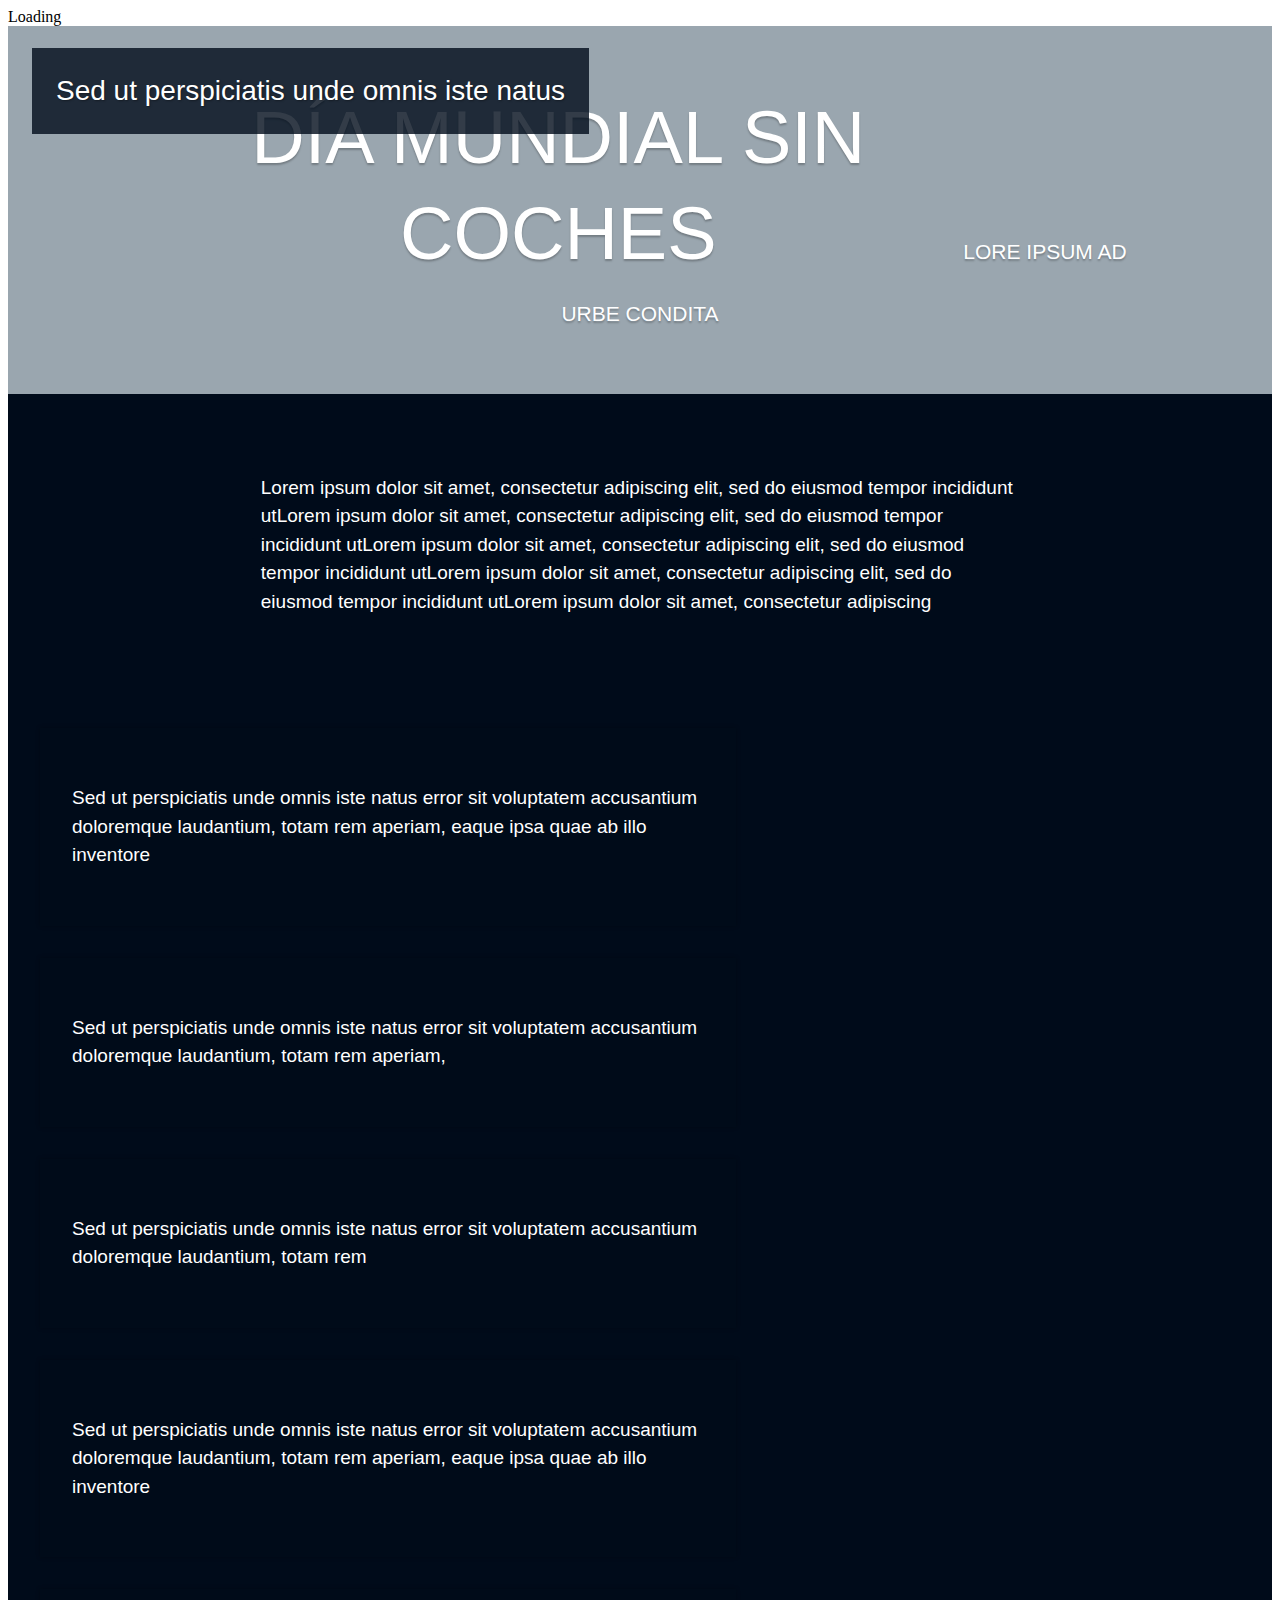
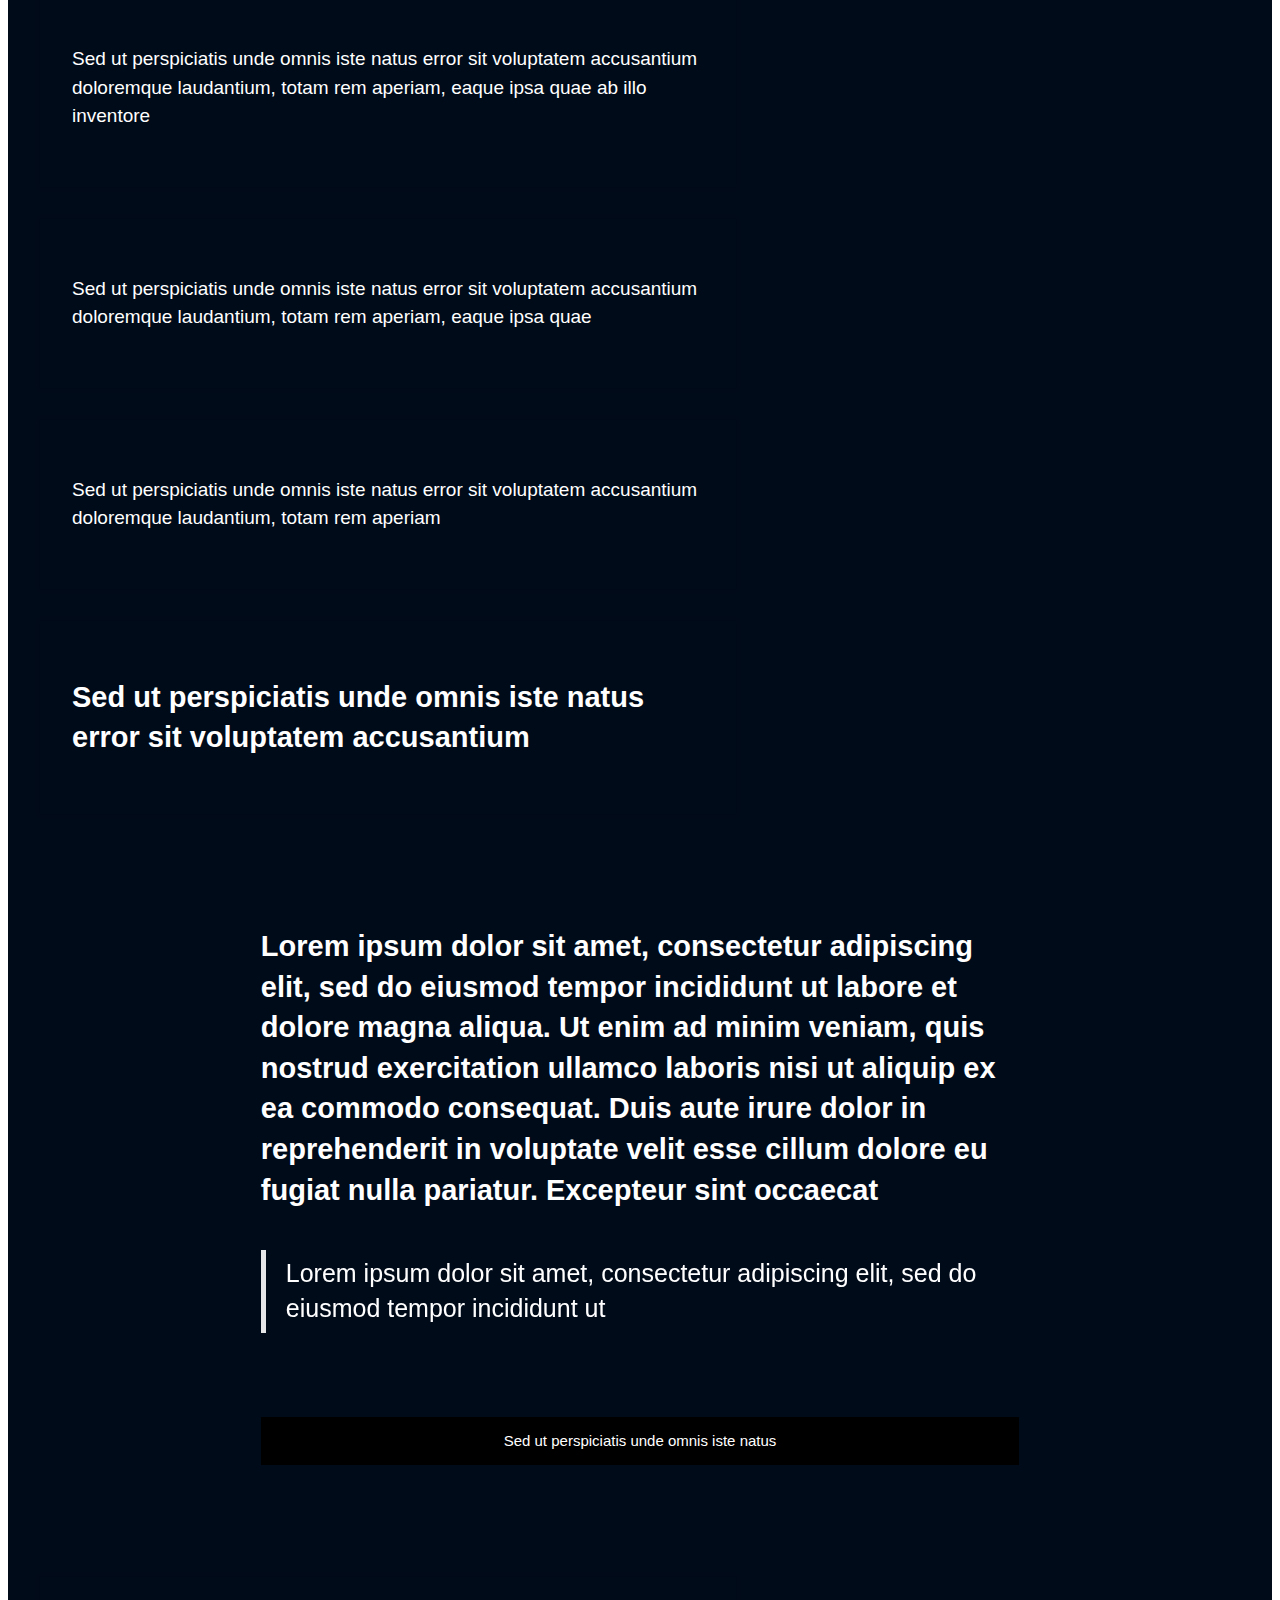
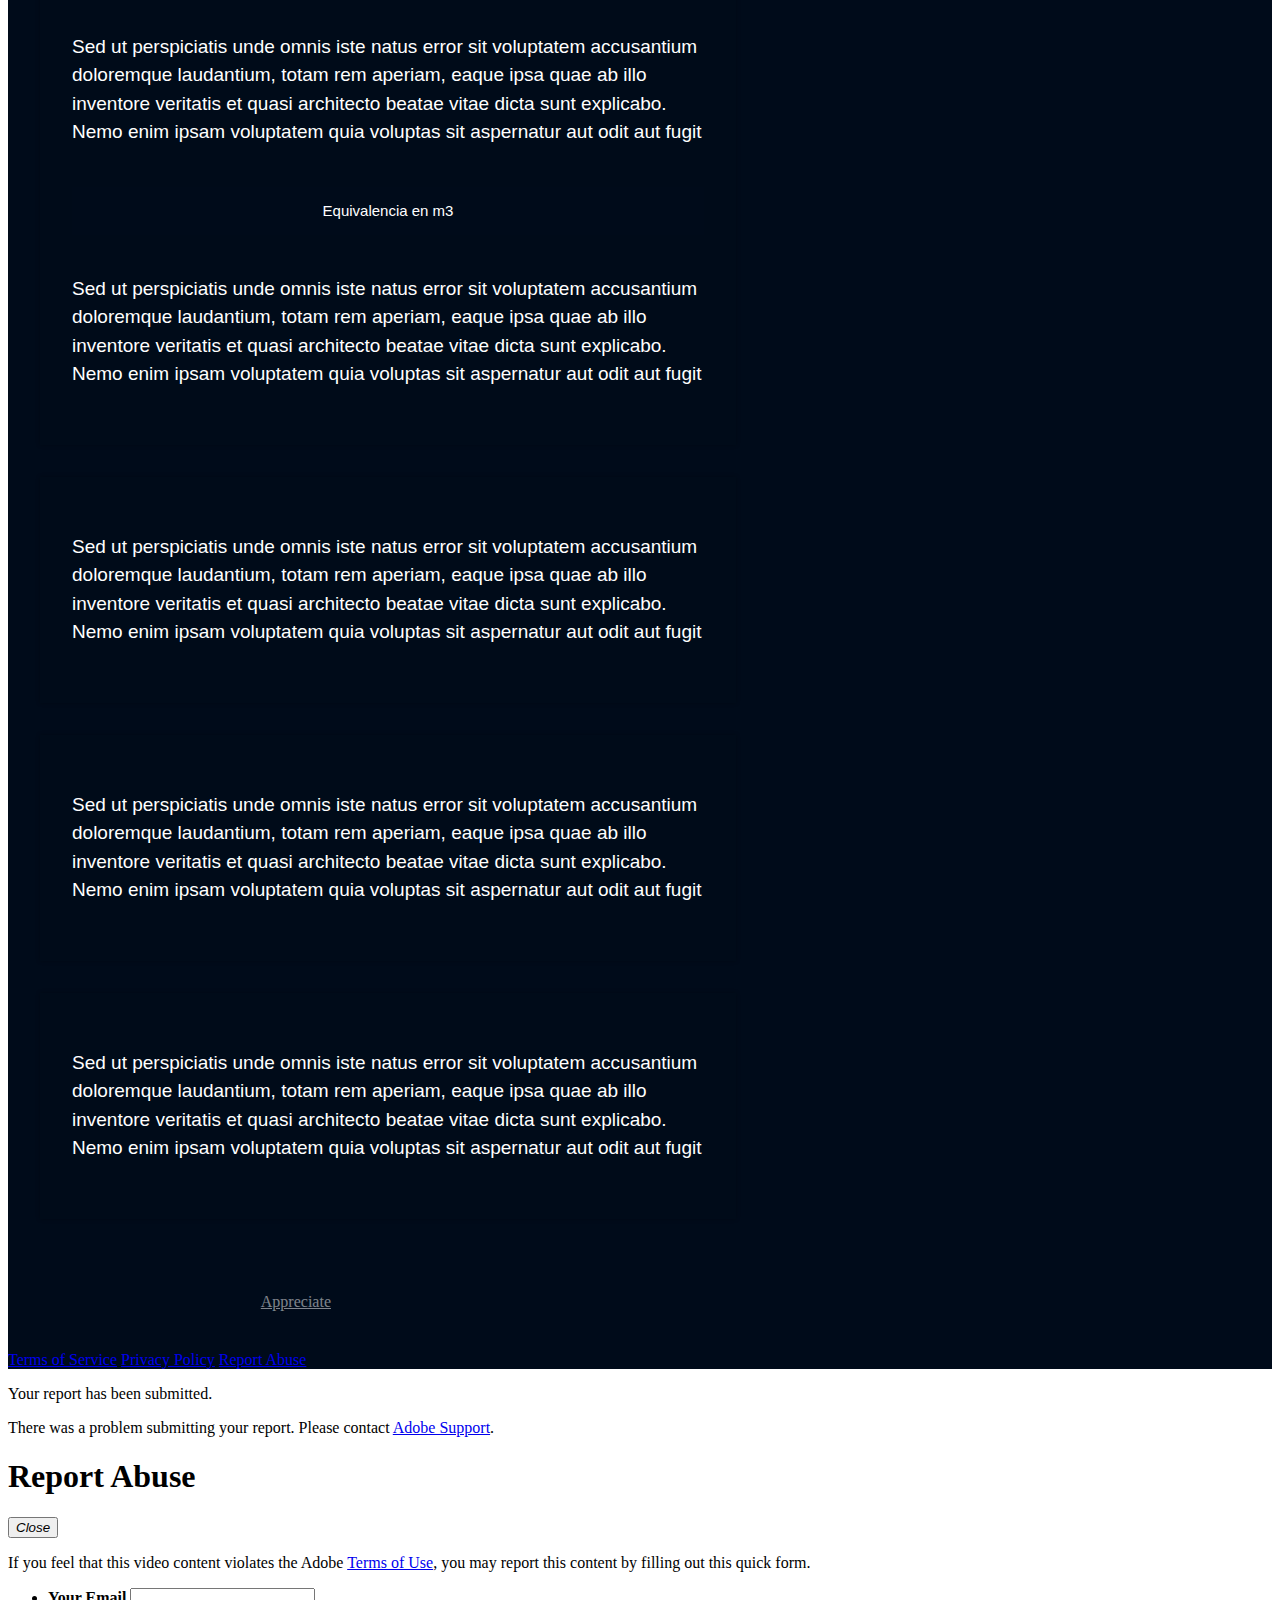
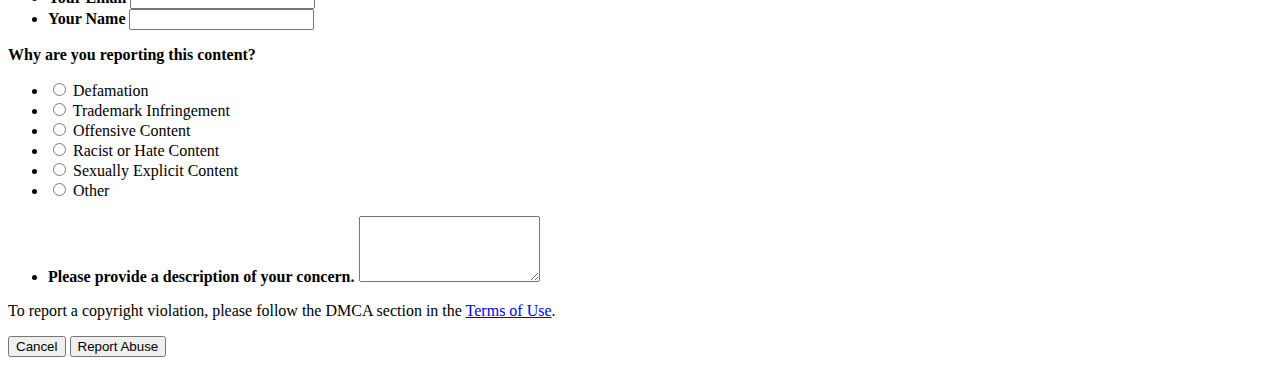
==== 01.html @ cd0003e7 "Add files via upload" ====
<!DOCTYPE html>
<html>
<head>
    <meta charset="utf-8">
    <title>DÍA MUNDIAL SIN COCHES</title>
    <meta content="yes" name="apple-touch-fullscreen" />
    <meta content="yes" name="apple-mobile-web-app-capable" />
    <meta content="black-translucent" name="apple-mobile-web-app-status-bar-style" />
    <meta content="width=device-width, initial-scale=1, maximum-scale=1" name="viewport" />

    <meta name="robots" content="noindex">

    <meta property="og:title" content="DÍA MUNDIAL SIN COCHES">
    <meta property="og:type" content="website">
    <meta property="og:image" content="https://spark.adobe.com/page/9IHoolXHl6PRs/embed.jpg?buster=1567089507368">
    <meta property="og:image:width" content="1024">
    <meta property="og:image:height" content="512">
    <meta property="og:description" content="See the story">

    <meta name="twitter:card" content="summary_large_image">
    <meta name="twitter:title" content="DÍA MUNDIAL SIN COCHES">
    <meta name="twitter:image:src" content="https://spark.adobe.com/page/9IHoolXHl6PRs/embed.jpg?buster=1567089507368">
    <meta name="twitter:description" content="See the story">

    <link rel="apple-touch-icon" href="https://spark.adobe.com/page/9IHoolXHl6PRs/embed.jpg?buster=1567089507368">
    <link rel="shortcut icon" href="https://d6uhzlpot4xwe.cloudfront.net/runtime/1.22/images/favicon.ico">

    <meta property="fb:app_id" content="919039361464473">

    <script src="https://d6uhzlpot4xwe.cloudfront.net/runtime/1.22/base-fonts.gz.js"></script>
    <script src="https://d6uhzlpot4xwe.cloudfront.net/runtime/1.22/font-subgroup-kits/futura-pt.gz.js"></script>
    <script src="https://d6uhzlpot4xwe.cloudfront.net/runtime/1.22/typekit-load.gz.js"></script>
    <link href="https://d6uhzlpot4xwe.cloudfront.net/runtime/1.22/runtime.gz.css" type="text/css" rel="stylesheet">
    <style>
      /* custom-theme base */

      .custom-0ec53ae5-fa51-4ff1-b37f-2ac4430c96ac-theme .single-column-section .section-background,
      .custom-0ec53ae5-fa51-4ff1-b37f-2ac4430c96ac-theme .title-section {
        background-color: #9aa6af;
      }

      .custom-0ec53ae5-fa51-4ff1-b37f-2ac4430c96ac-theme .title-header {
        height: 100%;
        text-align: center;
        box-sizing: border-box;
        font-size: 0;
      }

      .custom-0ec53ae5-fa51-4ff1-b37f-2ac4430c96ac-theme .title-top-left .title-header,
      .custom-0ec53ae5-fa51-4ff1-b37f-2ac4430c96ac-theme .title-left .title-header,
      .custom-0ec53ae5-fa51-4ff1-b37f-2ac4430c96ac-theme .title-bottom-left .title-header {
        text-align: left;
      }
      .custom-0ec53ae5-fa51-4ff1-b37f-2ac4430c96ac-theme .title-top .title-header,
      .custom-0ec53ae5-fa51-4ff1-b37f-2ac4430c96ac-theme .title-center .title-header,
      .custom-0ec53ae5-fa51-4ff1-b37f-2ac4430c96ac-theme .title-bottom .title-header {
        text-align: center;
      }
      .custom-0ec53ae5-fa51-4ff1-b37f-2ac4430c96ac-theme .title-top-right .title-header,
      .custom-0ec53ae5-fa51-4ff1-b37f-2ac4430c96ac-theme .title-right .title-header,
      .custom-0ec53ae5-fa51-4ff1-b37f-2ac4430c96ac-theme .title-bottom-right .title-header {
        text-align: right;
      }

      .custom-0ec53ae5-fa51-4ff1-b37f-2ac4430c96ac-theme .title-header:before {
        content: '';
        display: inline-block;
        width: 0;
        height: 100%;
        vertical-align: bottom;
      }

      .custom-0ec53ae5-fa51-4ff1-b37f-2ac4430c96ac-theme .title-top-left .title-header:before,
      .custom-0ec53ae5-fa51-4ff1-b37f-2ac4430c96ac-theme .title-top .title-header:before,
      .custom-0ec53ae5-fa51-4ff1-b37f-2ac4430c96ac-theme .title-top-right .title-header:before {
        vertical-align: top;
      }

      .custom-0ec53ae5-fa51-4ff1-b37f-2ac4430c96ac-theme .title-left .title-header:before,
      .custom-0ec53ae5-fa51-4ff1-b37f-2ac4430c96ac-theme .title-center .title-header:before,
      .custom-0ec53ae5-fa51-4ff1-b37f-2ac4430c96ac-theme .title-right .title-header:before {
        vertical-align: middle;
      }

      .custom-0ec53ae5-fa51-4ff1-b37f-2ac4430c96ac-theme .title-header-view {
        position: relative;
        display: inline-block;
        top: 0;
        right: 0;
        bottom: 0;
        left: 0;
      }

      .custom-0ec53ae5-fa51-4ff1-b37f-2ac4430c96ac-theme .title-header .gradient-overlay {
        background-color: rgba(0, 0, 0, 0);
        background-image: -webkit-linear-gradient( -270deg /*[gradient-angle-aligned-center]*/, rgba(0,0,0,0)  /*[gradient-stop-0-color-aligned-center]*/ 0% /*[gradient-stop-0-percent-aligned-center]*/, rgba(0,0,0,0.25)  /*[gradient-stop-1-color-aligned-center]*/ 25% /*[gradient-stop-1-percent-aligned-center]*/, rgba(0,0,0,0.50)  /*[gradient-stop-2-color-aligned-center]*/ 50% /*[gradient-stop-2-percent-aligned-center]*/, rgba(0,0,0,0.25)  /*[gradient-stop-3-color-aligned-center]*/ 75% /*[gradient-stop-3-percent-aligned-center]*/, rgba(0,0,0,0)  /*[gradient-stop-4-color-aligned-center]*/ 100% /*[gradient-stop-4-percent-aligned-center]*/);
        background-image: linear-gradient(0deg,rgba(0, 0, 0, 0) 0%, rgba(0, 0, 0, 0.25) 25%, rgba(0, 0, 0, 0.50) 50%, rgba(0, 0, 0, 0.25) 75%, rgba(0, 0, 0, 0) 100%);
      }

      .custom-0ec53ae5-fa51-4ff1-b37f-2ac4430c96ac-theme .title-top-left .title-header .gradient-overlay,
      .custom-0ec53ae5-fa51-4ff1-b37f-2ac4430c96ac-theme .title-top .title-header .gradient-overlay,
      .custom-0ec53ae5-fa51-4ff1-b37f-2ac4430c96ac-theme .title-top-right .title-header .gradient-overlay {
        background-image: -webkit-linear-gradient( -270deg /*[gradient-angle-aligned-top]*/, rgba(0,0,0,0)  /*[gradient-stop-0-color-aligned-top]*/ 0% /*[gradient-stop-0-percent-aligned-top]*/, rgba(0,0,0,0.5)  /*[gradient-stop-1-color-aligned-top]*/ 100% /*[gradient-stop-1-percent-aligned-top]*/);
        background-image: linear-gradient(0deg,rgba(0, 0, 0, 0) 0%, rgba(0, 0, 0, 0.5) 100%);
      }

      .custom-0ec53ae5-fa51-4ff1-b37f-2ac4430c96ac-theme .title-bottom-left .title-header .gradient-overlay,
      .custom-0ec53ae5-fa51-4ff1-b37f-2ac4430c96ac-theme .title-bottom .title-header .gradient-overlay,
      .custom-0ec53ae5-fa51-4ff1-b37f-2ac4430c96ac-theme .title-bottom-right .title-header .gradient-overlay {
        background-image: -webkit-linear-gradient( -270deg /*[gradient-angle-aligned-bottom]*/, rgba(0,0,0,0.5) /*[gradient-stop-0-color-aligned-bottom]*/ 0% /*[gradient-stop-0-percent-aligned-bottom]*/, rgba(0,0,0,0) /*[gradient-stop-1-color-aligned-bottom]*/ 100% /*[gradient-stop-1-percent-aligned-bottom]*/);
        background-image: linear-gradient(0deg,rgba(0, 0, 0, 0.5) 0%, rgba(0, 0, 0, 0) 100%);
      }

      .custom-0ec53ae5-fa51-4ff1-b37f-2ac4430c96ac-theme .card-flipbook-section .section-content .content-container {
        box-shadow: 0 0 4px rgba(0,0,0,.25);
      }

      .custom-0ec53ae5-fa51-4ff1-b37f-2ac4430c96ac-theme .card-flipbook-section .section-content .card-right .content-container {
        margin-left: auto;
      }

      .custom-0ec53ae5-fa51-4ff1-b37f-2ac4430c96ac-theme .card-flipbook-section .section-content .card-center .content-container {
        margin-left: auto;
        margin-right: auto;
      }

      /* custom-0ec53ae5-fa51-4ff1-b37f-2ac4430c96ac-theme components */

      .custom-0ec53ae5-fa51-4ff1-b37f-2ac4430c96ac-theme.article,
.custom-0ec53ae5-fa51-4ff1-b37f-2ac4430c96ac-theme .section {
  background-color: rgba(0,11,26,1);
}

.custom-0ec53ae5-fa51-4ff1-b37f-2ac4430c96ac-theme .section-content .content-container {
  padding-left: 20%;
  padding-right: 20%;
}

/*
 * Browsers vary in their default behavior of <b>/<strong> tags. Some default to
 * font-weight: bold (Chrome) and others default to font-weight: bolder (Firefox).
 * We explicitly match Chrome's behavior here so that font face fallback logic
 * is consistent between browsers (MRVL-15001)
 */
.custom-0ec53ae5-fa51-4ff1-b37f-2ac4430c96ac-theme strong,
.custom-0ec53ae5-fa51-4ff1-b37f-2ac4430c96ac-theme b {
  font-weight: bold;
}

  @font-face {
    font-family: oswald;
    font-weight: 400;
    font-style: normal;
    src: url(fonts/f40a575d-f33d-48fd-8306-7b1dbc5da2fe?asset_id=f40a575d-f33d-48fd-8306-7b1dbc5da2fe&img_etag=42c10e31778c0b506737cbee12c02ad9);
  }
  @font-face {
    font-family: oswald;
    font-weight: 400;
    font-style: normal;
    src: url(fonts/74c356ef-a642-4f60-b1d9-2aa09b110ccc?asset_id=74c356ef-a642-4f60-b1d9-2aa09b110ccc&img_etag=583702db6f3ca09f0ca7b20a0d59df31);
  }
  @font-face {
    font-family: oswald;
    font-weight: 700;
    font-style: normal;
    src: url(fonts/f6e82606-60df-4d10-b71c-6a7e5472b177?asset_id=f6e82606-60df-4d10-b71c-6a7e5472b177&img_etag=e98cc209f00b204ad986d69244e93115);
  }
  @font-face {
    font-family: oswald;
    font-weight: 400;
    font-style: italic;
  }
  @font-face {
    font-family: oswald;
    font-weight: 700;
    font-style: italic;
  }
/* title-section middle-rule treatment */

.custom-0ec53ae5-fa51-4ff1-b37f-2ac4430c96ac-theme .title-section {
  background-color: #9aa6af;
}
.custom-0ec53ae5-fa51-4ff1-b37f-2ac4430c96ac-theme .title-header {
  padding: 64px 5% 64px 5%;
  background-color: transparent;
}
.custom-0ec53ae5-fa51-4ff1-b37f-2ac4430c96ac-theme .title-header-view {
  padding: 0px 0px 0px 0px;
  width: 100%;
  max-width: 89%;
  background-color: transparent;
  border-radius: 0px 0px 0px 0px;
}
.custom-0ec53ae5-fa51-4ff1-b37f-2ac4430c96ac-theme .title-header .gradient-overlay {
  right: -25%;
  left: -25%;
}
.custom-0ec53ae5-fa51-4ff1-b37f-2ac4430c96ac-theme .title-top-left .title-header .gradient-overlay,
.custom-0ec53ae5-fa51-4ff1-b37f-2ac4430c96ac-theme .title-top .title-header .gradient-overlay,
.custom-0ec53ae5-fa51-4ff1-b37f-2ac4430c96ac-theme .title-top-right .title-header .gradient-overlay {
  top: -64px;
  bottom: -50%;
  height: auto;
}
.custom-0ec53ae5-fa51-4ff1-b37f-2ac4430c96ac-theme .title-bottom-left .title-header .gradient-overlay,
.custom-0ec53ae5-fa51-4ff1-b37f-2ac4430c96ac-theme .title-bottom .title-header .gradient-overlay,
.custom-0ec53ae5-fa51-4ff1-b37f-2ac4430c96ac-theme .title-bottom-right .title-header .gradient-overlay {
  top: -50%;
  bottom: -64px;
  height: auto;
}
.custom-0ec53ae5-fa51-4ff1-b37f-2ac4430c96ac-theme .title-header .title {
  display: inline-block;
  margin: 0 0;
  padding: 0 0 16px 0;
  max-width: 80%;
  max-height: 3.9000000000000004em;
  color: rgba(255,255,255,1);
  font-family: oswald,sans-serif;
  font-size: 74px;
  font-style: normal;
  font-weight: 400;
  text-transform: none;
  line-height: 1.3;
  letter-spacing: normal;
  text-shadow: 0px 2px 2px rgba(0,0,0,0.25);
}
.custom-0ec53ae5-fa51-4ff1-b37f-2ac4430c96ac-theme .title-header .title:after {
  content: '';
  display: inline-block;
  position: absolute;
  top: auto;
  right: 0px;
  bottom: 0px;
  left: 0px;
  margin: 0px 0px 0px 0px;
  padding: 0px 0px 0px 0px;
  height: 3px;
  z-index: -1;
  background-color: rgba(0,0,0,0.75);
  box-shadow: 0px 0px 2px transparent;
  border-radius: 0px 0px 0px 0px;
}
.custom-0ec53ae5-fa51-4ff1-b37f-2ac4430c96ac-theme .title-header .subtitle {
  margin-top: 1.2rem;
  padding: 0;
  max-height: 4.5em;
  color: rgba(255,255,255,1);
  font-family: oswald,sans-serif;
  font-size: 21px;
  font-style: normal;
  font-weight: 400;
  text-transform: none;
  line-height: 1.5;
  letter-spacing: normal;
  text-shadow: 0px 2px 2px rgba(0,0,0,0.25);
}

@media ( max-width: 767px ) {
  .custom-0ec53ae5-fa51-4ff1-b37f-2ac4430c96ac-theme .title-header {
    padding: 32px 5% 32px 5%;
  }
}

/* Wide Screen Widths */

@media (min-width: 1300px) {
  /* each pair of title padding values should sum to 30% */
  .custom-0ec53ae5-fa51-4ff1-b37f-2ac4430c96ac-theme .title-top-left .title-header-view,
  .custom-0ec53ae5-fa51-4ff1-b37f-2ac4430c96ac-theme .title-left .title-header-view,
  .custom-0ec53ae5-fa51-4ff1-b37f-2ac4430c96ac-theme .title-bottom-left .title-header-view {
    padding-left: 10%;
    padding-right: 20%;
  }
  .custom-0ec53ae5-fa51-4ff1-b37f-2ac4430c96ac-theme .title-top .title-header-view,
  .custom-0ec53ae5-fa51-4ff1-b37f-2ac4430c96ac-theme .title-center .title-header-view,
  .custom-0ec53ae5-fa51-4ff1-b37f-2ac4430c96ac-theme .title-bottom .title-header-view{
    padding-left: 15%;
    padding-right: 15%;
  }
  .custom-0ec53ae5-fa51-4ff1-b37f-2ac4430c96ac-theme .title-top-right .title-header-view,
  .custom-0ec53ae5-fa51-4ff1-b37f-2ac4430c96ac-theme .title-right .title-header-view,
  .custom-0ec53ae5-fa51-4ff1-b37f-2ac4430c96ac-theme .title-bottom-right .title-header-view {
    padding-left: 20%;
    padding-right: 10%;
  }
}

/* Extra Wide Screen Widths */

@media (min-width: 1800px) {
  /* each pair of title padding values should sum to 50% */
  .custom-0ec53ae5-fa51-4ff1-b37f-2ac4430c96ac-theme .title-top-left .title-header-view,
  .custom-0ec53ae5-fa51-4ff1-b37f-2ac4430c96ac-theme .title-left .title-header-view,
  .custom-0ec53ae5-fa51-4ff1-b37f-2ac4430c96ac-theme .title-bottom-left .title-header-view {
    padding-left: 15%;
    padding-right: 35%;
  }
  .custom-0ec53ae5-fa51-4ff1-b37f-2ac4430c96ac-theme .title-top .title-header-view,
  .custom-0ec53ae5-fa51-4ff1-b37f-2ac4430c96ac-theme .title-center .title-header-view,
  .custom-0ec53ae5-fa51-4ff1-b37f-2ac4430c96ac-theme .title-bottom .title-header-view {
    padding-left: 25%;
    padding-right: 25%;
  }
  .custom-0ec53ae5-fa51-4ff1-b37f-2ac4430c96ac-theme .title-top-right .title-header-view,
  .custom-0ec53ae5-fa51-4ff1-b37f-2ac4430c96ac-theme .title-right .title-header-view,
  .custom-0ec53ae5-fa51-4ff1-b37f-2ac4430c96ac-theme .title-bottom-right .title-header-view {
    padding-left: 35%;
    padding-right: 15%;
  }
}

/* Super Wide Screen Widths */

@media (min-width: 2300px) {
  /* each pair of title padding values should sum to 60% */
  .custom-0ec53ae5-fa51-4ff1-b37f-2ac4430c96ac-theme .title-top-left .title-header-view,
  .custom-0ec53ae5-fa51-4ff1-b37f-2ac4430c96ac-theme .title-left .title-header-view,
  .custom-0ec53ae5-fa51-4ff1-b37f-2ac4430c96ac-theme .title-bottom-left .title-header-view {
    padding-left: 20%;
    padding-right: 40%;
  }
  .custom-0ec53ae5-fa51-4ff1-b37f-2ac4430c96ac-theme .title-top .title-header-view,
  .custom-0ec53ae5-fa51-4ff1-b37f-2ac4430c96ac-theme .title-center .title-header-view,
  .custom-0ec53ae5-fa51-4ff1-b37f-2ac4430c96ac-theme .title-bottom .title-header-view {
    padding-left: 30%;
    padding-right: 30%;
  }
  .custom-0ec53ae5-fa51-4ff1-b37f-2ac4430c96ac-theme .title-top-right .title-header-view,
  .custom-0ec53ae5-fa51-4ff1-b37f-2ac4430c96ac-theme .title-right .title-header-view,
  .custom-0ec53ae5-fa51-4ff1-b37f-2ac4430c96ac-theme .title-bottom-right .title-header-view {
    padding-left: 40%;
    padding-right: 20%;
  }
}


@media ( max-width: 767px ) {
  .custom-0ec53ae5-fa51-4ff1-b37f-2ac4430c96ac-theme .title-header .title {
    font-size: 39px;
  }
}
@media ( max-width: 767px ) {
  .custom-0ec53ae5-fa51-4ff1-b37f-2ac4430c96ac-theme .title-header .subtitle {
    font-size: 17px;
  }
}



/* heading double-rule treatment */

.custom-0ec53ae5-fa51-4ff1-b37f-2ac4430c96ac-theme .content-container h3 {
  position: relative;
  z-index: 0;
  font-family: oswald,sans-serif;
  font-size: 48px;
  font-style: normal;
  font-weight: 400;
  text-transform: none;
  line-height: 1.3;
  letter-spacing: normal;
  color: rgba(255,255,255,1);
  text-align: left;
  margin: 0;
  padding: 0 0 17px 0;
}

.custom-0ec53ae5-fa51-4ff1-b37f-2ac4430c96ac-theme .content-container h3:before {
  content: "";
  display: inline-block;
  z-index: -1;
  position: absolute;
  top: auto;
  right: 0px;
  bottom: 0px;
  left: 0px;
  height: 3px;
  background-color: rgba(0,0,0,0.9);
}

.custom-0ec53ae5-fa51-4ff1-b37f-2ac4430c96ac-theme .content-container h3:after {
  content: "";
  display: inline-block;
  z-index: -2;
  position: absolute;
  top: auto;
  right: 0px;
  bottom: 7px;
  left: 0px;
  height: 3px;
  background-color: rgba(0,0,0,0.9);
}



@media ( max-width: 767px ) {
  .custom-0ec53ae5-fa51-4ff1-b37f-2ac4430c96ac-theme .content-container h3 {
    font-size: 29px;
  }
}

.custom-0ec53ae5-fa51-4ff1-b37f-2ac4430c96ac-theme .content-container h4 {
  font-family: oswald,sans-serif;
  font-size: 29px;
  font-style: normal;
  font-weight: 700;
  text-transform: none;
  line-height: 1.4;
  letter-spacing: normal;
  color: rgba(255,255,255,1);
  text-align: left;
}

@media ( max-width: 767px ) {
  .custom-0ec53ae5-fa51-4ff1-b37f-2ac4430c96ac-theme .content-container h4 {
    font-size: 21px;
  }
}
.custom-0ec53ae5-fa51-4ff1-b37f-2ac4430c96ac-theme .single-column-section .content-container p,
.custom-0ec53ae5-fa51-4ff1-b37f-2ac4430c96ac-theme .card-flipbook-section .content-container p {
  font-family: oswald,sans-serif;
  font-size: 19px;
  font-style: normal;
  font-weight: 400;
  text-transform: none;
  line-height: 1.5;
  letter-spacing: normal;
  color: rgba(255,255,255,1);
}

@media ( max-width: 767px ) {
  .custom-0ec53ae5-fa51-4ff1-b37f-2ac4430c96ac-theme .single-column-section .content-container p,
  .custom-0ec53ae5-fa51-4ff1-b37f-2ac4430c96ac-theme .card-flipbook-section .content-container p {
    font-size: 17px;
  }
}
.custom-0ec53ae5-fa51-4ff1-b37f-2ac4430c96ac-theme .content-container ul li {
  font-family: oswald,sans-serif;
  font-size: 19px;
  font-style: normal;
  font-weight: 400;
  text-transform: none;
  line-height: 1.5;
  letter-spacing: normal;
  color: rgba(255,255,255,1);
  margin-left: 36px;
  margin-right: 0px;
}

@media ( max-width: 767px ) {
  .custom-0ec53ae5-fa51-4ff1-b37f-2ac4430c96ac-theme .content-container ul li {
    font-size: 17px;
  }
}
.custom-0ec53ae5-fa51-4ff1-b37f-2ac4430c96ac-theme .content-container ol li {
  font-family: oswald,sans-serif;
  font-size: 19px;
  font-style: normal;
  font-weight: 400;
  text-transform: none;
  line-height: 1.5;
  letter-spacing: normal;
  color: rgba(255,255,255,1);
  margin-left: 36px;
  margin-right: 0px;
}

@media ( max-width: 767px ) {
  .custom-0ec53ae5-fa51-4ff1-b37f-2ac4430c96ac-theme .content-container ol li {
    font-size: 17px;
  }
}




/* blockquote left rule treatment */

.custom-0ec53ae5-fa51-4ff1-b37f-2ac4430c96ac-theme .content-container blockquote {
  z-index: 0;
  position: relative;
  font-family: oswald,sans-serif;
  font-size: 25px;
  font-style: normal;
  font-weight: 400;
  text-transform: none;
  line-height: 1.4;
  letter-spacing: normal;
  color: rgba(255,255,255,1);
  text-align: left;
  margin-top: 0px;
  margin-bottom: 0px;
  margin-left: 0px;
  margin-right: 0px;
  padding-top: .25em;
  padding-bottom: .25em;
  padding-left: 1em;
  padding-right: 1em;
}
.custom-0ec53ae5-fa51-4ff1-b37f-2ac4430c96ac-theme .content-container blockquote:before {
  content: "";
  display: inline-block;
  z-index: -1;
  position: absolute;
  top: 0px;
  right: auto;
  bottom: 0px;
  left: 0px;
  width: 5px;
  background-color: rgba(255,255,255,0.9);
}


@media ( max-width: 767px ) {
  .custom-0ec53ae5-fa51-4ff1-b37f-2ac4430c96ac-theme .content-container blockquote {
    font-size: 19px;
  }
}

.custom-0ec53ae5-fa51-4ff1-b37f-2ac4430c96ac-theme .image-wrapper {
  overflow: hidden;
}


/* inline image caption background treatment */

.custom-0ec53ae5-fa51-4ff1-b37f-2ac4430c96ac-theme .single-column-section .caption, .custom-0ec53ae5-fa51-4ff1-b37f-2ac4430c96ac-theme .card-flipbook-section .caption {
  background-color: rgba(0,11,26,1);
  font-family: oswald,sans-serif;
  font-size: 15px;
  font-style: normal;
  font-weight: 400;
  text-transform: none;
  line-height: 1.6;
  letter-spacing: normal;
  color: rgba(255,255,255,1);
  text-align: center;
  margin: 0px 0px;
  padding: .8em .8em;
}



@media ( max-width: 767px ) {
  .custom-0ec53ae5-fa51-4ff1-b37f-2ac4430c96ac-theme .card-flipbook-section .caption, .custom-0ec53ae5-fa51-4ff1-b37f-2ac4430c96ac-theme .single-column-section .caption {
    font-size: 15px;
  }
}

/* button square treatment */

.custom-0ec53ae5-fa51-4ff1-b37f-2ac4430c96ac-theme .content-container a.link-button {
  display: inline-block;
  padding-top: 8px;
  padding-left: 17px;
  padding-right: 17px;
  padding-bottom: 6px;
  font-family: oswald,sans-serif;
  font-size: 17px;
  font-style: normal;
  font-weight: 400;
  text-transform: none;
  line-height: 1.5;
  letter-spacing: normal;
  text-decoration: none;
  text-align: center;
  color: rgba(0,11,26,1);
  background-color: rgba(255,255,255,1);

  -webkit-transition: color .15s linear, background-color .15s ease-in-out, border-color .15s ease-in-out;
  -moz-transition: color .15s linear, background-color .15s ease-in-out, border-color .15s ease-in-out;
  -o-transition: color .15s linear, background-color .15s ease-in-out, border-color .15s ease-in-out;
  -ms-transition: color .15s linear, background-color .15s ease-in-out, border-color .15s ease-in-out;
  transition: color .15s linear, background-color .15s ease-in-out, border-color .15s ease-in-out;
}
.custom-0ec53ae5-fa51-4ff1-b37f-2ac4430c96ac-theme .content-container a.link-button:hover {
  color: rgba(0,11,26,1);
  background-color: rgba(217,217,217,1);
}

@media ( max-width: 767px ) {
  .custom-0ec53ae5-fa51-4ff1-b37f-2ac4430c96ac-theme .content-container a.link-button {
    padding-top: 6px;
    padding-left: 17px;
    padding-right: 17px;
    padding-bottom: 4px;
  }
}





@media ( max-width: 767px ) {
  .custom-0ec53ae5-fa51-4ff1-b37f-2ac4430c96ac-theme .content-container a.link-button {
    font-size: 16px;
  }
}

.custom-0ec53ae5-fa51-4ff1-b37f-2ac4430c96ac-theme .single-column-section .content-container a:not(.link-button),
.custom-0ec53ae5-fa51-4ff1-b37f-2ac4430c96ac-theme .card-flipbook-section .content-container a:not(.link-button),
.custom-0ec53ae5-fa51-4ff1-b37f-2ac4430c96ac-theme .photo-grid-section    .content-container a:not(.link-button),
.custom-0ec53ae5-fa51-4ff1-b37f-2ac4430c96ac-theme .full-width-section    .content-container a:not(.link-button) {
  background-color: transparent;
  color: rgba(128,143,164,1);
  text-decoration: 
none;
  -webkit-transition: color .15s linear;
  -moz-transition: color .15s linear;
  -o-transition: color .15s linear;
  -ms-transition: color .15s linear;
  transition: color .15s linear;
}
.custom-0ec53ae5-fa51-4ff1-b37f-2ac4430c96ac-theme .single-column-section .content-container a:not(.link-button):hover,
.custom-0ec53ae5-fa51-4ff1-b37f-2ac4430c96ac-theme .card-flipbook-section .content-container a:not(.link-button):hover,
.custom-0ec53ae5-fa51-4ff1-b37f-2ac4430c96ac-theme .photo-grid-section    .content-container a:not(.link-button):hover,
.custom-0ec53ae5-fa51-4ff1-b37f-2ac4430c96ac-theme .full-width-section    .content-container a:not(.link-button):hover {
  color: rgba(255,255,255,1);
}



/* full width image caption background treatment */

.custom-0ec53ae5-fa51-4ff1-b37f-2ac4430c96ac-theme .full-width-section .caption {
  background-color: rgba(0,0,0,1);
  font-family: oswald,sans-serif;
  font-size: 15px;
  font-style: normal;
  font-weight: 400;
  text-transform: none;
  line-height: 1.6;
  letter-spacing: normal;
  color: rgba(255,255,255,1);
  text-align: center;
  margin: 0px 0px;
  padding: .8em .8em;
}
.custom-0ec53ae5-fa51-4ff1-b37f-2ac4430c96ac-theme .full-width-section .caption {
  padding-right: 5%;
  padding-left: 5%;
}



@media ( max-width: 767px ) {
  .custom-0ec53ae5-fa51-4ff1-b37f-2ac4430c96ac-theme .full-width-section .caption {
    font-size: 15px;
  }
}
/* fillscreen section */


.custom-0ec53ae5-fa51-4ff1-b37f-2ac4430c96ac-theme .fullscreen-photo-section .pull-quote {
  position: absolute;
  top: 0px;
  right: auto;
  bottom: auto;
  left: 0px;
  margin: 96px 32px;
  padding: 24px;
  max-width: 50%;
  font-family: oswald,sans-serif;
  font-size: 25px;
  font-style: normal;
  font-weight: 400;
  text-transform: none;
  line-height: 1.4;
  letter-spacing: normal;
  text-shadow: 1px 1px 2px rgba(0,0,0,.35);
  color: rgba(255,255,255,1);
  background-color: rgba(0,11,26,0.8);
  -webkit-box-sizing: border-box;
  -moz-box-sizing: border-box;
  -o-box-sizing: border-box;
  -ms-box-sizing: border-box;
  box-sizing: border-box;
}

.custom-0ec53ae5-fa51-4ff1-b37f-2ac4430c96ac-theme .fullscreen-photo-section .pull-quote .content-container {
  color: rgba(255,255,255,1);
}

@media ( max-width: 767px ) {
  .custom-0ec53ae5-fa51-4ff1-b37f-2ac4430c96ac-theme .fullscreen-photo-section .pull-quote {
    font-size: 19px;
    margin: 48px 16px;
    padding: 12px;
  }
}


/* window section */

.custom-0ec53ae5-fa51-4ff1-b37f-2ac4430c96ac-theme .window-section .pull-quote {
  position: absolute;
  top: 0px;
  right: auto;
  bottom: auto;
  left: 0px;
  margin: 48px 32px;
  padding: 24px;
  max-width: 50%;
  font-family: futura-pt,sans-serif;
  font-size: 28px;
  font-style: normal;
  font-weight: 500;
  text-transform: none;
  line-height: 1.35;
  letter-spacing: normal;
  text-shadow: 1px 1px 2px rgba(0,0,0,.35);
  color: rgba(255,255,255,1);
  background-color: rgba(0,11,26,0.8);
  -webkit-box-sizing: border-box;
  -moz-box-sizing: border-box;
  -o-box-sizing: border-box;
  -ms-box-sizing: border-box;
  box-sizing: border-box;
}

.custom-0ec53ae5-fa51-4ff1-b37f-2ac4430c96ac-theme .window-section .pull-quote .content-container {
  color: rgba(255,255,255,1);
}

@media ( max-width: 767px ) {
  .custom-0ec53ae5-fa51-4ff1-b37f-2ac4430c96ac-theme .window-section .pull-quote {
    font-size: 21px;
    margin: 24px 16px;
    padding: 12px;
  }
}



/* photo grid no treatment */

.custom-0ec53ae5-fa51-4ff1-b37f-2ac4430c96ac-theme .grid-caption {
  margin: .5em 0px;
  font-family: oswald,sans-serif;
  font-size: 15px;
  font-style: normal;
  font-weight: 400;
  text-transform: none;
  line-height: 1.6;
  letter-spacing: normal;
  text-align: center;
  color: rgba(255,255,255,1)
}



@media ( max-width: 767px ) {
  .custom-0ec53ae5-fa51-4ff1-b37f-2ac4430c96ac-theme .grid-caption {
    font-size: 15px;
  }
}

.custom-0ec53ae5-fa51-4ff1-b37f-2ac4430c96ac-theme .card-flipbook-section .section-content .content-container {
  background-color: rgba(0,11,26,0.9);
}
.custom-0ec53ae5-fa51-4ff1-b37f-2ac4430c96ac-theme .content-spacer {
  height: 0.125rem;
}
.custom-0ec53ae5-fa51-4ff1-b37f-2ac4430c96ac-theme .content-item-spacer {
  height: 5.000rem;
}
.custom-0ec53ae5-fa51-4ff1-b37f-2ac4430c96ac-theme .section .section-content .content-container {
  padding-top: 2.500rem;
  padding-bottom: 2.500rem;
}
.custom-0ec53ae5-fa51-4ff1-b37f-2ac4430c96ac-theme .full-width-section .section-content .content-container {
  padding-top: 0;
  padding-bottom: 0;
}
.custom-0ec53ae5-fa51-4ff1-b37f-2ac4430c96ac-theme .section.large-content-spacing-top .section-content .content-container {
  padding-top: 5.000rem;
}
.custom-0ec53ae5-fa51-4ff1-b37f-2ac4430c96ac-theme .section.large-content-spacing-bottom .section-content .content-container {
  padding-bottom: 5.000rem;
}
.custom-0ec53ae5-fa51-4ff1-b37f-2ac4430c96ac-theme .content-container > :first-child {
  margin-top: 0;
}
.custom-0ec53ae5-fa51-4ff1-b37f-2ac4430c96ac-theme .content-container > :last-child {
  margin-bottom: 0;
}
.custom-0ec53ae5-fa51-4ff1-b37f-2ac4430c96ac-theme ul,
.custom-0ec53ae5-fa51-4ff1-b37f-2ac4430c96ac-theme ol {
  padding: 0
}
.custom-0ec53ae5-fa51-4ff1-b37f-2ac4430c96ac-theme li {
  margin-bottom: 0.500rem;
}
.custom-0ec53ae5-fa51-4ff1-b37f-2ac4430c96ac-theme li:last-child {
  margin-bottom: 0;
}
.custom-0ec53ae5-fa51-4ff1-b37f-2ac4430c96ac-theme .content-container p {
  margin-top: 0;
  margin-bottom: 0;
}
.custom-0ec53ae5-fa51-4ff1-b37f-2ac4430c96ac-theme .content-container p + p{
  margin-top: 2.500rem;
}
.custom-0ec53ae5-fa51-4ff1-b37f-2ac4430c96ac-theme .content-container ol + p{
  margin-top: 2.500rem;
}
.custom-0ec53ae5-fa51-4ff1-b37f-2ac4430c96ac-theme .content-container ul + p{
  margin-top: 2.500rem;
}
.custom-0ec53ae5-fa51-4ff1-b37f-2ac4430c96ac-theme .content-container h3 + p{
  margin-top: 2.500rem;
}
.custom-0ec53ae5-fa51-4ff1-b37f-2ac4430c96ac-theme .content-container h4 + p{
  margin-top: 2.500rem;
}
.custom-0ec53ae5-fa51-4ff1-b37f-2ac4430c96ac-theme .content-container blockquote + p{
  margin-top: 2.500rem;
}
.custom-0ec53ae5-fa51-4ff1-b37f-2ac4430c96ac-theme .content-container .link-button-wrapper + p{
  margin-top: 2.500rem;
}
.custom-0ec53ae5-fa51-4ff1-b37f-2ac4430c96ac-theme .content-container div.image + p{
  margin-top: 2.500rem;
}
.custom-0ec53ae5-fa51-4ff1-b37f-2ac4430c96ac-theme .content-container ol {
  margin-top: 0;
  margin-bottom: 0;
}
.custom-0ec53ae5-fa51-4ff1-b37f-2ac4430c96ac-theme .content-container p + ol{
  margin-top: 2.500rem;
}
.custom-0ec53ae5-fa51-4ff1-b37f-2ac4430c96ac-theme .content-container ol + ol{
  margin-top: 2.500rem;
}
.custom-0ec53ae5-fa51-4ff1-b37f-2ac4430c96ac-theme .content-container ul + ol{
  margin-top: 2.500rem;
}
.custom-0ec53ae5-fa51-4ff1-b37f-2ac4430c96ac-theme .content-container h3 + ol{
  margin-top: 2.500rem;
}
.custom-0ec53ae5-fa51-4ff1-b37f-2ac4430c96ac-theme .content-container h4 + ol{
  margin-top: 2.500rem;
}
.custom-0ec53ae5-fa51-4ff1-b37f-2ac4430c96ac-theme .content-container blockquote + ol{
  margin-top: 2.500rem;
}
.custom-0ec53ae5-fa51-4ff1-b37f-2ac4430c96ac-theme .content-container .link-button-wrapper + ol{
  margin-top: 2.500rem;
}
.custom-0ec53ae5-fa51-4ff1-b37f-2ac4430c96ac-theme .content-container div.image + ol{
  margin-top: 2.500rem;
}
.custom-0ec53ae5-fa51-4ff1-b37f-2ac4430c96ac-theme .content-container ul {
  margin-top: 0;
  margin-bottom: 0;
}
.custom-0ec53ae5-fa51-4ff1-b37f-2ac4430c96ac-theme .content-container p + ul{
  margin-top: 2.500rem;
}
.custom-0ec53ae5-fa51-4ff1-b37f-2ac4430c96ac-theme .content-container ol + ul{
  margin-top: 2.500rem;
}
.custom-0ec53ae5-fa51-4ff1-b37f-2ac4430c96ac-theme .content-container ul + ul{
  margin-top: 2.500rem;
}
.custom-0ec53ae5-fa51-4ff1-b37f-2ac4430c96ac-theme .content-container h3 + ul{
  margin-top: 2.500rem;
}
.custom-0ec53ae5-fa51-4ff1-b37f-2ac4430c96ac-theme .content-container h4 + ul{
  margin-top: 2.500rem;
}
.custom-0ec53ae5-fa51-4ff1-b37f-2ac4430c96ac-theme .content-container blockquote + ul{
  margin-top: 2.500rem;
}
.custom-0ec53ae5-fa51-4ff1-b37f-2ac4430c96ac-theme .content-container .link-button-wrapper + ul{
  margin-top: 2.500rem;
}
.custom-0ec53ae5-fa51-4ff1-b37f-2ac4430c96ac-theme .content-container div.image + ul{
  margin-top: 2.500rem;
}
.custom-0ec53ae5-fa51-4ff1-b37f-2ac4430c96ac-theme .content-container h3 {
  margin-top: 0;
  margin-bottom: 0;
}
.custom-0ec53ae5-fa51-4ff1-b37f-2ac4430c96ac-theme .content-container p + h3{
  margin-top: 2.500rem;
}
.custom-0ec53ae5-fa51-4ff1-b37f-2ac4430c96ac-theme .content-container ol + h3{
  margin-top: 2.500rem;
}
.custom-0ec53ae5-fa51-4ff1-b37f-2ac4430c96ac-theme .content-container ul + h3{
  margin-top: 2.500rem;
}
.custom-0ec53ae5-fa51-4ff1-b37f-2ac4430c96ac-theme .content-container h3 + h3{
  margin-top: 2.500rem;
}
.custom-0ec53ae5-fa51-4ff1-b37f-2ac4430c96ac-theme .content-container h4 + h3{
  margin-top: 2.500rem;
}
.custom-0ec53ae5-fa51-4ff1-b37f-2ac4430c96ac-theme .content-container blockquote + h3{
  margin-top: 2.500rem;
}
.custom-0ec53ae5-fa51-4ff1-b37f-2ac4430c96ac-theme .content-container .link-button-wrapper + h3{
  margin-top: 2.500rem;
}
.custom-0ec53ae5-fa51-4ff1-b37f-2ac4430c96ac-theme .content-container div.image + h3{
  margin-top: 2.500rem;
}
.custom-0ec53ae5-fa51-4ff1-b37f-2ac4430c96ac-theme .content-container h4 {
  margin-top: 0;
  margin-bottom: 0;
}
.custom-0ec53ae5-fa51-4ff1-b37f-2ac4430c96ac-theme .content-container p + h4{
  margin-top: 2.500rem;
}
.custom-0ec53ae5-fa51-4ff1-b37f-2ac4430c96ac-theme .content-container ol + h4{
  margin-top: 2.500rem;
}
.custom-0ec53ae5-fa51-4ff1-b37f-2ac4430c96ac-theme .content-container ul + h4{
  margin-top: 2.500rem;
}
.custom-0ec53ae5-fa51-4ff1-b37f-2ac4430c96ac-theme .content-container h3 + h4{
  margin-top: 2.500rem;
}
.custom-0ec53ae5-fa51-4ff1-b37f-2ac4430c96ac-theme .content-container h4 + h4{
  margin-top: 2.500rem;
}
.custom-0ec53ae5-fa51-4ff1-b37f-2ac4430c96ac-theme .content-container blockquote + h4{
  margin-top: 2.500rem;
}
.custom-0ec53ae5-fa51-4ff1-b37f-2ac4430c96ac-theme .content-container .link-button-wrapper + h4{
  margin-top: 2.500rem;
}
.custom-0ec53ae5-fa51-4ff1-b37f-2ac4430c96ac-theme .content-container div.image + h4{
  margin-top: 2.500rem;
}
.custom-0ec53ae5-fa51-4ff1-b37f-2ac4430c96ac-theme .content-container blockquote {
  margin-top: 0;
  margin-bottom: 0;
}
.custom-0ec53ae5-fa51-4ff1-b37f-2ac4430c96ac-theme .content-container p + blockquote{
  margin-top: 2.500rem;
}
.custom-0ec53ae5-fa51-4ff1-b37f-2ac4430c96ac-theme .content-container ol + blockquote{
  margin-top: 2.500rem;
}
.custom-0ec53ae5-fa51-4ff1-b37f-2ac4430c96ac-theme .content-container ul + blockquote{
  margin-top: 2.500rem;
}
.custom-0ec53ae5-fa51-4ff1-b37f-2ac4430c96ac-theme .content-container h3 + blockquote{
  margin-top: 2.500rem;
}
.custom-0ec53ae5-fa51-4ff1-b37f-2ac4430c96ac-theme .content-container h4 + blockquote{
  margin-top: 2.500rem;
}
.custom-0ec53ae5-fa51-4ff1-b37f-2ac4430c96ac-theme .content-container blockquote + blockquote{
  margin-top: 2.500rem;
}
.custom-0ec53ae5-fa51-4ff1-b37f-2ac4430c96ac-theme .content-container .link-button-wrapper + blockquote{
  margin-top: 2.500rem;
}
.custom-0ec53ae5-fa51-4ff1-b37f-2ac4430c96ac-theme .content-container div.image + blockquote{
  margin-top: 2.500rem;
}
.custom-0ec53ae5-fa51-4ff1-b37f-2ac4430c96ac-theme .content-container .link-button-wrapper {
  margin-top: 0;
  margin-bottom: 0;
}
.custom-0ec53ae5-fa51-4ff1-b37f-2ac4430c96ac-theme .content-container p + .link-button-wrapper{
  margin-top: 2.500rem;
}
.custom-0ec53ae5-fa51-4ff1-b37f-2ac4430c96ac-theme .content-container ol + .link-button-wrapper{
  margin-top: 2.500rem;
}
.custom-0ec53ae5-fa51-4ff1-b37f-2ac4430c96ac-theme .content-container ul + .link-button-wrapper{
  margin-top: 2.500rem;
}
.custom-0ec53ae5-fa51-4ff1-b37f-2ac4430c96ac-theme .content-container h3 + .link-button-wrapper{
  margin-top: 2.500rem;
}
.custom-0ec53ae5-fa51-4ff1-b37f-2ac4430c96ac-theme .content-container h4 + .link-button-wrapper{
  margin-top: 2.500rem;
}
.custom-0ec53ae5-fa51-4ff1-b37f-2ac4430c96ac-theme .content-container blockquote + .link-button-wrapper{
  margin-top: 2.500rem;
}
.custom-0ec53ae5-fa51-4ff1-b37f-2ac4430c96ac-theme .content-container .link-button-wrapper + .link-button-wrapper{
  margin-top: 2.500rem;
}
.custom-0ec53ae5-fa51-4ff1-b37f-2ac4430c96ac-theme .content-container div.image + .link-button-wrapper{
  margin-top: 2.500rem;
}
.custom-0ec53ae5-fa51-4ff1-b37f-2ac4430c96ac-theme .content-container div.image {
  margin-top: 0;
  margin-bottom: 0;
}
.custom-0ec53ae5-fa51-4ff1-b37f-2ac4430c96ac-theme .content-container p + div.image{
  margin-top: 2.500rem;
}
.custom-0ec53ae5-fa51-4ff1-b37f-2ac4430c96ac-theme .content-container ol + div.image{
  margin-top: 2.500rem;
}
.custom-0ec53ae5-fa51-4ff1-b37f-2ac4430c96ac-theme .content-container ul + div.image{
  margin-top: 2.500rem;
}
.custom-0ec53ae5-fa51-4ff1-b37f-2ac4430c96ac-theme .content-container h3 + div.image{
  margin-top: 2.500rem;
}
.custom-0ec53ae5-fa51-4ff1-b37f-2ac4430c96ac-theme .content-container h4 + div.image{
  margin-top: 2.500rem;
}
.custom-0ec53ae5-fa51-4ff1-b37f-2ac4430c96ac-theme .content-container blockquote + div.image{
  margin-top: 2.500rem;
}
.custom-0ec53ae5-fa51-4ff1-b37f-2ac4430c96ac-theme .content-container .link-button-wrapper + div.image{
  margin-top: 2.500rem;
}
.custom-0ec53ae5-fa51-4ff1-b37f-2ac4430c96ac-theme .content-container div.image + div.image{
  margin-top: 2.500rem;
}
.custom-0ec53ae5-fa51-4ff1-b37f-2ac4430c96ac-theme .photo-grid-section + .single-column-section h3:first-child,
.custom-0ec53ae5-fa51-4ff1-b37f-2ac4430c96ac-theme .photo-grid-section + .single-column-section h4:first-child,
.custom-0ec53ae5-fa51-4ff1-b37f-2ac4430c96ac-theme .photo-grid-section + .single-column-section blockquote:first-child {
  margin-top: 2.500rem;
}
.custom-0ec53ae5-fa51-4ff1-b37f-2ac4430c96ac-theme .photo-grid-section + .single-column-section blockquote:last-child {
  margin-top: 2.500rem;
}
@media (max-width: 767px) {
  .custom-0ec53ae5-fa51-4ff1-b37f-2ac4430c96ac-theme .content-spacer {
    height: 0.125rem;
  }
  .custom-0ec53ae5-fa51-4ff1-b37f-2ac4430c96ac-theme .content-item-spacer {
    height: 2.500rem;
  }
  .custom-0ec53ae5-fa51-4ff1-b37f-2ac4430c96ac-theme .section .section-content .content-container {
    padding-top: 1.250rem;
    padding-bottom: 1.250rem;
  }
  .custom-0ec53ae5-fa51-4ff1-b37f-2ac4430c96ac-theme .full-width-section .section-content .content-container {
    padding-top: 0;
    padding-bottom: 0;
  }
  .custom-0ec53ae5-fa51-4ff1-b37f-2ac4430c96ac-theme .section.large-content-spacing-top .section-content .content-container {
    padding-top: 2.500rem;
  }
  .custom-0ec53ae5-fa51-4ff1-b37f-2ac4430c96ac-theme .section.large-content-spacing-bottom .section-content .content-container {
    padding-bottom: 2.500rem;
  }
  .custom-0ec53ae5-fa51-4ff1-b37f-2ac4430c96ac-theme .content-container > :first-child {
    margin-top: 0;
  }
  .custom-0ec53ae5-fa51-4ff1-b37f-2ac4430c96ac-theme .content-container > :last-child {
    margin-bottom: 0;
  }
  .custom-0ec53ae5-fa51-4ff1-b37f-2ac4430c96ac-theme ul,
  .custom-0ec53ae5-fa51-4ff1-b37f-2ac4430c96ac-theme ol {
    padding: 0
  }
  .custom-0ec53ae5-fa51-4ff1-b37f-2ac4430c96ac-theme li {
    margin-bottom: 0.250rem;
  }
  .custom-0ec53ae5-fa51-4ff1-b37f-2ac4430c96ac-theme li:last-child {
    margin-bottom: 0;
  }
  .custom-0ec53ae5-fa51-4ff1-b37f-2ac4430c96ac-theme .content-container p {
    margin-top: 0;
    margin-bottom: 0;
  }
  .custom-0ec53ae5-fa51-4ff1-b37f-2ac4430c96ac-theme .content-container p + p{
    margin-top: 1.250rem;
  }
  .custom-0ec53ae5-fa51-4ff1-b37f-2ac4430c96ac-theme .content-container ol + p{
    margin-top: 1.250rem;
  }
  .custom-0ec53ae5-fa51-4ff1-b37f-2ac4430c96ac-theme .content-container ul + p{
    margin-top: 1.250rem;
  }
  .custom-0ec53ae5-fa51-4ff1-b37f-2ac4430c96ac-theme .content-container h3 + p{
    margin-top: 1.250rem;
  }
  .custom-0ec53ae5-fa51-4ff1-b37f-2ac4430c96ac-theme .content-container h4 + p{
    margin-top: 1.250rem;
  }
  .custom-0ec53ae5-fa51-4ff1-b37f-2ac4430c96ac-theme .content-container blockquote + p{
    margin-top: 1.250rem;
  }
  .custom-0ec53ae5-fa51-4ff1-b37f-2ac4430c96ac-theme .content-container .link-button-wrapper + p{
    margin-top: 1.250rem;
  }
  .custom-0ec53ae5-fa51-4ff1-b37f-2ac4430c96ac-theme .content-container div.image + p{
    margin-top: 1.250rem;
  }
  .custom-0ec53ae5-fa51-4ff1-b37f-2ac4430c96ac-theme .content-container ol {
    margin-top: 0;
    margin-bottom: 0;
  }
  .custom-0ec53ae5-fa51-4ff1-b37f-2ac4430c96ac-theme .content-container p + ol{
    margin-top: 1.250rem;
  }
  .custom-0ec53ae5-fa51-4ff1-b37f-2ac4430c96ac-theme .content-container ol + ol{
    margin-top: 1.250rem;
  }
  .custom-0ec53ae5-fa51-4ff1-b37f-2ac4430c96ac-theme .content-container ul + ol{
    margin-top: 1.250rem;
  }
  .custom-0ec53ae5-fa51-4ff1-b37f-2ac4430c96ac-theme .content-container h3 + ol{
    margin-top: 1.250rem;
  }
  .custom-0ec53ae5-fa51-4ff1-b37f-2ac4430c96ac-theme .content-container h4 + ol{
    margin-top: 1.250rem;
  }
  .custom-0ec53ae5-fa51-4ff1-b37f-2ac4430c96ac-theme .content-container blockquote + ol{
    margin-top: 1.250rem;
  }
  .custom-0ec53ae5-fa51-4ff1-b37f-2ac4430c96ac-theme .content-container .link-button-wrapper + ol{
    margin-top: 1.250rem;
  }
  .custom-0ec53ae5-fa51-4ff1-b37f-2ac4430c96ac-theme .content-container div.image + ol{
    margin-top: 1.250rem;
  }
  .custom-0ec53ae5-fa51-4ff1-b37f-2ac4430c96ac-theme .content-container ul {
    margin-top: 0;
    margin-bottom: 0;
  }
  .custom-0ec53ae5-fa51-4ff1-b37f-2ac4430c96ac-theme .content-container p + ul{
    margin-top: 1.250rem;
  }
  .custom-0ec53ae5-fa51-4ff1-b37f-2ac4430c96ac-theme .content-container ol + ul{
    margin-top: 1.250rem;
  }
  .custom-0ec53ae5-fa51-4ff1-b37f-2ac4430c96ac-theme .content-container ul + ul{
    margin-top: 1.250rem;
  }
  .custom-0ec53ae5-fa51-4ff1-b37f-2ac4430c96ac-theme .content-container h3 + ul{
    margin-top: 1.250rem;
  }
  .custom-0ec53ae5-fa51-4ff1-b37f-2ac4430c96ac-theme .content-container h4 + ul{
    margin-top: 1.250rem;
  }
  .custom-0ec53ae5-fa51-4ff1-b37f-2ac4430c96ac-theme .content-container blockquote + ul{
    margin-top: 1.250rem;
  }
  .custom-0ec53ae5-fa51-4ff1-b37f-2ac4430c96ac-theme .content-container .link-button-wrapper + ul{
    margin-top: 1.250rem;
  }
  .custom-0ec53ae5-fa51-4ff1-b37f-2ac4430c96ac-theme .content-container div.image + ul{
    margin-top: 1.250rem;
  }
  .custom-0ec53ae5-fa51-4ff1-b37f-2ac4430c96ac-theme .content-container h3 {
    margin-top: 0;
    margin-bottom: 0;
  }
  .custom-0ec53ae5-fa51-4ff1-b37f-2ac4430c96ac-theme .content-container p + h3{
    margin-top: 1.250rem;
  }
  .custom-0ec53ae5-fa51-4ff1-b37f-2ac4430c96ac-theme .content-container ol + h3{
    margin-top: 1.250rem;
  }
  .custom-0ec53ae5-fa51-4ff1-b37f-2ac4430c96ac-theme .content-container ul + h3{
    margin-top: 1.250rem;
  }
  .custom-0ec53ae5-fa51-4ff1-b37f-2ac4430c96ac-theme .content-container h3 + h3{
    margin-top: 1.250rem;
  }
  .custom-0ec53ae5-fa51-4ff1-b37f-2ac4430c96ac-theme .content-container h4 + h3{
    margin-top: 1.250rem;
  }
  .custom-0ec53ae5-fa51-4ff1-b37f-2ac4430c96ac-theme .content-container blockquote + h3{
    margin-top: 1.250rem;
  }
  .custom-0ec53ae5-fa51-4ff1-b37f-2ac4430c96ac-theme .content-container .link-button-wrapper + h3{
    margin-top: 1.250rem;
  }
  .custom-0ec53ae5-fa51-4ff1-b37f-2ac4430c96ac-theme .content-container div.image + h3{
    margin-top: 1.250rem;
  }
  .custom-0ec53ae5-fa51-4ff1-b37f-2ac4430c96ac-theme .content-container h4 {
    margin-top: 0;
    margin-bottom: 0;
  }
  .custom-0ec53ae5-fa51-4ff1-b37f-2ac4430c96ac-theme .content-container p + h4{
    margin-top: 1.250rem;
  }
  .custom-0ec53ae5-fa51-4ff1-b37f-2ac4430c96ac-theme .content-container ol + h4{
    margin-top: 1.250rem;
  }
  .custom-0ec53ae5-fa51-4ff1-b37f-2ac4430c96ac-theme .content-container ul + h4{
    margin-top: 1.250rem;
  }
  .custom-0ec53ae5-fa51-4ff1-b37f-2ac4430c96ac-theme .content-container h3 + h4{
    margin-top: 1.250rem;
  }
  .custom-0ec53ae5-fa51-4ff1-b37f-2ac4430c96ac-theme .content-container h4 + h4{
    margin-top: 1.250rem;
  }
  .custom-0ec53ae5-fa51-4ff1-b37f-2ac4430c96ac-theme .content-container blockquote + h4{
    margin-top: 1.250rem;
  }
  .custom-0ec53ae5-fa51-4ff1-b37f-2ac4430c96ac-theme .content-container .link-button-wrapper + h4{
    margin-top: 1.250rem;
  }
  .custom-0ec53ae5-fa51-4ff1-b37f-2ac4430c96ac-theme .content-container div.image + h4{
    margin-top: 1.250rem;
  }
  .custom-0ec53ae5-fa51-4ff1-b37f-2ac4430c96ac-theme .content-container blockquote {
    margin-top: 0;
    margin-bottom: 0;
  }
  .custom-0ec53ae5-fa51-4ff1-b37f-2ac4430c96ac-theme .content-container p + blockquote{
    margin-top: 1.250rem;
  }
  .custom-0ec53ae5-fa51-4ff1-b37f-2ac4430c96ac-theme .content-container ol + blockquote{
    margin-top: 1.250rem;
  }
  .custom-0ec53ae5-fa51-4ff1-b37f-2ac4430c96ac-theme .content-container ul + blockquote{
    margin-top: 1.250rem;
  }
  .custom-0ec53ae5-fa51-4ff1-b37f-2ac4430c96ac-theme .content-container h3 + blockquote{
    margin-top: 1.250rem;
  }
  .custom-0ec53ae5-fa51-4ff1-b37f-2ac4430c96ac-theme .content-container h4 + blockquote{
    margin-top: 1.250rem;
  }
  .custom-0ec53ae5-fa51-4ff1-b37f-2ac4430c96ac-theme .content-container blockquote + blockquote{
    margin-top: 1.250rem;
  }
  .custom-0ec53ae5-fa51-4ff1-b37f-2ac4430c96ac-theme .content-container .link-button-wrapper + blockquote{
    margin-top: 1.250rem;
  }
  .custom-0ec53ae5-fa51-4ff1-b37f-2ac4430c96ac-theme .content-container div.image + blockquote{
    margin-top: 1.250rem;
  }
  .custom-0ec53ae5-fa51-4ff1-b37f-2ac4430c96ac-theme .content-container .link-button-wrapper {
    margin-top: 0;
    margin-bottom: 0;
  }
  .custom-0ec53ae5-fa51-4ff1-b37f-2ac4430c96ac-theme .content-container p + .link-button-wrapper{
    margin-top: 1.250rem;
  }
  .custom-0ec53ae5-fa51-4ff1-b37f-2ac4430c96ac-theme .content-container ol + .link-button-wrapper{
    margin-top: 1.250rem;
  }
  .custom-0ec53ae5-fa51-4ff1-b37f-2ac4430c96ac-theme .content-container ul + .link-button-wrapper{
    margin-top: 1.250rem;
  }
  .custom-0ec53ae5-fa51-4ff1-b37f-2ac4430c96ac-theme .content-container h3 + .link-button-wrapper{
    margin-top: 1.250rem;
  }
  .custom-0ec53ae5-fa51-4ff1-b37f-2ac4430c96ac-theme .content-container h4 + .link-button-wrapper{
    margin-top: 1.250rem;
  }
  .custom-0ec53ae5-fa51-4ff1-b37f-2ac4430c96ac-theme .content-container blockquote + .link-button-wrapper{
    margin-top: 1.250rem;
  }
  .custom-0ec53ae5-fa51-4ff1-b37f-2ac4430c96ac-theme .content-container .link-button-wrapper + .link-button-wrapper{
    margin-top: 1.250rem;
  }
  .custom-0ec53ae5-fa51-4ff1-b37f-2ac4430c96ac-theme .content-container div.image + .link-button-wrapper{
    margin-top: 1.250rem;
  }
  .custom-0ec53ae5-fa51-4ff1-b37f-2ac4430c96ac-theme .content-container div.image {
    margin-top: 0;
    margin-bottom: 0;
  }
  .custom-0ec53ae5-fa51-4ff1-b37f-2ac4430c96ac-theme .content-container p + div.image{
    margin-top: 1.250rem;
  }
  .custom-0ec53ae5-fa51-4ff1-b37f-2ac4430c96ac-theme .content-container ol + div.image{
    margin-top: 1.250rem;
  }
  .custom-0ec53ae5-fa51-4ff1-b37f-2ac4430c96ac-theme .content-container ul + div.image{
    margin-top: 1.250rem;
  }
  .custom-0ec53ae5-fa51-4ff1-b37f-2ac4430c96ac-theme .content-container h3 + div.image{
    margin-top: 1.250rem;
  }
  .custom-0ec53ae5-fa51-4ff1-b37f-2ac4430c96ac-theme .content-container h4 + div.image{
    margin-top: 1.250rem;
  }
  .custom-0ec53ae5-fa51-4ff1-b37f-2ac4430c96ac-theme .content-container blockquote + div.image{
    margin-top: 1.250rem;
  }
  .custom-0ec53ae5-fa51-4ff1-b37f-2ac4430c96ac-theme .content-container .link-button-wrapper + div.image{
    margin-top: 1.250rem;
  }
  .custom-0ec53ae5-fa51-4ff1-b37f-2ac4430c96ac-theme .content-container div.image + div.image{
    margin-top: 1.250rem;
  }
  .custom-0ec53ae5-fa51-4ff1-b37f-2ac4430c96ac-theme .photo-grid-section + .single-column-section h3:first-child,
  .custom-0ec53ae5-fa51-4ff1-b37f-2ac4430c96ac-theme .photo-grid-section + .single-column-section h4:first-child,
  .custom-0ec53ae5-fa51-4ff1-b37f-2ac4430c96ac-theme .photo-grid-section + .single-column-section blockquote:first-child {
    margin-top: 1.250rem;
  }
  .custom-0ec53ae5-fa51-4ff1-b37f-2ac4430c96ac-theme .photo-grid-section + .single-column-section blockquote:last-child {
    margin-top: 1.250rem;
  }
}



/* Default Screen Widths */

.custom-0ec53ae5-fa51-4ff1-b37f-2ac4430c96ac-theme .section-content .content-container {
  padding-left: 20%;
  padding-right: 20%;
}

.custom-0ec53ae5-fa51-4ff1-b37f-2ac4430c96ac-theme .card-flipbook-section .section-content .content-container {
  width: 50%;
  margin: 32px 32px;
  padding: 56px 32px;
}

.custom-0ec53ae5-fa51-4ff1-b37f-2ac4430c96ac-theme .card-flipbook-section .section-content .card-center .content-container {
  width: 65%;
  max-width: 900px;
}

/* Narrow Screen Widths */

@media (max-width: 768px) {
  .custom-0ec53ae5-fa51-4ff1-b37f-2ac4430c96ac-theme .section-content .content-container {
    padding-left: 12.5%;
    padding-right: 12.5%;
  }
  .custom-0ec53ae5-fa51-4ff1-b37f-2ac4430c96ac-theme .card-flipbook-section .section-content .content-container {
    width: 60%;
    margin: 32px 32px;
    padding: 56px 32px;
  }
  .custom-0ec53ae5-fa51-4ff1-b37f-2ac4430c96ac-theme .card-flipbook-section .section-content .card-center .content-container {
    width: 75%;
    max-width: 900px;
  }
}

/* Extra Narrow Screen Widths */

@media (max-width: 480px) {
  .custom-0ec53ae5-fa51-4ff1-b37f-2ac4430c96ac-theme .section-content .content-container {
    padding-left: 7%;
    padding-right: 7%;
  }
  .custom-0ec53ae5-fa51-4ff1-b37f-2ac4430c96ac-theme .card-flipbook-section .section-content .content-container {
    width: 70%;
    margin: 18px 14px;
    padding: 31px 13px;
  }
  .custom-0ec53ae5-fa51-4ff1-b37f-2ac4430c96ac-theme .card-flipbook-section .section-content .card-center .content-container {
    width: 75%;
    max-width: 900px;
  }
}

/* Super Narrow Screen Widths */

@media (max-width: 320px) {
  .custom-0ec53ae5-fa51-4ff1-b37f-2ac4430c96ac-theme .section-content .content-container {
    padding-left: 7%;
    padding-right: 7%;
  }
  .custom-0ec53ae5-fa51-4ff1-b37f-2ac4430c96ac-theme .card-flipbook-section .section-content .content-container {
    width: 70%;
    margin: 18px 14px;
    padding: 31px 12px;
  }
  .custom-0ec53ae5-fa51-4ff1-b37f-2ac4430c96ac-theme .card-flipbook-section .section-content .card-center .content-container {
    width: 75%;
    max-width: 900px;
  }
}

/* Wide Screen Widths */

@media (min-width: 1300px) {
  .custom-0ec53ae5-fa51-4ff1-b37f-2ac4430c96ac-theme  .section-content .content-container {
    padding-left: 25%;
    padding-right: 25%;
  }

  .custom-0ec53ae5-fa51-4ff1-b37f-2ac4430c96ac-theme  .card-flipbook-section .section-content .content-container {
    width: 40%;
    margin: 32px 32px;
    padding: 56px 32px;
    max-width: 580px;
  }
  .custom-0ec53ae5-fa51-4ff1-b37f-2ac4430c96ac-theme  .card-flipbook-section .section-content .card-center .content-container {
    width: 65%;
    max-width: 900px;
  }
}

/* Extra Wide Screen Widths */

@media (min-width: 1800px) {
  .custom-0ec53ae5-fa51-4ff1-b37f-2ac4430c96ac-theme .section-content .content-container {
    padding-left: 30%;
    padding-right: 30%;
  }

  .custom-0ec53ae5-fa51-4ff1-b37f-2ac4430c96ac-theme .card-flipbook-section .section-content .content-container {
    width: 30%;
    margin: 32px 80px;
    padding: 56px 32px;
    max-width: 580px;
  }
  .custom-0ec53ae5-fa51-4ff1-b37f-2ac4430c96ac-theme .card-flipbook-section .section-content .card-center .content-container {
    width: 65%;
    max-width: 900px;
  }
}

/* Super Wide Screen Widths */

@media (min-width: 2300px) {
  .custom-0ec53ae5-fa51-4ff1-b37f-2ac4430c96ac-theme .section-content .content-container {
    padding-left: 33%;
    padding-right: 33%;
  }

  .custom-0ec53ae5-fa51-4ff1-b37f-2ac4430c96ac-theme  .card-flipbook-section .section-content .content-container {
    width: 25%;
    margin: 32px 80px;
    padding: 56px 32px;
    max-width: 580px;
  }
  .custom-0ec53ae5-fa51-4ff1-b37f-2ac4430c96ac-theme  .card-flipbook-section .section-content .card-center .content-container {
    width: 65%;
    max-width: 900px;
  }
}

.custom-0ec53ae5-fa51-4ff1-b37f-2ac4430c96ac-theme .section.author-section .author-appreciation-container {
  border-color: rgba(255,255,255,0.5);
}
.custom-0ec53ae5-fa51-4ff1-b37f-2ac4430c96ac-theme .section.author-section .author {
  font-family: oswald;
  color: rgba(255,255,255,1);
}

.custom-0ec53ae5-fa51-4ff1-b37f-2ac4430c96ac-theme .section.author-section .appreciate-button {
  color: rgba(255,255,255,0.5);
  border-color: rgba(255,255,255,0.5);
}

.custom-0ec53ae5-fa51-4ff1-b37f-2ac4430c96ac-theme .section.author-section .appreciate-button:before {
  background-image: url('[data-uri]');
}

.custom-0ec53ae5-fa51-4ff1-b37f-2ac4430c96ac-theme .section.author-section .appreciate-button:after {
  background-image: url('[data-uri]');
}

.custom-0ec53ae5-fa51-4ff1-b37f-2ac4430c96ac-theme .section.author-section .appreciate-button.appreciated:before {
  background-image: url('[data-uri]');
}

.custom-0ec53ae5-fa51-4ff1-b37f-2ac4430c96ac-theme .section.author-section .appreciate-button.appreciated:after {
  background-image: url('[data-uri]');
}

.publication-viewer.touch-disabled .custom-0ec53ae5-fa51-4ff1-b37f-2ac4430c96ac-theme .section.author-section .appreciate-button:hover {
  color: rgba(255,255,255,1);
  border-color: rgba(255,255,255,1);
}

.publication-viewer.touch-disabled .custom-0ec53ae5-fa51-4ff1-b37f-2ac4430c96ac-theme .section.author-section .appreciate-button:active {
  color: rgba(255,255,255,0.5);
  border-color: rgba(255,255,255,0.5);
}

.publication-viewer.touch-disabled .custom-0ec53ae5-fa51-4ff1-b37f-2ac4430c96ac-theme .section.author-section .appreciate-button:active:after {
  background-image: url('[data-uri]');
}

.publication-viewer.touch-disabled .custom-0ec53ae5-fa51-4ff1-b37f-2ac4430c96ac-theme .section.author-section .appreciate-button.appreciated:active:after {
  background-image: url('[data-uri]');
}


.custom-0ec53ae5-fa51-4ff1-b37f-2ac4430c96ac-theme .section.credits-section {
  color: rgba(255,255,255,1);
}

      /* behaviors css */
      /* Default content behaviors */

.custom-0ec53ae5-fa51-4ff1-b37f-2ac4430c96ac-theme div.image {
  -webkit-transition: opacity .5s cubic-bezier(0.455, 0.030, 0.515, 0.955), -webkit-transform .5s cubic-bezier(0.455, 0.030, 0.515, 0.955);
  -moz-transition: opacity .5s cubic-bezier(0.455, 0.030, 0.515, 0.955), -moz-transform .5s cubic-bezier(0.455, 0.030, 0.515, 0.955);
  -o-transition: opacity .5s cubic-bezier(0.455, 0.030, 0.515, 0.955), -o-transform .5s cubic-bezier(0.455, 0.030, 0.515, 0.955);
  -ms-transition: opacity .5s cubic-bezier(0.455, 0.030, 0.515, 0.955), -ms-transform .5s cubic-bezier(0.455, 0.030, 0.515, 0.955);
  transition: opacity .5s cubic-bezier(0.455, 0.030, 0.515, 0.955), transform .5s cubic-bezier(0.455, 0.030, 0.515, 0.955);

  opacity: 1;

  -webkit-transform: translate3d(0,0,0);
  -moz-transform: translate3d(0,0,0);
  -o-transform: translate3d(0,0,0);
  -ms-transform: translate3d(0,0,0);
  transform: translate3d(0,0,0);
}

.custom-0ec53ae5-fa51-4ff1-b37f-2ac4430c96ac-theme div.image.hidden {
  opacity: 0;

  -webkit-transform: translate3d(0,40px,0);
  -moz-transform: translate3d(0,40px,0);
  -o-transform: translate3d(0,40px,0);
  -ms-transform: translate3d(0,40px,0);
  transform: translate3d(0,40px,0);
}

.custom-0ec53ae5-fa51-4ff1-b37f-2ac4430c96ac-theme .caption,
.custom-0ec53ae5-fa51-4ff1-b37f-2ac4430c96ac-theme .grid-caption {
  -webkit-transition: opacity .5s cubic-bezier(0.250, 0.460, 0.450, 0.940), -webkit-transform .5s cubic-bezier(0.250, 0.460, 0.450, 0.940);
  -moz-transition: opacity .5s cubic-bezier(0.250, 0.460, 0.450, 0.940), -moz-transform .5s cubic-bezier(0.250, 0.460, 0.450, 0.940);
  -o-transition: opacity .5s cubic-bezier(0.250, 0.460, 0.450, 0.940), -o-transform .5s cubic-bezier(0.250, 0.460, 0.450, 0.940);
  -ms-transition: opacity .5s cubic-bezier(0.250, 0.460, 0.450, 0.940), -ms-transform .5s cubic-bezier(0.250, 0.460, 0.450, 0.940);
  transition: opacity .5s cubic-bezier(0.250, 0.460, 0.450, 0.940), transform .5s cubic-bezier(0.250, 0.460, 0.450, 0.940);

  opacity: 1;

  -webkit-transform: translate3d(0,0,0);
  -moz-transform: translate3d(0,0,0);
  -o-transform: translate3d(0,0,0);
  -ms-transform: translate3d(0,0,0);
  transform: translate3d(0,0,0);
}

.custom-0ec53ae5-fa51-4ff1-b37f-2ac4430c96ac-theme .caption.hidden,
.custom-0ec53ae5-fa51-4ff1-b37f-2ac4430c96ac-theme .grid-caption.hidden {
  opacity: 0;

  -webkit-transform: translate3d(20px,0,0);
  -moz-transform: translate3d(20px,0,0);
  -o-transform: translate3d(20px,0,0);
  -ms-transform: translate3d(20px,0,0);
  transform: translate3d(20px,0,0);
}

.custom-0ec53ae5-fa51-4ff1-b37f-2ac4430c96ac-theme blockquote {
  -webkit-transition: opacity .5s cubic-bezier(0.250, 0.460, 0.450, 0.940), -webkit-transform .5s cubic-bezier(0.250, 0.460, 0.450, 0.940);
  -moz-transition: opacity .5s cubic-bezier(0.250, 0.460, 0.450, 0.940), -moz-transform .5s cubic-bezier(0.250, 0.460, 0.450, 0.940);
  -o-transition: opacity .5s cubic-bezier(0.250, 0.460, 0.450, 0.940), -o-transform .5s cubic-bezier(0.250, 0.460, 0.450, 0.940);
  -ms-transition: opacity .5s cubic-bezier(0.250, 0.460, 0.450, 0.940), -ms-transform .5s cubic-bezier(0.250, 0.460, 0.450, 0.940);
  transition: opacity .5s cubic-bezier(0.250, 0.460, 0.450, 0.940), transform .5s cubic-bezier(0.250, 0.460, 0.450, 0.940);

  opacity: 1;

  -webkit-transform: translate3d(0,0,0);
  -moz-transform: translate3d(0,0,0);
  -o-transform: translate3d(0,0,0);
  -ms-transform: translate3d(0,0,0);
  transform: translate3d(0,0,0);
}

.custom-0ec53ae5-fa51-4ff1-b37f-2ac4430c96ac-theme blockquote.hidden {
  opacity: 0;

  -webkit-transform: translate3d(20px,0,0);
  -moz-transform: translate3d(20px,0,0);
  -o-transform: translate3d(20px,0,0);
  -ms-transform: translate3d(20px,0,0);
  transform: translate3d(20px,0,0);
}


      /* overrides to some alignments defined after component
         styles to make sure they will override the component
         defaults when they have the same specificity */

      .custom-0ec53ae5-fa51-4ff1-b37f-2ac4430c96ac-theme .link-button-wrapper, /* default */
      .custom-0ec53ae5-fa51-4ff1-b37f-2ac4430c96ac-theme .link-button-wrapper.link-left {
        text-align: left;
      }

      .custom-0ec53ae5-fa51-4ff1-b37f-2ac4430c96ac-theme .link-button-wrapper.link-center {
        text-align: center;
      }

      .custom-0ec53ae5-fa51-4ff1-b37f-2ac4430c96ac-theme .link-button-wrapper.link-right {
        text-align: right;
      }

      .custom-0ec53ae5-fa51-4ff1-b37f-2ac4430c96ac-theme p.text-left,
      .custom-0ec53ae5-fa51-4ff1-b37f-2ac4430c96ac-theme h3.text-left,
      .custom-0ec53ae5-fa51-4ff1-b37f-2ac4430c96ac-theme h4.text-left,
      .custom-0ec53ae5-fa51-4ff1-b37f-2ac4430c96ac-theme .caption.text-left,
      .custom-0ec53ae5-fa51-4ff1-b37f-2ac4430c96ac-theme .grid-caption.text-left {
        text-align: left;
      }

      .custom-0ec53ae5-fa51-4ff1-b37f-2ac4430c96ac-theme .caption, /* defaults */
      .custom-0ec53ae5-fa51-4ff1-b37f-2ac4430c96ac-theme .grid-caption,

      .custom-0ec53ae5-fa51-4ff1-b37f-2ac4430c96ac-theme p.text-center,
      .custom-0ec53ae5-fa51-4ff1-b37f-2ac4430c96ac-theme h3.text-center,
      .custom-0ec53ae5-fa51-4ff1-b37f-2ac4430c96ac-theme h4.text-center,
      .custom-0ec53ae5-fa51-4ff1-b37f-2ac4430c96ac-theme .caption.text-center,
      .custom-0ec53ae5-fa51-4ff1-b37f-2ac4430c96ac-theme .grid-caption.text-center {
        text-align: center;
      }

      .custom-0ec53ae5-fa51-4ff1-b37f-2ac4430c96ac-theme p.text-right,
      .custom-0ec53ae5-fa51-4ff1-b37f-2ac4430c96ac-theme h3.text-right,
      .custom-0ec53ae5-fa51-4ff1-b37f-2ac4430c96ac-theme h4.text-right,
      .custom-0ec53ae5-fa51-4ff1-b37f-2ac4430c96ac-theme .caption.text-right,
      .custom-0ec53ae5-fa51-4ff1-b37f-2ac4430c96ac-theme .grid-caption.text-right {
        text-align: right;
      }

      .custom-0ec53ae5-fa51-4ff1-b37f-2ac4430c96ac-theme .caption-right .pull-quote {
        right: 3%;
        left: auto;
        margin-left: 0;
        margin-right: 2rem;
      }
    </style>
    <noscript id="noscript-static-layout" data-href="https://d6uhzlpot4xwe.cloudfront.net/runtime/1.22/noscript.gz.css">
      <link href="https://d6uhzlpot4xwe.cloudfront.net/runtime/1.22/noscript.gz.css" type="text/css" rel="stylesheet">
    </noscript>
    <!--BEGIN-BUMPER-STYLE-SHEET-->
    <!--END-BUMPER-STYLE-SHEET-->
</head>
<body class="">
  <div id="app">
    <div id="publication-viewer" class="publication-viewer">
      <div id="luca-splash" class="splash">
        <div class="background" style="background-image: url(https://rawcdn.githack.com/Pgonzalez2017/dia_mundial_sin_coches/bb6e50969f5f7178756020ca49c3f2b906d6fa5f/COCHE_9.png); background-position: 50% 50%;"></div>
        <div class="content">
          <div class="logo"></div>
          <div class="loading-label">Loading</div>
          <div class="wp-progress-bar">
            <div class="wp-progress-bar-clip">
              <div class="wp-progress-bar-view"></div>
            </div>
          </div>
        </div>
      </div>
            <div class="publication-view">
        <div class="wp-swipe-panel-group">
          <div class="wp-swipe-panel-group-view">
              <div class="wp-swipe-panel-group-panel article-panel">
                <div class="article custom-0ec53ae5-fa51-4ff1-b37f-2ac4430c96ac-theme sections-article-layout" data-article-type="sections-article">
        <div class="section title-section title-center"  data-section-behavior="default-title"  data-layer="1" data-layer-name="over" data-scroll-after-animation="false">
        <div class="section-view">
          <div class="section-background">
            <div role="img" class="section-background-image" style="background-position: 50% 50%;"><a class="background-image-placeholder-link" href="https://rawcdn.githack.com/Pgonzalez2017/dia_mundial_sin_coches/bb6e50969f5f7178756020ca49c3f2b906d6fa5f/COCHE_9.png" data-image-width="1920" data-image-height="1080"></a></div>
          </div>
          <div class="title-header">
            <h2 class="title-header-view">
                <span class="gradient-overlay"></span>
                <span class="title">DÍA MUNDIAL SIN COCHES</span>
                <span class="subtitle">LORE IPSUM AD URBE CONDITA</span>
            </h2>
          </div>
          <div class="navigation-hint down"></div>
        </div>
      </div>
      <div class="section single-column-section  single-item-content-section large-content-spacing-top large-content-spacing-bottom bottom-shadow" data-section-behavior="default-single-column" data-layer="0" data-layer-name="over">
        <div class="section-view">
          <div class="section-content">
            <div class="section-content-view">
              <div class="content-container">
                          <p class=" " >Lorem ipsum dolor sit amet, consectetur adipiscing elit, sed do eiusmod tempor incididunt utLorem ipsum dolor sit amet, consectetur adipiscing elit, sed do eiusmod tempor incididunt utLorem ipsum dolor sit amet, consectetur adipiscing elit, sed do eiusmod tempor incididunt utLorem ipsum dolor sit amet, consectetur adipiscing elit, sed do eiusmod tempor incididunt utLorem ipsum dolor sit amet, consectetur adipiscing</p>
                    </div>
            </div>
          </div>
        </div>
      </div>
      <div class="section card-flipbook-section" data-section-behavior="default-column-overlay" data-spacing=".75" data-layer="-1" data-layer-name="under">
        <div class="section-view">
          <div class="section-background">
            <div role="img" class="section-background-image" style=" background-position: 49.791666666666664% 47.201946472019465%;" data-pan-and-zoom="zoom-in"><a class="background-image-placeholder-link" href="https://rawcdn.githack.com/Pgonzalez2017/dia_mundial_sin_coches/bb6e50969f5f7178756020ca49c3f2b906d6fa5f/COCHE_9.png" data-image-width="1024" data-image-height="576"></a></div>
            <div role="img" class="section-background-image" style=" background-position: 50% 50%;" data-pan-and-zoom="zoom-in"><a class="background-image-placeholder-link" href="https://rawcdn.githack.com/Pgonzalez2017/dia_mundial_sin_coches/bb6e50969f5f7178756020ca49c3f2b906d6fa5f/COCHE_9.png" data-image-width="1024" data-image-height="576"></a></div>
            <div role="img" class="section-background-image" style=" background-position: 50% 50%;" data-pan-and-zoom="zoom-in"><a class="background-image-placeholder-link" href="https://rawcdn.githack.com/Pgonzalez2017/dia_mundial_sin_coches/bb6e50969f5f7178756020ca49c3f2b906d6fa5f/COCHE_9.png" data-image-width="1024" data-image-height="576"></a></div>
            <div role="img" class="section-background-image" style=" background-position: 50% 50%;" data-pan-and-zoom="zoom-in"><a class="background-image-placeholder-link" href="https://rawcdn.githack.com/Pgonzalez2017/dia_mundial_sin_coches/bb6e50969f5f7178756020ca49c3f2b906d6fa5f/COCHE_9.png" data-image-width="1024" data-image-height="576"></a></div>
            <div role="img" class="section-background-image" style=" background-position: 50% 50%;" data-pan-and-zoom="zoom-in"><a class="background-image-placeholder-link" href="https://rawcdn.githack.com/Pgonzalez2017/dia_mundial_sin_coches/bb6e50969f5f7178756020ca49c3f2b906d6fa5f/COCHE_9.png" data-image-width="1024" data-image-height="576"></a></div>
            <div role="img" class="section-background-image" style=" background-position: 50% 50%;" data-pan-and-zoom="zoom-in"><a class="background-image-placeholder-link" href="https://rawcdn.githack.com/Pgonzalez2017/dia_mundial_sin_coches/bb6e50969f5f7178756020ca49c3f2b906d6fa5f/COCHE_9.png" data-image-width="1024" data-image-height="576"></a></div>
            <div role="img" class="section-background-image" style=" background-position: 50% 50%;" data-pan-and-zoom="zoom-in"><a class="background-image-placeholder-link" href="https://rawcdn.githack.com/Pgonzalez2017/dia_mundial_sin_coches/bb6e50969f5f7178756020ca49c3f2b906d6fa5f/COCHE_9.png" data-image-width="1024" data-image-height="576"></a></div>
            <div role="img" class="section-background-image" style=" background-position: 50% 50%;" data-pan-and-zoom="zoom-in"><a class="background-image-placeholder-link" href=https://rawcdn.githack.com/Pgonzalez2017/dia_mundial_sin_coches/bb6e50969f5f7178756020ca49c3f2b906d6fa5f/COCHE_9.png" data-image-width="1024" data-image-height="576"></a></div>
          </div>
          <div class="section-content">
            <div class="section-content-view card-left">
              <div class="content-container">
                          <p class=" " >Sed ut perspiciatis unde omnis iste natus error sit voluptatem accusantium doloremque laudantium, totam rem aperiam, eaque ipsa quae ab illo inventore</p>
                    </div>
            </div>
            <div class="section-content-view card-left">
              <div class="content-container">
                          <p class=" " >Sed ut perspiciatis unde omnis iste natus error sit voluptatem accusantium doloremque laudantium, totam rem aperiam,</p>
                    </div>
            </div>
            <div class="section-content-view card-left">
              <div class="content-container">
                          <p class=" " >Sed ut perspiciatis unde omnis iste natus error sit voluptatem accusantium doloremque laudantium, totam rem</p>
                    </div>
            </div>
            <div class="section-content-view card-left">
              <div class="content-container">
                          <p class=" " >Sed ut perspiciatis unde omnis iste natus error sit voluptatem accusantium doloremque laudantium, totam rem aperiam, eaque ipsa quae ab illo inventore</p>
                    </div>
            </div>
            <div class="section-content-view card-left">
              <div class="content-container">
                          <p class=" " >Sed ut perspiciatis unde omnis iste natus error sit voluptatem accusantium doloremque laudantium, totam rem aperiam, eaque ipsa quae ab illo inventore</p>
                    </div>
            </div>
            <div class="section-content-view card-left">
              <div class="content-container">
                          <p class=" " >Sed ut perspiciatis unde omnis iste natus error sit voluptatem accusantium doloremque laudantium, totam rem aperiam, eaque ipsa quae</p>
                    </div>
            </div>
            <div class="section-content-view card-left">
              <div class="content-container">
                          <p class=" " >Sed ut perspiciatis unde omnis iste natus error sit voluptatem accusantium doloremque laudantium, totam rem aperiam</p>
                    </div>
            </div>
            <div class="section-content-view card-left">
              <div class="content-container">
                          <h4 class=" " >Sed ut perspiciatis unde omnis iste natus error sit voluptatem accusantium</h4>
                    </div>
            </div>
          </div>
        </div>
      </div>
      <div class="section single-column-section  large-content-spacing-top large-content-spacing-bottom top-shadow" data-section-behavior="default-single-column" data-layer="1" data-layer-name="over">
        <div class="section-view">
          <div class="section-content">
            <div class="section-content-view">
              <div class="content-container">
                          <h4 class=" " >Lorem ipsum dolor sit amet, consectetur adipiscing elit, sed do eiusmod tempor incididunt ut labore et dolore magna aliqua. Ut enim ad minim veniam, quis nostrud exercitation ullamco laboris nisi ut aliquip ex ea commodo consequat. Duis aute irure dolor in reprehenderit in voluptate velit esse cillum dolore eu fugiat nulla pariatur. Excepteur sint occaecat</h4>
                                <blockquote class=" " >Lorem ipsum dolor sit amet, consectetur adipiscing elit, sed do eiusmod tempor incididunt ut</blockquote>
                    </div>
            </div>
          </div>
        </div>
      </div>
      <div class="section full-width-section" data-section-behavior="default-full-width-photo" data-layer="0" data-layer-name="over">
        <div class="section-view">
          <div class="section-content">
            <div class="section-content-view">
              <div class="content-container">
                      <div class="image">
                  <div class="image-wrapper">
                    <a href="images/ab3ebd8a-93cd-4bc1-9f71-71f8a2077b48.png?asset_id=9cba13cd-9b54-4304-8d4f-3b28ca775aec&amp;img_etag=e17f5d612c7724f179f953f9bec640b7&amp;size=1024" class="image-viewer-link" target="_blank" rel="nofollow noreferrer"><span class="image-placeholder-link" data-href="images/ab3ebd8a-93cd-4bc1-9f71-71f8a2077b48.png?asset_id=9cba13cd-9b54-4304-8d4f-3b28ca775aec&amp;img_etag=e17f5d612c7724f179f953f9bec640b7&amp;size=1024" style="width: 1920px; padding-top: 56.25%" data-image-width="1920" data-image-height="1080"></span></a>
                  </div>
                </div>
                    </div>
            </div>
          </div>
        </div>
      </div>
      <div class="section spacer-section content-spacer" data-section-behavior="default-spacer" data-layer-name="over">
      </div>
      <div class="section window-section height-50 caption-left" data-section-behavior="default-window" data-layer="0" data-layer-name="over">
        <div class="section-view">
          <div class="window section-background">
            <div role="img" class="section-background-image" style="background-position: 50% 50%;"><a class="background-image-placeholder-link" href="images/70e8d2ad-41d4-44f8-8577-a2925e61ec63.png?asset_id=f80daf40-3527-409a-b937-61b8eb8d66da&img_etag=002df9ab2ac737db108fcac06bab49c8&size=1024" data-image-width="1920" data-image-height="1080"></a></div>
          </div>
          <div class="pull-quote">
            <div class="pull-quote-view">
              <div class="content-container">Sed ut perspiciatis unde omnis iste natus</div>
            </div>
          </div>
        </div>
      </div>
      <div class="section spacer-section content-spacer" data-section-behavior="default-spacer" data-layer-name="over">
      </div>
      <div class="section full-width-section" data-section-behavior="default-full-width-photo" data-layer="0" data-layer-name="over">
        <div class="section-view">
          <div class="section-content">
            <div class="section-content-view">
              <div class="content-container">
                      <div class="image">
                  <div class="image-wrapper">
                    <a href="images/b144c1ac-7e2b-428d-a9c1-bdf7be7e65c1.png?asset_id=9666c2ab-cced-4525-8186-eb4bc1cb4d88&amp;img_etag=d376107fc91daf97c1fb55742f9a0896&amp;size=1024" class="image-viewer-link" target="_blank" rel="nofollow noreferrer"><span class="image-placeholder-link" data-href="images/b144c1ac-7e2b-428d-a9c1-bdf7be7e65c1.png?asset_id=9666c2ab-cced-4525-8186-eb4bc1cb4d88&amp;img_etag=d376107fc91daf97c1fb55742f9a0896&amp;size=1024" style="width: 1920px; padding-top: 56.25%" data-image-width="1920" data-image-height="1080"></span></a>
                  </div>
                    <div class="caption ">Sed ut perspiciatis unde omnis iste natus</div>
                </div>
                    </div>
            </div>
          </div>
        </div>
      </div>
      <div class="section spacer-section content-item-spacer bottom-shadow" data-section-behavior="default-spacer" data-layer-name="over">
      </div>
      <div class="section card-flipbook-section" data-section-behavior="default-column-overlay" data-spacing=".75" data-layer="-1" data-layer-name="under">
        <div class="section-view">
          <div class="section-background">
            <div role="img" class="section-background-image" style=" background-position: 50% 50%;" data-pan-and-zoom="zoom-in"><a class="background-image-placeholder-link" href="images/7825fa89-2686-4df5-a195-2bceb2a2d00c.png?asset_id=12d9b35f-afbe-4514-a0cf-dbcceccc7565&img_etag=31effd53e62a24631588e9fcd7da7a65&size=1024" data-image-width="1024" data-image-height="576"></a></div>
            <div role="img" class="section-background-image" style=" background-position: 50% 50%;" data-pan-and-zoom="zoom-in"><a class="background-image-placeholder-link" href="images/04f96b57-eade-4ef3-af17-79f5952cbe9b.png?asset_id=8a7ecf9c-b92f-49ec-95b5-025a5b1be32c&img_etag=002df9ab2ac737db108fcac06bab49c8&size=1024" data-image-width="1024" data-image-height="576"></a></div>
            <div role="img" class="section-background-image" style=" background-position: 50% 50%;" data-pan-and-zoom="zoom-in"><a class="background-image-placeholder-link" href="images/a94f5535-b759-4083-8bf9-37b1eafc4c4c.png?asset_id=733bf337-d731-427b-88fa-b2f54d8e4ad7&img_etag=d376107fc91daf97c1fb55742f9a0896&size=1024" data-image-width="1024" data-image-height="576"></a></div>
            <div role="img" class="section-background-image" style=" background-position: 50% 50%;" data-pan-and-zoom="zoom-in"><a class="background-image-placeholder-link" href="images/09cdde46-b227-420e-870b-f423620c945f.png?asset_id=48b0d511-237d-4753-b4e7-81e36d22dd0c&img_etag=9ec4fc23a54ea9d5390ce2ea0abfbaa1&size=1024" data-image-width="1024" data-image-height="576"></a></div>
          </div>
          <div class="section-content">
            <div class="section-content-view card-left">
              <div class="content-container">
                          <p class=" " >Sed ut perspiciatis unde omnis iste natus error sit voluptatem accusantium doloremque laudantium, totam rem aperiam, eaque ipsa quae ab illo inventore veritatis et quasi architecto beatae vitae dicta sunt explicabo. Nemo enim ipsam voluptatem quia voluptas sit aspernatur aut odit aut fugit </p>
                            <div class="image">
                  <div class="image-wrapper">
                    <a href="images/88e40a17-7d31-4bdb-996e-c82f0834d189.png?asset_id=be62fae2-b8f3-48b4-a037-e404369705e1&amp;img_etag=9ec4fc23a54ea9d5390ce2ea0abfbaa1&amp;size=1024" class="image-viewer-link" target="_blank" rel="nofollow noreferrer"><span class="image-placeholder-link" data-href="images/88e40a17-7d31-4bdb-996e-c82f0834d189.png?asset_id=be62fae2-b8f3-48b4-a037-e404369705e1&amp;img_etag=9ec4fc23a54ea9d5390ce2ea0abfbaa1&amp;size=1024" style="width: 1920px; padding-top: 56.25%" data-image-width="1920" data-image-height="1080"></span></a>
                  </div>
                    <div class="caption ">Equivalencia en m3</div>
                </div>
                                <p class=" " >Sed ut perspiciatis unde omnis iste natus error sit voluptatem accusantium doloremque laudantium, totam rem aperiam, eaque ipsa quae ab illo inventore veritatis et quasi architecto beatae vitae dicta sunt explicabo. Nemo enim ipsam voluptatem quia voluptas sit aspernatur aut odit aut fugit </p>
                    </div>
            </div>
            <div class="section-content-view card-left">
              <div class="content-container">
                          <p class=" " >Sed ut perspiciatis unde omnis iste natus error sit voluptatem accusantium doloremque laudantium, totam rem aperiam, eaque ipsa quae ab illo inventore veritatis et quasi architecto beatae vitae dicta sunt explicabo. Nemo enim ipsam voluptatem quia voluptas sit aspernatur aut odit aut fugit </p>
                    </div>
            </div>
            <div class="section-content-view card-left">
              <div class="content-container">
                          <p class=" " >Sed ut perspiciatis unde omnis iste natus error sit voluptatem accusantium doloremque laudantium, totam rem aperiam, eaque ipsa quae ab illo inventore veritatis et quasi architecto beatae vitae dicta sunt explicabo. Nemo enim ipsam voluptatem quia voluptas sit aspernatur aut odit aut fugit </p>
                    </div>
            </div>
            <div class="section-content-view card-left">
              <div class="content-container">
                          <p class=" " >Sed ut perspiciatis unde omnis iste natus error sit voluptatem accusantium doloremque laudantium, totam rem aperiam, eaque ipsa quae ab illo inventore veritatis et quasi architecto beatae vitae dicta sunt explicabo. Nemo enim ipsam voluptatem quia voluptas sit aspernatur aut odit aut fugit </p>
                    </div>
            </div>
          </div>
        </div>
      </div>
      <div class="section spacer-section content-spacer top-shadow" data-section-behavior="default-spacer" data-layer="1" data-layer-name="over">
      </div>
      <div class="section full-width-section" data-section-behavior="default-full-width-photo" data-layer="0" data-layer-name="over">
        <div class="section-view">
          <div class="section-content">
            <div class="section-content-view">
              <div class="content-container">
                      <div class="image">
                  <div class="image-wrapper">
                    <a href="images/31986375-a889-4996-af05-3e70f266df97.jpg?asset_id=f4f394fc-b368-4c00-afa6-d58a4add7ab4&amp;img_etag=f071345541e95185af0c9aaba9e1b43a&amp;size=1024" class="image-viewer-link" target="_blank" rel="nofollow noreferrer"><span class="image-placeholder-link" data-href="images/31986375-a889-4996-af05-3e70f266df97.jpg?asset_id=f4f394fc-b368-4c00-afa6-d58a4add7ab4&amp;img_etag=f071345541e95185af0c9aaba9e1b43a&amp;size=1024" style="width: 1920px; padding-top: 208.33333333333334%" data-image-width="1920" data-image-height="4000"></span></a>
                  </div>
                </div>
                    </div>
            </div>
          </div>
        </div>
      </div>
      <div class="section author-section  bottom-shadow" data-section-behavior="default-author" data-layer-name="over">
        <div class="section-view">
          <div class="section-content">
            <div class="section-content-view">
              <div class="content-container">
                <div class="author-appreciation-container">
                  <a href="https://spark.adobe.com/page/9IHoolXHl6PRs" class="button appreciate-button">Appreciate</a>
                </div>
              </div>
            </div>
          </div>
        </div>
      </div>
      <!--BUMPER-SECTION-TOP-LEVEL-START-->
      <div class="section bumper-section default-bumper-section" data-layer="-1" data-layer-name="under">
          <div class="section-view">
              <!--FOOTER-START-->
              <div class="footer">
                  <a class="tos" target="_blank" href="http://www.adobe.com/legal/terms.html" rel="nofollow">Terms of Service</a>
                  <a class="privacy" target="_blank" href="http://www.adobe.com/go/privacy" rel="nofollow">Privacy Policy</a>
                  <a class="js-report-abuse" href="#" target="_blank" rel="nofollow">Report Abuse</a>
              </div>
              <!--FOOTER-END-->
          </div>
      </div>
      <!--BUMPER-SECTION-TOP-LEVEL-END-->
</div>
</div>
          </div>
        </div>
      </div>
      <a href="#" class="publication-viewer-next-link"></a> <a href="#" class="publication-viewer-previous-link"></a>
    </div>
    <div class="banner success js-report-success">
        <p class="message">Your report has been submitted.</p>
    </div>
    <div class="banner error js-report-error">
        <p class="message">There was a problem submitting your report. Please contact <a href="http://helpx.adobe.com/support.html">Adobe Support</a>.</p>
    </div>
    <!-- REPORT ABUSE DIALOG -->
    <div class="report-abuse-dialog js-report-abuse-dialog">
      <div class="report-abuse-dialog-scrim">
      </div>

      <div class="report-abuse-dialog-content">
        <div class="spinner-modal js-spinner-modal">
          <div class="spinner-modal-spinner"></div>
        </div>
        <div class="header">
          <h1>Report Abuse</h1>
          <button title="Close" class="btn-close btn-reportabuse-close js-report-abuse-close"><em class="sprite30x30">Close</em></button>
        </div>

        <div class="report-abuse-dialog-content-inner">
          <div class="article">
            <div class="report-abuse-dialog-article-contents">
              <form class="report-abuse-form js-report-abuse-form">

                <p>If you feel that this video content violates the Adobe <a href="http://www.adobe.com/go/tou" target="_blank">Terms of Use</a>, you may report this content by filling out this quick form.</p>

                <ul class="group info">
                  <li>
                    <label id="email-label" for="email"><strong>Your Email</strong> <b></b></label>
                    <input id="email" name="email" type="email">
                  </li>
                  <li>
                    <label id="name-label" for="name"><strong>Your Name</strong> <b></b></label>
                    <input id="name" name="name" type="text">
                  </li>
                </ul>
                <p></p>

                <label id="radio-label"><strong>Why are you reporting this content?</strong><b></b></label>

                <ul class="radio">
                  <li>
                    <input type="radio" id="def" name="type" value="defamation">
                    <label for="def">Defamation</label>
                  </li>
                  <li>
                    <input type="radio" id="tra" name="type" value="trademark">
                    <label for="tra">Trademark Infringement</label>
                  </li>
                  <li>
                    <input type="radio" id="off" name="type" value="vulgar">
                    <label for="off">Offensive Content</label>
                  </li>
                  <li>
                    <input type="radio" id="rac" name="type" value="hate">
                    <label for="rac">Racist or Hate Content</label>
                  </li>
                  <li>
                    <input type="radio" id="exp" name="type" value="pornography">
                    <label for="exp">Sexually Explicit Content</label>
                  </li>
                  <li>
                    <input type="radio" id="oth" name="type" value="other">
                    <label for="oth">Other</label>
                  </li>
                </ul>

                <ul>
                  <li>
                    <label id="desc-label"><strong>Please provide a description of your concern.</strong><b></b></label>
                    <textarea maxlength="1024" name="description" rows="4" id="description"></textarea>
                  </li>
                </ul>

                <p class="notice">To report a copyright violation, please follow the DMCA section in the <a href="http://www.adobe.com/go/tou" target="_blank">Terms of Use</a>.</p>

                <div class="buttons">
                    <button type="button" class="button cancel js-report-abuse-cancel">Cancel </button>
                    <input type="submit" class="button" value="Report Abuse" >
                </div>
              </form>
            </div><!--dialog-article-contents-->
          </div><!--article-->
        </div><!--dialog-content-inner-->
      </div><!--dialog-content-->
    </div><!--report-abuse-dialog-->
  </div>
  <!-- javascripts go here -->
    <script type="text/javascript">window.useNewBumper = true; window.brandType = 'brandkit';</script>
    <script type="text/javascript" src="https://d6uhzlpot4xwe.cloudfront.net/runtime/1.22/runtime-prod.gz.js" charset="utf-8"></script>
  <!--BEGIN-BUMPER-BEHAVIORS-->
  <!--END-BUMPER-BEHAVIORS-->
</body>
</html>
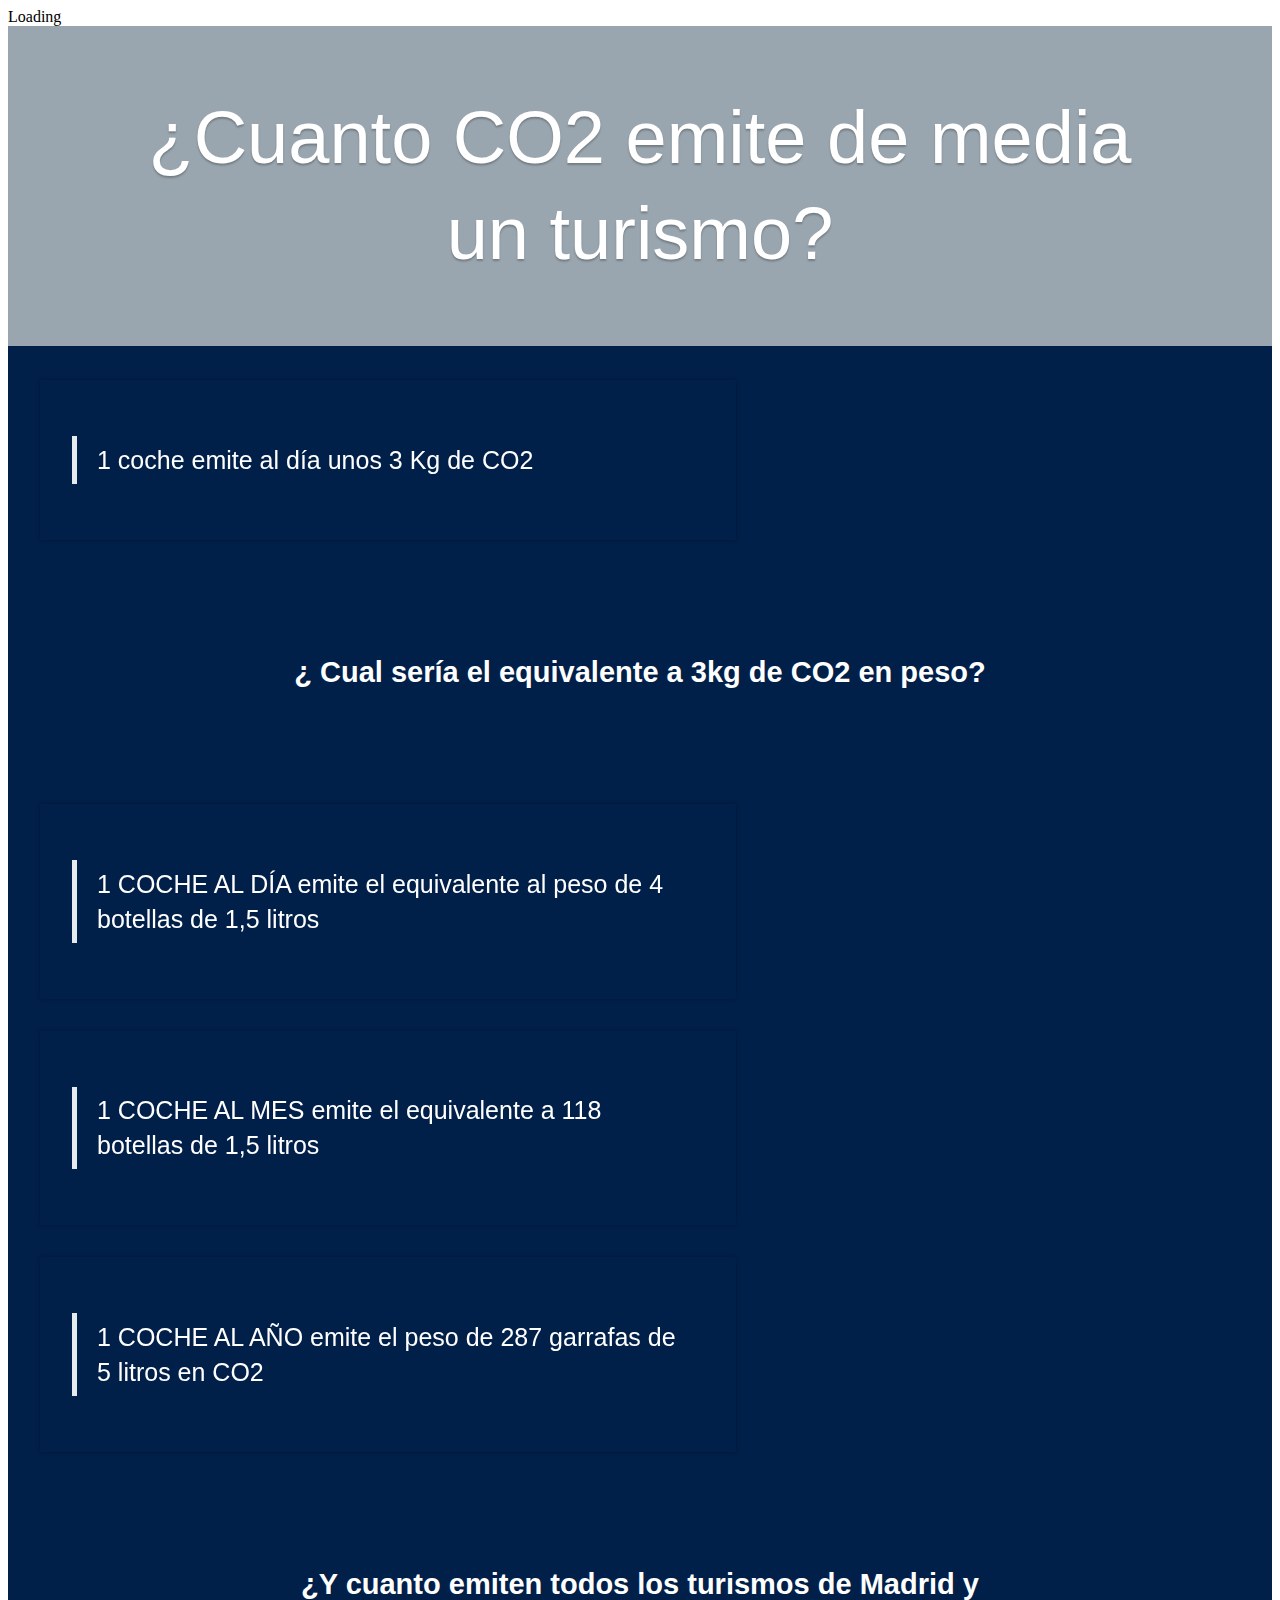
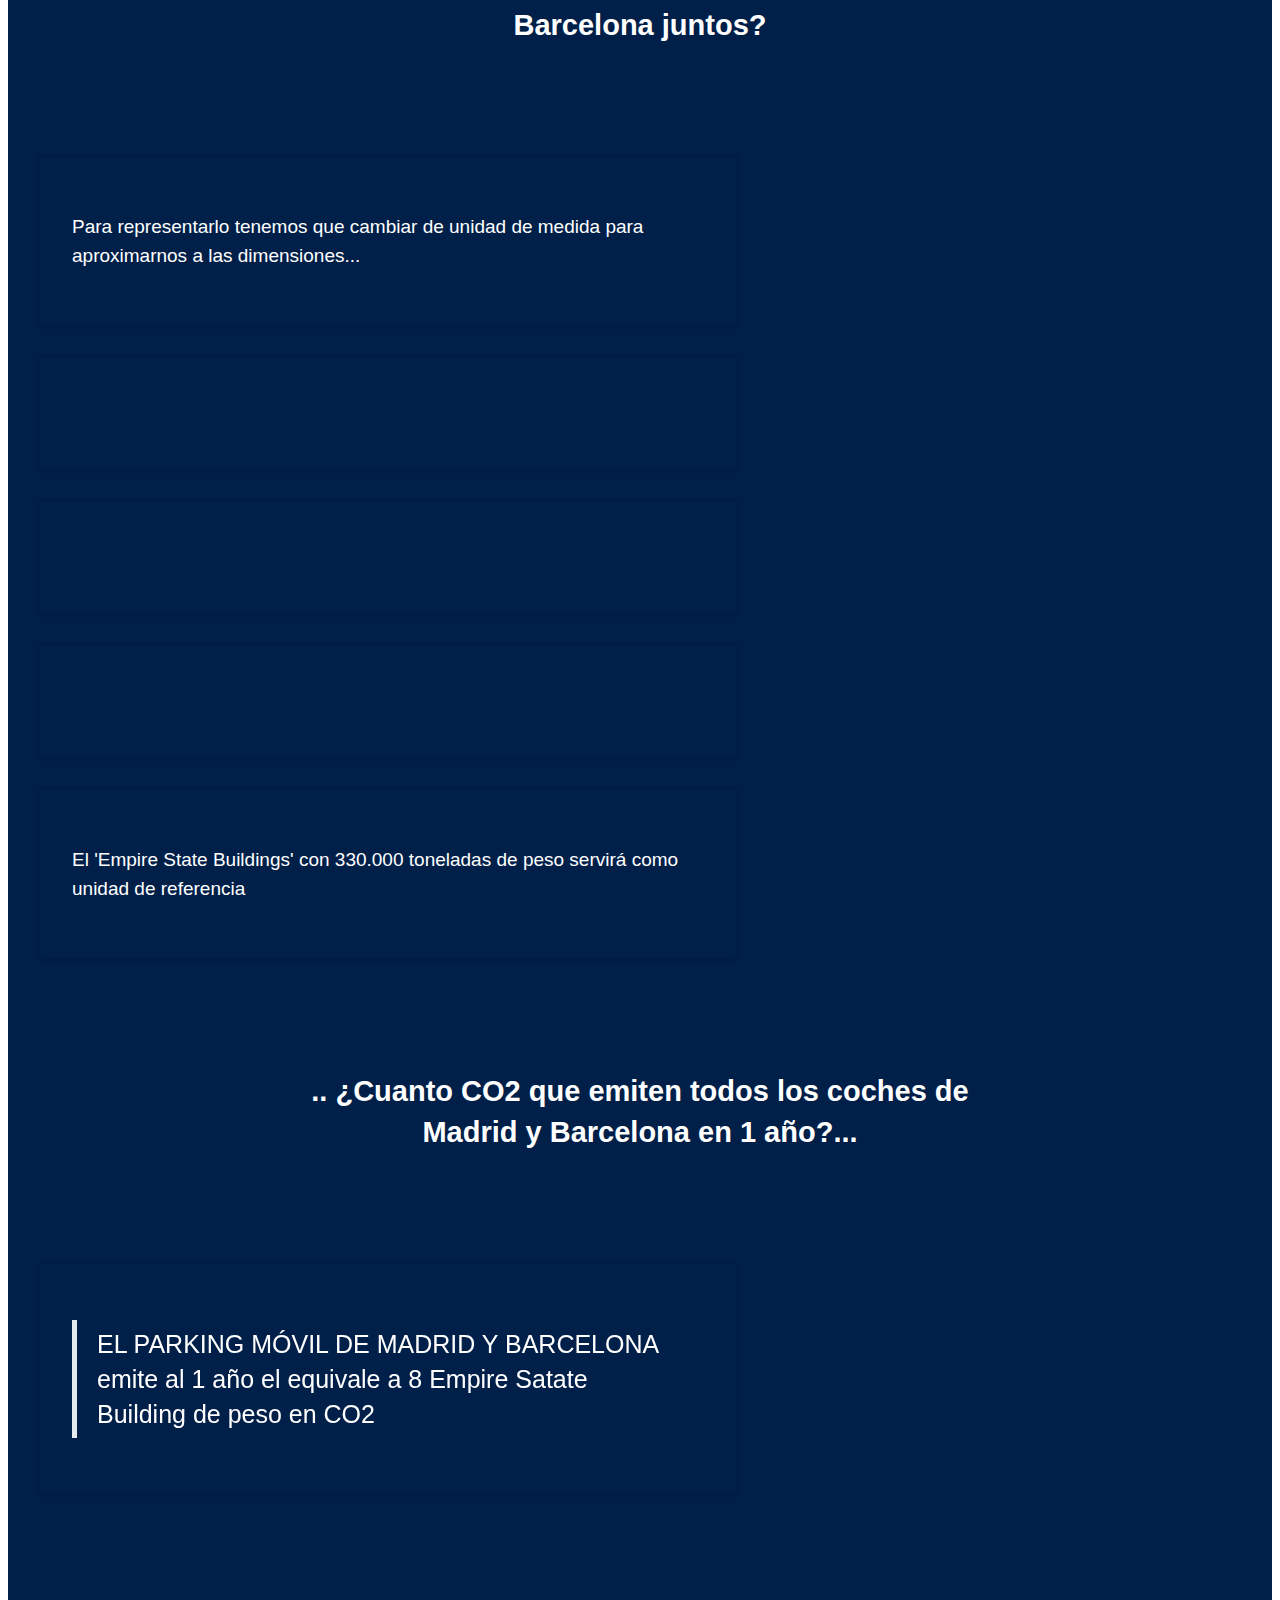
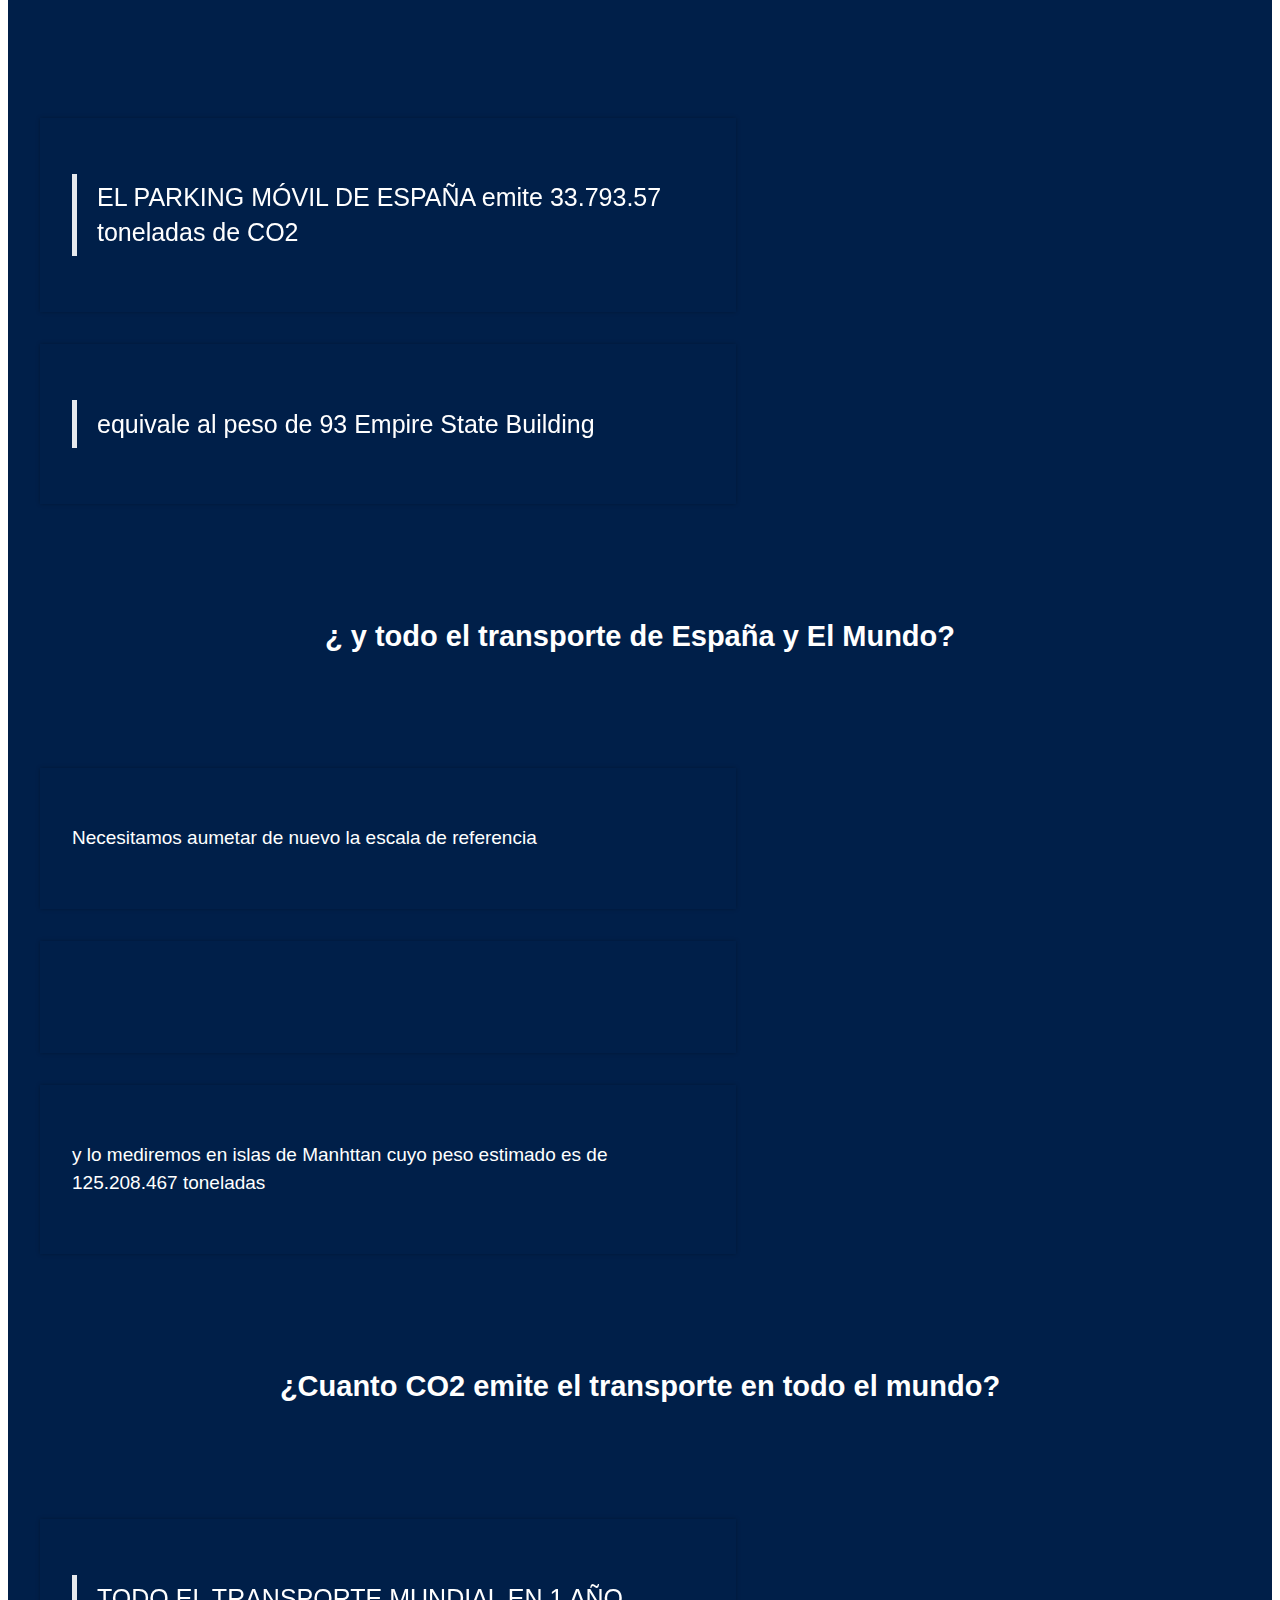
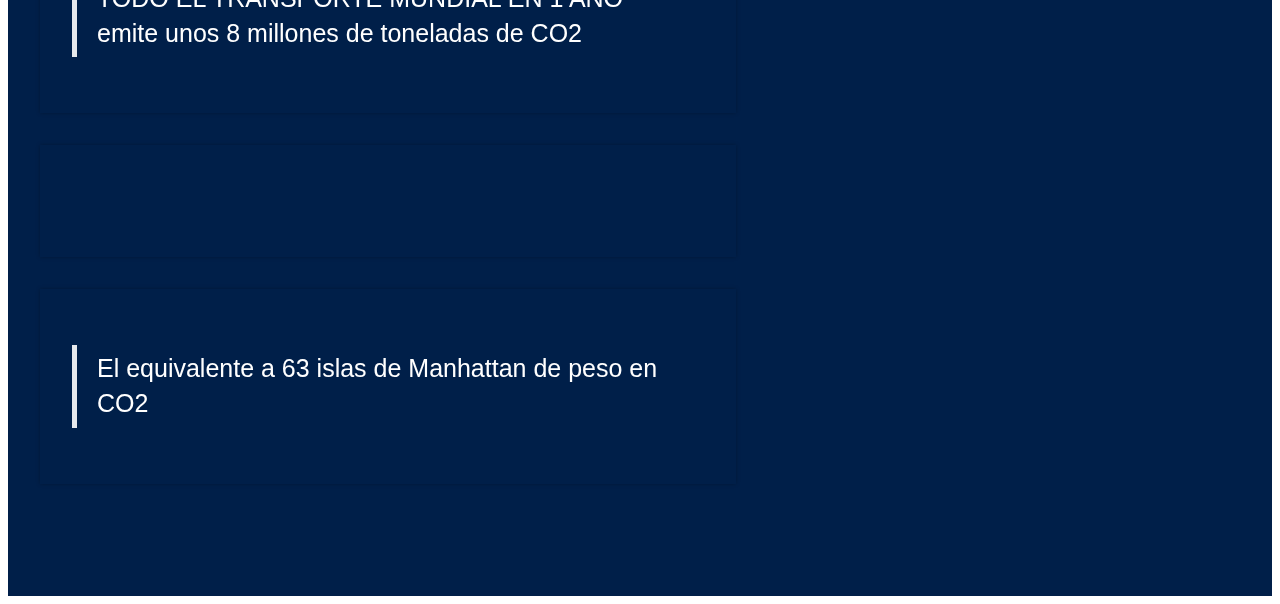
==== commit 0158d370: "Add files via upload" ====
--- a/01.html
+++ b/01.html
@@ -2,7 +2,7 @@
 <html>
 <head>
     <meta charset="utf-8">
-    <title>DÍA MUNDIAL SIN COCHES</title>
+    <title>¿Cuanto CO2 emite de media un turismo?</title>
     <meta content="yes" name="apple-touch-fullscreen" />
     <meta content="yes" name="apple-mobile-web-app-capable" />
     <meta content="black-translucent" name="apple-mobile-web-app-status-bar-style" />
@@ -10,59 +10,58 @@
 
     <meta name="robots" content="noindex">
 
-    <meta property="og:title" content="DÍA MUNDIAL SIN COCHES">
+    <meta property="og:title" content="¿Cuanto CO2 emite de media un turismo?">
     <meta property="og:type" content="website">
-    <meta property="og:image" content="https://spark.adobe.com/page/9IHoolXHl6PRs/embed.jpg?buster=1567089507368">
+    <meta property="og:image" content="https://spark.adobe.com/page/ViPtlC5syH0Ae/embed.jpg?buster=1568361303608">
     <meta property="og:image:width" content="1024">
     <meta property="og:image:height" content="512">
     <meta property="og:description" content="See the story">
 
     <meta name="twitter:card" content="summary_large_image">
-    <meta name="twitter:title" content="DÍA MUNDIAL SIN COCHES">
-    <meta name="twitter:image:src" content="https://spark.adobe.com/page/9IHoolXHl6PRs/embed.jpg?buster=1567089507368">
+    <meta name="twitter:title" content="¿Cuanto CO2 emite de media un turismo?">
+    <meta name="twitter:image:src" content="https://spark.adobe.com/page/ViPtlC5syH0Ae/embed.jpg?buster=1568361303608">
     <meta name="twitter:description" content="See the story">
 
-    <link rel="apple-touch-icon" href="https://spark.adobe.com/page/9IHoolXHl6PRs/embed.jpg?buster=1567089507368">
+    <link rel="apple-touch-icon" href="https://spark.adobe.com/page/ViPtlC5syH0Ae/embed.jpg?buster=1568361303608">
     <link rel="shortcut icon" href="https://d6uhzlpot4xwe.cloudfront.net/runtime/1.22/images/favicon.ico">
 
     <meta property="fb:app_id" content="919039361464473">
 
     <script src="https://d6uhzlpot4xwe.cloudfront.net/runtime/1.22/base-fonts.gz.js"></script>
-    <script src="https://d6uhzlpot4xwe.cloudfront.net/runtime/1.22/font-subgroup-kits/futura-pt.gz.js"></script>
     <script src="https://d6uhzlpot4xwe.cloudfront.net/runtime/1.22/typekit-load.gz.js"></script>
     <link href="https://d6uhzlpot4xwe.cloudfront.net/runtime/1.22/runtime.gz.css" type="text/css" rel="stylesheet">
     <style>
       /* custom-theme base */
 
-      .custom-0ec53ae5-fa51-4ff1-b37f-2ac4430c96ac-theme .single-column-section .section-background,
-      .custom-0ec53ae5-fa51-4ff1-b37f-2ac4430c96ac-theme .title-section {
+      .custom-f6b187a5-284e-4a99-9508-595328ece799-theme .single-column-section .section-background,
+      .custom-f6b187a5-284e-4a99-9508-595328ece799-theme .title-section {
         background-color: #9aa6af;
       }
 
-      .custom-0ec53ae5-fa51-4ff1-b37f-2ac4430c96ac-theme .title-header {
+      .custom-f6b187a5-284e-4a99-9508-595328ece799-theme .title-header {
         height: 100%;
         text-align: center;
         box-sizing: border-box;
         font-size: 0;
       }
 
-      .custom-0ec53ae5-fa51-4ff1-b37f-2ac4430c96ac-theme .title-top-left .title-header,
-      .custom-0ec53ae5-fa51-4ff1-b37f-2ac4430c96ac-theme .title-left .title-header,
-      .custom-0ec53ae5-fa51-4ff1-b37f-2ac4430c96ac-theme .title-bottom-left .title-header {
+      .custom-f6b187a5-284e-4a99-9508-595328ece799-theme .title-top-left .title-header,
+      .custom-f6b187a5-284e-4a99-9508-595328ece799-theme .title-left .title-header,
+      .custom-f6b187a5-284e-4a99-9508-595328ece799-theme .title-bottom-left .title-header {
         text-align: left;
       }
-      .custom-0ec53ae5-fa51-4ff1-b37f-2ac4430c96ac-theme .title-top .title-header,
-      .custom-0ec53ae5-fa51-4ff1-b37f-2ac4430c96ac-theme .title-center .title-header,
-      .custom-0ec53ae5-fa51-4ff1-b37f-2ac4430c96ac-theme .title-bottom .title-header {
+      .custom-f6b187a5-284e-4a99-9508-595328ece799-theme .title-top .title-header,
+      .custom-f6b187a5-284e-4a99-9508-595328ece799-theme .title-center .title-header,
+      .custom-f6b187a5-284e-4a99-9508-595328ece799-theme .title-bottom .title-header {
         text-align: center;
       }
-      .custom-0ec53ae5-fa51-4ff1-b37f-2ac4430c96ac-theme .title-top-right .title-header,
-      .custom-0ec53ae5-fa51-4ff1-b37f-2ac4430c96ac-theme .title-right .title-header,
-      .custom-0ec53ae5-fa51-4ff1-b37f-2ac4430c96ac-theme .title-bottom-right .title-header {
+      .custom-f6b187a5-284e-4a99-9508-595328ece799-theme .title-top-right .title-header,
+      .custom-f6b187a5-284e-4a99-9508-595328ece799-theme .title-right .title-header,
+      .custom-f6b187a5-284e-4a99-9508-595328ece799-theme .title-bottom-right .title-header {
         text-align: right;
       }
 
-      .custom-0ec53ae5-fa51-4ff1-b37f-2ac4430c96ac-theme .title-header:before {
+      .custom-f6b187a5-284e-4a99-9508-595328ece799-theme .title-header:before {
         content: '';
         display: inline-block;
         width: 0;
@@ -70,19 +69,19 @@
         vertical-align: bottom;
       }
 
-      .custom-0ec53ae5-fa51-4ff1-b37f-2ac4430c96ac-theme .title-top-left .title-header:before,
-      .custom-0ec53ae5-fa51-4ff1-b37f-2ac4430c96ac-theme .title-top .title-header:before,
-      .custom-0ec53ae5-fa51-4ff1-b37f-2ac4430c96ac-theme .title-top-right .title-header:before {
+      .custom-f6b187a5-284e-4a99-9508-595328ece799-theme .title-top-left .title-header:before,
+      .custom-f6b187a5-284e-4a99-9508-595328ece799-theme .title-top .title-header:before,
+      .custom-f6b187a5-284e-4a99-9508-595328ece799-theme .title-top-right .title-header:before {
         vertical-align: top;
       }
 
-      .custom-0ec53ae5-fa51-4ff1-b37f-2ac4430c96ac-theme .title-left .title-header:before,
-      .custom-0ec53ae5-fa51-4ff1-b37f-2ac4430c96ac-theme .title-center .title-header:before,
-      .custom-0ec53ae5-fa51-4ff1-b37f-2ac4430c96ac-theme .title-right .title-header:before {
+      .custom-f6b187a5-284e-4a99-9508-595328ece799-theme .title-left .title-header:before,
+      .custom-f6b187a5-284e-4a99-9508-595328ece799-theme .title-center .title-header:before,
+      .custom-f6b187a5-284e-4a99-9508-595328ece799-theme .title-right .title-header:before {
         vertical-align: middle;
       }
 
-      .custom-0ec53ae5-fa51-4ff1-b37f-2ac4430c96ac-theme .title-header-view {
+      .custom-f6b187a5-284e-4a99-9508-595328ece799-theme .title-header-view {
         position: relative;
         display: inline-block;
         top: 0;
@@ -91,47 +90,47 @@
         left: 0;
       }
 
-      .custom-0ec53ae5-fa51-4ff1-b37f-2ac4430c96ac-theme .title-header .gradient-overlay {
+      .custom-f6b187a5-284e-4a99-9508-595328ece799-theme .title-header .gradient-overlay {
         background-color: rgba(0, 0, 0, 0);
         background-image: -webkit-linear-gradient( -270deg /*[gradient-angle-aligned-center]*/, rgba(0,0,0,0)  /*[gradient-stop-0-color-aligned-center]*/ 0% /*[gradient-stop-0-percent-aligned-center]*/, rgba(0,0,0,0.25)  /*[gradient-stop-1-color-aligned-center]*/ 25% /*[gradient-stop-1-percent-aligned-center]*/, rgba(0,0,0,0.50)  /*[gradient-stop-2-color-aligned-center]*/ 50% /*[gradient-stop-2-percent-aligned-center]*/, rgba(0,0,0,0.25)  /*[gradient-stop-3-color-aligned-center]*/ 75% /*[gradient-stop-3-percent-aligned-center]*/, rgba(0,0,0,0)  /*[gradient-stop-4-color-aligned-center]*/ 100% /*[gradient-stop-4-percent-aligned-center]*/);
         background-image: linear-gradient(0deg,rgba(0, 0, 0, 0) 0%, rgba(0, 0, 0, 0.25) 25%, rgba(0, 0, 0, 0.50) 50%, rgba(0, 0, 0, 0.25) 75%, rgba(0, 0, 0, 0) 100%);
       }
 
-      .custom-0ec53ae5-fa51-4ff1-b37f-2ac4430c96ac-theme .title-top-left .title-header .gradient-overlay,
-      .custom-0ec53ae5-fa51-4ff1-b37f-2ac4430c96ac-theme .title-top .title-header .gradient-overlay,
-      .custom-0ec53ae5-fa51-4ff1-b37f-2ac4430c96ac-theme .title-top-right .title-header .gradient-overlay {
+      .custom-f6b187a5-284e-4a99-9508-595328ece799-theme .title-top-left .title-header .gradient-overlay,
+      .custom-f6b187a5-284e-4a99-9508-595328ece799-theme .title-top .title-header .gradient-overlay,
+      .custom-f6b187a5-284e-4a99-9508-595328ece799-theme .title-top-right .title-header .gradient-overlay {
         background-image: -webkit-linear-gradient( -270deg /*[gradient-angle-aligned-top]*/, rgba(0,0,0,0)  /*[gradient-stop-0-color-aligned-top]*/ 0% /*[gradient-stop-0-percent-aligned-top]*/, rgba(0,0,0,0.5)  /*[gradient-stop-1-color-aligned-top]*/ 100% /*[gradient-stop-1-percent-aligned-top]*/);
         background-image: linear-gradient(0deg,rgba(0, 0, 0, 0) 0%, rgba(0, 0, 0, 0.5) 100%);
       }
 
-      .custom-0ec53ae5-fa51-4ff1-b37f-2ac4430c96ac-theme .title-bottom-left .title-header .gradient-overlay,
-      .custom-0ec53ae5-fa51-4ff1-b37f-2ac4430c96ac-theme .title-bottom .title-header .gradient-overlay,
-      .custom-0ec53ae5-fa51-4ff1-b37f-2ac4430c96ac-theme .title-bottom-right .title-header .gradient-overlay {
+      .custom-f6b187a5-284e-4a99-9508-595328ece799-theme .title-bottom-left .title-header .gradient-overlay,
+      .custom-f6b187a5-284e-4a99-9508-595328ece799-theme .title-bottom .title-header .gradient-overlay,
+      .custom-f6b187a5-284e-4a99-9508-595328ece799-theme .title-bottom-right .title-header .gradient-overlay {
         background-image: -webkit-linear-gradient( -270deg /*[gradient-angle-aligned-bottom]*/, rgba(0,0,0,0.5) /*[gradient-stop-0-color-aligned-bottom]*/ 0% /*[gradient-stop-0-percent-aligned-bottom]*/, rgba(0,0,0,0) /*[gradient-stop-1-color-aligned-bottom]*/ 100% /*[gradient-stop-1-percent-aligned-bottom]*/);
         background-image: linear-gradient(0deg,rgba(0, 0, 0, 0.5) 0%, rgba(0, 0, 0, 0) 100%);
       }
 
-      .custom-0ec53ae5-fa51-4ff1-b37f-2ac4430c96ac-theme .card-flipbook-section .section-content .content-container {
+      .custom-f6b187a5-284e-4a99-9508-595328ece799-theme .card-flipbook-section .section-content .content-container {
         box-shadow: 0 0 4px rgba(0,0,0,.25);
       }
 
-      .custom-0ec53ae5-fa51-4ff1-b37f-2ac4430c96ac-theme .card-flipbook-section .section-content .card-right .content-container {
+      .custom-f6b187a5-284e-4a99-9508-595328ece799-theme .card-flipbook-section .section-content .card-right .content-container {
         margin-left: auto;
       }
 
-      .custom-0ec53ae5-fa51-4ff1-b37f-2ac4430c96ac-theme .card-flipbook-section .section-content .card-center .content-container {
+      .custom-f6b187a5-284e-4a99-9508-595328ece799-theme .card-flipbook-section .section-content .card-center .content-container {
         margin-left: auto;
         margin-right: auto;
       }
 
-      /* custom-0ec53ae5-fa51-4ff1-b37f-2ac4430c96ac-theme components */
-
-      .custom-0ec53ae5-fa51-4ff1-b37f-2ac4430c96ac-theme.article,
-.custom-0ec53ae5-fa51-4ff1-b37f-2ac4430c96ac-theme .section {
-  background-color: rgba(0,11,26,1);
-}
-
-.custom-0ec53ae5-fa51-4ff1-b37f-2ac4430c96ac-theme .section-content .content-container {
+      /* custom-f6b187a5-284e-4a99-9508-595328ece799-theme components */
+
+      .custom-f6b187a5-284e-4a99-9508-595328ece799-theme.article,
+.custom-f6b187a5-284e-4a99-9508-595328ece799-theme .section {
+  background-color: rgba(0,31,73,1);
+}
+
+.custom-f6b187a5-284e-4a99-9508-595328ece799-theme .section-content .content-container {
   padding-left: 20%;
   padding-right: 20%;
 }
@@ -142,8 +141,8 @@
  * We explicitly match Chrome's behavior here so that font face fallback logic
  * is consistent between browsers (MRVL-15001)
  */
-.custom-0ec53ae5-fa51-4ff1-b37f-2ac4430c96ac-theme strong,
-.custom-0ec53ae5-fa51-4ff1-b37f-2ac4430c96ac-theme b {
+.custom-f6b187a5-284e-4a99-9508-595328ece799-theme strong,
+.custom-f6b187a5-284e-4a99-9508-595328ece799-theme b {
   font-weight: bold;
 }
 
@@ -175,45 +174,43 @@
     font-weight: 700;
     font-style: italic;
   }
-/* title-section middle-rule treatment */
-
-.custom-0ec53ae5-fa51-4ff1-b37f-2ac4430c96ac-theme .title-section {
+/* title-section gradient-overlay treatment */
+
+.custom-f6b187a5-284e-4a99-9508-595328ece799-theme .title-section {
   background-color: #9aa6af;
 }
-.custom-0ec53ae5-fa51-4ff1-b37f-2ac4430c96ac-theme .title-header {
+.custom-f6b187a5-284e-4a99-9508-595328ece799-theme .title-header {
   padding: 64px 5% 64px 5%;
   background-color: transparent;
 }
-.custom-0ec53ae5-fa51-4ff1-b37f-2ac4430c96ac-theme .title-header-view {
+.custom-f6b187a5-284e-4a99-9508-595328ece799-theme .title-header-view {
   padding: 0px 0px 0px 0px;
   width: 100%;
   max-width: 89%;
   background-color: transparent;
   border-radius: 0px 0px 0px 0px;
 }
-.custom-0ec53ae5-fa51-4ff1-b37f-2ac4430c96ac-theme .title-header .gradient-overlay {
+.custom-f6b187a5-284e-4a99-9508-595328ece799-theme .title-header .gradient-overlay {
   right: -25%;
   left: -25%;
 }
-.custom-0ec53ae5-fa51-4ff1-b37f-2ac4430c96ac-theme .title-top-left .title-header .gradient-overlay,
-.custom-0ec53ae5-fa51-4ff1-b37f-2ac4430c96ac-theme .title-top .title-header .gradient-overlay,
-.custom-0ec53ae5-fa51-4ff1-b37f-2ac4430c96ac-theme .title-top-right .title-header .gradient-overlay {
+.custom-f6b187a5-284e-4a99-9508-595328ece799-theme .title-top-left .title-header .gradient-overlay,
+.custom-f6b187a5-284e-4a99-9508-595328ece799-theme .title-top .title-header .gradient-overlay,
+.custom-f6b187a5-284e-4a99-9508-595328ece799-theme .title-top-right .title-header .gradient-overlay {
   top: -64px;
   bottom: -50%;
   height: auto;
 }
-.custom-0ec53ae5-fa51-4ff1-b37f-2ac4430c96ac-theme .title-bottom-left .title-header .gradient-overlay,
-.custom-0ec53ae5-fa51-4ff1-b37f-2ac4430c96ac-theme .title-bottom .title-header .gradient-overlay,
-.custom-0ec53ae5-fa51-4ff1-b37f-2ac4430c96ac-theme .title-bottom-right .title-header .gradient-overlay {
+.custom-f6b187a5-284e-4a99-9508-595328ece799-theme .title-bottom-left .title-header .gradient-overlay,
+.custom-f6b187a5-284e-4a99-9508-595328ece799-theme .title-bottom .title-header .gradient-overlay,
+.custom-f6b187a5-284e-4a99-9508-595328ece799-theme .title-bottom-right .title-header .gradient-overlay {
   top: -50%;
   bottom: -64px;
   height: auto;
 }
-.custom-0ec53ae5-fa51-4ff1-b37f-2ac4430c96ac-theme .title-header .title {
-  display: inline-block;
+.custom-f6b187a5-284e-4a99-9508-595328ece799-theme .title-header .title {
   margin: 0 0;
-  padding: 0 0 16px 0;
-  max-width: 80%;
+  padding: 0 0;
   max-height: 3.9000000000000004em;
   color: rgba(255,255,255,1);
   font-family: oswald,sans-serif;
@@ -225,24 +222,8 @@
   letter-spacing: normal;
   text-shadow: 0px 2px 2px rgba(0,0,0,0.25);
 }
-.custom-0ec53ae5-fa51-4ff1-b37f-2ac4430c96ac-theme .title-header .title:after {
-  content: '';
-  display: inline-block;
-  position: absolute;
-  top: auto;
-  right: 0px;
-  bottom: 0px;
-  left: 0px;
-  margin: 0px 0px 0px 0px;
-  padding: 0px 0px 0px 0px;
-  height: 3px;
-  z-index: -1;
-  background-color: rgba(0,0,0,0.75);
-  box-shadow: 0px 0px 2px transparent;
-  border-radius: 0px 0px 0px 0px;
-}
-.custom-0ec53ae5-fa51-4ff1-b37f-2ac4430c96ac-theme .title-header .subtitle {
-  margin-top: 1.2rem;
+.custom-f6b187a5-284e-4a99-9508-595328ece799-theme .title-header .subtitle {
+  margin-top: 1rem;
   padding: 0;
   max-height: 4.5em;
   color: rgba(255,255,255,1);
@@ -255,9 +236,8 @@
   letter-spacing: normal;
   text-shadow: 0px 2px 2px rgba(0,0,0,0.25);
 }
-
 @media ( max-width: 767px ) {
-  .custom-0ec53ae5-fa51-4ff1-b37f-2ac4430c96ac-theme .title-header {
+  .custom-f6b187a5-284e-4a99-9508-595328ece799-theme .title-header {
     padding: 32px 5% 32px 5%;
   }
 }
@@ -266,21 +246,21 @@
 
 @media (min-width: 1300px) {
   /* each pair of title padding values should sum to 30% */
-  .custom-0ec53ae5-fa51-4ff1-b37f-2ac4430c96ac-theme .title-top-left .title-header-view,
-  .custom-0ec53ae5-fa51-4ff1-b37f-2ac4430c96ac-theme .title-left .title-header-view,
-  .custom-0ec53ae5-fa51-4ff1-b37f-2ac4430c96ac-theme .title-bottom-left .title-header-view {
+  .custom-f6b187a5-284e-4a99-9508-595328ece799-theme .title-top-left .title-header-view,
+  .custom-f6b187a5-284e-4a99-9508-595328ece799-theme .title-left .title-header-view,
+  .custom-f6b187a5-284e-4a99-9508-595328ece799-theme .title-bottom-left .title-header-view {
     padding-left: 10%;
     padding-right: 20%;
   }
-  .custom-0ec53ae5-fa51-4ff1-b37f-2ac4430c96ac-theme .title-top .title-header-view,
-  .custom-0ec53ae5-fa51-4ff1-b37f-2ac4430c96ac-theme .title-center .title-header-view,
-  .custom-0ec53ae5-fa51-4ff1-b37f-2ac4430c96ac-theme .title-bottom .title-header-view{
+  .custom-f6b187a5-284e-4a99-9508-595328ece799-theme .title-top .title-header-view,
+  .custom-f6b187a5-284e-4a99-9508-595328ece799-theme .title-center .title-header-view,
+  .custom-f6b187a5-284e-4a99-9508-595328ece799-theme .title-bottom .title-header-view{
     padding-left: 15%;
     padding-right: 15%;
   }
-  .custom-0ec53ae5-fa51-4ff1-b37f-2ac4430c96ac-theme .title-top-right .title-header-view,
-  .custom-0ec53ae5-fa51-4ff1-b37f-2ac4430c96ac-theme .title-right .title-header-view,
-  .custom-0ec53ae5-fa51-4ff1-b37f-2ac4430c96ac-theme .title-bottom-right .title-header-view {
+  .custom-f6b187a5-284e-4a99-9508-595328ece799-theme .title-top-right .title-header-view,
+  .custom-f6b187a5-284e-4a99-9508-595328ece799-theme .title-right .title-header-view,
+  .custom-f6b187a5-284e-4a99-9508-595328ece799-theme .title-bottom-right .title-header-view {
     padding-left: 20%;
     padding-right: 10%;
   }
@@ -290,21 +270,21 @@
 
 @media (min-width: 1800px) {
   /* each pair of title padding values should sum to 50% */
-  .custom-0ec53ae5-fa51-4ff1-b37f-2ac4430c96ac-theme .title-top-left .title-header-view,
-  .custom-0ec53ae5-fa51-4ff1-b37f-2ac4430c96ac-theme .title-left .title-header-view,
-  .custom-0ec53ae5-fa51-4ff1-b37f-2ac4430c96ac-theme .title-bottom-left .title-header-view {
+  .custom-f6b187a5-284e-4a99-9508-595328ece799-theme .title-top-left .title-header-view,
+  .custom-f6b187a5-284e-4a99-9508-595328ece799-theme .title-left .title-header-view,
+  .custom-f6b187a5-284e-4a99-9508-595328ece799-theme .title-bottom-left .title-header-view {
     padding-left: 15%;
     padding-right: 35%;
   }
-  .custom-0ec53ae5-fa51-4ff1-b37f-2ac4430c96ac-theme .title-top .title-header-view,
-  .custom-0ec53ae5-fa51-4ff1-b37f-2ac4430c96ac-theme .title-center .title-header-view,
-  .custom-0ec53ae5-fa51-4ff1-b37f-2ac4430c96ac-theme .title-bottom .title-header-view {
+  .custom-f6b187a5-284e-4a99-9508-595328ece799-theme .title-top .title-header-view,
+  .custom-f6b187a5-284e-4a99-9508-595328ece799-theme .title-center .title-header-view,
+  .custom-f6b187a5-284e-4a99-9508-595328ece799-theme .title-bottom .title-header-view {
     padding-left: 25%;
     padding-right: 25%;
   }
-  .custom-0ec53ae5-fa51-4ff1-b37f-2ac4430c96ac-theme .title-top-right .title-header-view,
-  .custom-0ec53ae5-fa51-4ff1-b37f-2ac4430c96ac-theme .title-right .title-header-view,
-  .custom-0ec53ae5-fa51-4ff1-b37f-2ac4430c96ac-theme .title-bottom-right .title-header-view {
+  .custom-f6b187a5-284e-4a99-9508-595328ece799-theme .title-top-right .title-header-view,
+  .custom-f6b187a5-284e-4a99-9508-595328ece799-theme .title-right .title-header-view,
+  .custom-f6b187a5-284e-4a99-9508-595328ece799-theme .title-bottom-right .title-header-view {
     padding-left: 35%;
     padding-right: 15%;
   }
@@ -314,21 +294,21 @@
 
 @media (min-width: 2300px) {
   /* each pair of title padding values should sum to 60% */
-  .custom-0ec53ae5-fa51-4ff1-b37f-2ac4430c96ac-theme .title-top-left .title-header-view,
-  .custom-0ec53ae5-fa51-4ff1-b37f-2ac4430c96ac-theme .title-left .title-header-view,
-  .custom-0ec53ae5-fa51-4ff1-b37f-2ac4430c96ac-theme .title-bottom-left .title-header-view {
+  .custom-f6b187a5-284e-4a99-9508-595328ece799-theme .title-top-left .title-header-view,
+  .custom-f6b187a5-284e-4a99-9508-595328ece799-theme .title-left .title-header-view,
+  .custom-f6b187a5-284e-4a99-9508-595328ece799-theme .title-bottom-left .title-header-view {
     padding-left: 20%;
     padding-right: 40%;
   }
-  .custom-0ec53ae5-fa51-4ff1-b37f-2ac4430c96ac-theme .title-top .title-header-view,
-  .custom-0ec53ae5-fa51-4ff1-b37f-2ac4430c96ac-theme .title-center .title-header-view,
-  .custom-0ec53ae5-fa51-4ff1-b37f-2ac4430c96ac-theme .title-bottom .title-header-view {
+  .custom-f6b187a5-284e-4a99-9508-595328ece799-theme .title-top .title-header-view,
+  .custom-f6b187a5-284e-4a99-9508-595328ece799-theme .title-center .title-header-view,
+  .custom-f6b187a5-284e-4a99-9508-595328ece799-theme .title-bottom .title-header-view {
     padding-left: 30%;
     padding-right: 30%;
   }
-  .custom-0ec53ae5-fa51-4ff1-b37f-2ac4430c96ac-theme .title-top-right .title-header-view,
-  .custom-0ec53ae5-fa51-4ff1-b37f-2ac4430c96ac-theme .title-right .title-header-view,
-  .custom-0ec53ae5-fa51-4ff1-b37f-2ac4430c96ac-theme .title-bottom-right .title-header-view {
+  .custom-f6b187a5-284e-4a99-9508-595328ece799-theme .title-top-right .title-header-view,
+  .custom-f6b187a5-284e-4a99-9508-595328ece799-theme .title-right .title-header-view,
+  .custom-f6b187a5-284e-4a99-9508-595328ece799-theme .title-bottom-right .title-header-view {
     padding-left: 40%;
     padding-right: 20%;
   }
@@ -336,22 +316,19 @@
 
 
 @media ( max-width: 767px ) {
-  .custom-0ec53ae5-fa51-4ff1-b37f-2ac4430c96ac-theme .title-header .title {
+  .custom-f6b187a5-284e-4a99-9508-595328ece799-theme .title-header .title {
     font-size: 39px;
   }
 }
 @media ( max-width: 767px ) {
-  .custom-0ec53ae5-fa51-4ff1-b37f-2ac4430c96ac-theme .title-header .subtitle {
+  .custom-f6b187a5-284e-4a99-9508-595328ece799-theme .title-header .subtitle {
     font-size: 17px;
   }
 }
 
-
-
-/* heading double-rule treatment */
-
-.custom-0ec53ae5-fa51-4ff1-b37f-2ac4430c96ac-theme .content-container h3 {
-  position: relative;
+/* heading no treatment */
+
+.custom-f6b187a5-284e-4a99-9508-595328ece799-theme .content-container h3 {
   z-index: 0;
   font-family: oswald,sans-serif;
   font-size: 48px;
@@ -362,45 +339,18 @@
   letter-spacing: normal;
   color: rgba(255,255,255,1);
   text-align: left;
-  margin: 0;
-  padding: 0 0 17px 0;
-}
-
-.custom-0ec53ae5-fa51-4ff1-b37f-2ac4430c96ac-theme .content-container h3:before {
-  content: "";
-  display: inline-block;
-  z-index: -1;
-  position: absolute;
-  top: auto;
-  right: 0px;
-  bottom: 0px;
-  left: 0px;
-  height: 3px;
-  background-color: rgba(0,0,0,0.9);
-}
-
-.custom-0ec53ae5-fa51-4ff1-b37f-2ac4430c96ac-theme .content-container h3:after {
-  content: "";
-  display: inline-block;
-  z-index: -2;
-  position: absolute;
-  top: auto;
-  right: 0px;
-  bottom: 7px;
-  left: 0px;
-  height: 3px;
-  background-color: rgba(0,0,0,0.9);
-}
+}
+
 
 
 
 @media ( max-width: 767px ) {
-  .custom-0ec53ae5-fa51-4ff1-b37f-2ac4430c96ac-theme .content-container h3 {
+  .custom-f6b187a5-284e-4a99-9508-595328ece799-theme .content-container h3 {
     font-size: 29px;
   }
 }
 
-.custom-0ec53ae5-fa51-4ff1-b37f-2ac4430c96ac-theme .content-container h4 {
+.custom-f6b187a5-284e-4a99-9508-595328ece799-theme .content-container h4 {
   font-family: oswald,sans-serif;
   font-size: 29px;
   font-style: normal;
@@ -413,12 +363,12 @@
 }
 
 @media ( max-width: 767px ) {
-  .custom-0ec53ae5-fa51-4ff1-b37f-2ac4430c96ac-theme .content-container h4 {
+  .custom-f6b187a5-284e-4a99-9508-595328ece799-theme .content-container h4 {
     font-size: 21px;
   }
 }
-.custom-0ec53ae5-fa51-4ff1-b37f-2ac4430c96ac-theme .single-column-section .content-container p,
-.custom-0ec53ae5-fa51-4ff1-b37f-2ac4430c96ac-theme .card-flipbook-section .content-container p {
+.custom-f6b187a5-284e-4a99-9508-595328ece799-theme .single-column-section .content-container p,
+.custom-f6b187a5-284e-4a99-9508-595328ece799-theme .card-flipbook-section .content-container p {
   font-family: oswald,sans-serif;
   font-size: 19px;
   font-style: normal;
@@ -430,12 +380,12 @@
 }
 
 @media ( max-width: 767px ) {
-  .custom-0ec53ae5-fa51-4ff1-b37f-2ac4430c96ac-theme .single-column-section .content-container p,
-  .custom-0ec53ae5-fa51-4ff1-b37f-2ac4430c96ac-theme .card-flipbook-section .content-container p {
+  .custom-f6b187a5-284e-4a99-9508-595328ece799-theme .single-column-section .content-container p,
+  .custom-f6b187a5-284e-4a99-9508-595328ece799-theme .card-flipbook-section .content-container p {
     font-size: 17px;
   }
 }
-.custom-0ec53ae5-fa51-4ff1-b37f-2ac4430c96ac-theme .content-container ul li {
+.custom-f6b187a5-284e-4a99-9508-595328ece799-theme .content-container ul li {
   font-family: oswald,sans-serif;
   font-size: 19px;
   font-style: normal;
@@ -449,11 +399,11 @@
 }
 
 @media ( max-width: 767px ) {
-  .custom-0ec53ae5-fa51-4ff1-b37f-2ac4430c96ac-theme .content-container ul li {
+  .custom-f6b187a5-284e-4a99-9508-595328ece799-theme .content-container ul li {
     font-size: 17px;
   }
 }
-.custom-0ec53ae5-fa51-4ff1-b37f-2ac4430c96ac-theme .content-container ol li {
+.custom-f6b187a5-284e-4a99-9508-595328ece799-theme .content-container ol li {
   font-family: oswald,sans-serif;
   font-size: 19px;
   font-style: normal;
@@ -467,7 +417,7 @@
 }
 
 @media ( max-width: 767px ) {
-  .custom-0ec53ae5-fa51-4ff1-b37f-2ac4430c96ac-theme .content-container ol li {
+  .custom-f6b187a5-284e-4a99-9508-595328ece799-theme .content-container ol li {
     font-size: 17px;
   }
 }
@@ -477,7 +427,7 @@
 
 /* blockquote left rule treatment */
 
-.custom-0ec53ae5-fa51-4ff1-b37f-2ac4430c96ac-theme .content-container blockquote {
+.custom-f6b187a5-284e-4a99-9508-595328ece799-theme .content-container blockquote {
   z-index: 0;
   position: relative;
   font-family: oswald,sans-serif;
@@ -498,7 +448,7 @@
   padding-left: 1em;
   padding-right: 1em;
 }
-.custom-0ec53ae5-fa51-4ff1-b37f-2ac4430c96ac-theme .content-container blockquote:before {
+.custom-f6b187a5-284e-4a99-9508-595328ece799-theme .content-container blockquote:before {
   content: "";
   display: inline-block;
   z-index: -1;
@@ -513,20 +463,18 @@
 
 
 @media ( max-width: 767px ) {
-  .custom-0ec53ae5-fa51-4ff1-b37f-2ac4430c96ac-theme .content-container blockquote {
+  .custom-f6b187a5-284e-4a99-9508-595328ece799-theme .content-container blockquote {
     font-size: 19px;
   }
 }
 
-.custom-0ec53ae5-fa51-4ff1-b37f-2ac4430c96ac-theme .image-wrapper {
+.custom-f6b187a5-284e-4a99-9508-595328ece799-theme .image-wrapper {
   overflow: hidden;
 }
 
-
-/* inline image caption background treatment */
-
-.custom-0ec53ae5-fa51-4ff1-b37f-2ac4430c96ac-theme .single-column-section .caption, .custom-0ec53ae5-fa51-4ff1-b37f-2ac4430c96ac-theme .card-flipbook-section .caption {
-  background-color: rgba(0,11,26,1);
+/* inline image no treatment */
+
+.custom-f6b187a5-284e-4a99-9508-595328ece799-theme .card-flipbook-section .caption, .custom-f6b187a5-284e-4a99-9508-595328ece799-theme .single-column-section .caption {
   font-family: oswald,sans-serif;
   font-size: 15px;
   font-style: normal;
@@ -536,21 +484,20 @@
   letter-spacing: normal;
   color: rgba(255,255,255,1);
   text-align: center;
-  margin: 0px 0px;
-  padding: .8em .8em;
+  margin: .5em 0px;
 }
 
 
 
 @media ( max-width: 767px ) {
-  .custom-0ec53ae5-fa51-4ff1-b37f-2ac4430c96ac-theme .card-flipbook-section .caption, .custom-0ec53ae5-fa51-4ff1-b37f-2ac4430c96ac-theme .single-column-section .caption {
+  .custom-f6b187a5-284e-4a99-9508-595328ece799-theme .card-flipbook-section .caption, .custom-f6b187a5-284e-4a99-9508-595328ece799-theme .single-column-section .caption {
     font-size: 15px;
   }
 }
 
 /* button square treatment */
 
-.custom-0ec53ae5-fa51-4ff1-b37f-2ac4430c96ac-theme .content-container a.link-button {
+.custom-f6b187a5-284e-4a99-9508-595328ece799-theme .content-container a.link-button {
   display: inline-block;
   padding-top: 8px;
   padding-left: 17px;
@@ -574,13 +521,13 @@
   -ms-transition: color .15s linear, background-color .15s ease-in-out, border-color .15s ease-in-out;
   transition: color .15s linear, background-color .15s ease-in-out, border-color .15s ease-in-out;
 }
-.custom-0ec53ae5-fa51-4ff1-b37f-2ac4430c96ac-theme .content-container a.link-button:hover {
+.custom-f6b187a5-284e-4a99-9508-595328ece799-theme .content-container a.link-button:hover {
   color: rgba(0,11,26,1);
   background-color: rgba(217,217,217,1);
 }
 
 @media ( max-width: 767px ) {
-  .custom-0ec53ae5-fa51-4ff1-b37f-2ac4430c96ac-theme .content-container a.link-button {
+  .custom-f6b187a5-284e-4a99-9508-595328ece799-theme .content-container a.link-button {
     padding-top: 6px;
     padding-left: 17px;
     padding-right: 17px;
@@ -593,38 +540,36 @@
 
 
 @media ( max-width: 767px ) {
-  .custom-0ec53ae5-fa51-4ff1-b37f-2ac4430c96ac-theme .content-container a.link-button {
+  .custom-f6b187a5-284e-4a99-9508-595328ece799-theme .content-container a.link-button {
     font-size: 16px;
   }
 }
 
-.custom-0ec53ae5-fa51-4ff1-b37f-2ac4430c96ac-theme .single-column-section .content-container a:not(.link-button),
-.custom-0ec53ae5-fa51-4ff1-b37f-2ac4430c96ac-theme .card-flipbook-section .content-container a:not(.link-button),
-.custom-0ec53ae5-fa51-4ff1-b37f-2ac4430c96ac-theme .photo-grid-section    .content-container a:not(.link-button),
-.custom-0ec53ae5-fa51-4ff1-b37f-2ac4430c96ac-theme .full-width-section    .content-container a:not(.link-button) {
+.custom-f6b187a5-284e-4a99-9508-595328ece799-theme .single-column-section .content-container a:not(.link-button),
+.custom-f6b187a5-284e-4a99-9508-595328ece799-theme .card-flipbook-section .content-container a:not(.link-button),
+.custom-f6b187a5-284e-4a99-9508-595328ece799-theme .photo-grid-section    .content-container a:not(.link-button),
+.custom-f6b187a5-284e-4a99-9508-595328ece799-theme .full-width-section    .content-container a:not(.link-button) {
   background-color: transparent;
   color: rgba(128,143,164,1);
   text-decoration: 
-none;
+underline;
   -webkit-transition: color .15s linear;
   -moz-transition: color .15s linear;
   -o-transition: color .15s linear;
   -ms-transition: color .15s linear;
   transition: color .15s linear;
 }
-.custom-0ec53ae5-fa51-4ff1-b37f-2ac4430c96ac-theme .single-column-section .content-container a:not(.link-button):hover,
-.custom-0ec53ae5-fa51-4ff1-b37f-2ac4430c96ac-theme .card-flipbook-section .content-container a:not(.link-button):hover,
-.custom-0ec53ae5-fa51-4ff1-b37f-2ac4430c96ac-theme .photo-grid-section    .content-container a:not(.link-button):hover,
-.custom-0ec53ae5-fa51-4ff1-b37f-2ac4430c96ac-theme .full-width-section    .content-container a:not(.link-button):hover {
-  color: rgba(255,255,255,1);
-}
-
-
-
-/* full width image caption background treatment */
-
-.custom-0ec53ae5-fa51-4ff1-b37f-2ac4430c96ac-theme .full-width-section .caption {
-  background-color: rgba(0,0,0,1);
+.custom-f6b187a5-284e-4a99-9508-595328ece799-theme .single-column-section .content-container a:not(.link-button):hover,
+.custom-f6b187a5-284e-4a99-9508-595328ece799-theme .card-flipbook-section .content-container a:not(.link-button):hover,
+.custom-f6b187a5-284e-4a99-9508-595328ece799-theme .photo-grid-section    .content-container a:not(.link-button):hover,
+.custom-f6b187a5-284e-4a99-9508-595328ece799-theme .full-width-section    .content-container a:not(.link-button):hover {
+  color: rgba(191,199,210,1);
+}
+
+
+/* full width image no treatment */
+
+.custom-f6b187a5-284e-4a99-9508-595328ece799-theme .full-width-section .caption {
   font-family: oswald,sans-serif;
   font-size: 15px;
   font-style: normal;
@@ -634,10 +579,9 @@
   letter-spacing: normal;
   color: rgba(255,255,255,1);
   text-align: center;
-  margin: 0px 0px;
-  padding: .8em .8em;
-}
-.custom-0ec53ae5-fa51-4ff1-b37f-2ac4430c96ac-theme .full-width-section .caption {
+  margin: .5em 0px;
+}
+.custom-f6b187a5-284e-4a99-9508-595328ece799-theme .full-width-section .caption {
   padding-right: 5%;
   padding-left: 5%;
 }
@@ -645,14 +589,14 @@
 
 
 @media ( max-width: 767px ) {
-  .custom-0ec53ae5-fa51-4ff1-b37f-2ac4430c96ac-theme .full-width-section .caption {
+  .custom-f6b187a5-284e-4a99-9508-595328ece799-theme .full-width-section .caption {
     font-size: 15px;
   }
 }
 /* fillscreen section */
 
 
-.custom-0ec53ae5-fa51-4ff1-b37f-2ac4430c96ac-theme .fullscreen-photo-section .pull-quote {
+.custom-f6b187a5-284e-4a99-9508-595328ece799-theme .fullscreen-photo-section .pull-quote {
   position: absolute;
   top: 0px;
   right: auto;
@@ -669,8 +613,8 @@
   line-height: 1.4;
   letter-spacing: normal;
   text-shadow: 1px 1px 2px rgba(0,0,0,.35);
-  color: rgba(255,255,255,1);
-  background-color: rgba(0,11,26,0.8);
+  color: rgba(64,87,119,1);
+  background-color: rgba(255,255,255,0.8);
   -webkit-box-sizing: border-box;
   -moz-box-sizing: border-box;
   -o-box-sizing: border-box;
@@ -678,12 +622,12 @@
   box-sizing: border-box;
 }
 
-.custom-0ec53ae5-fa51-4ff1-b37f-2ac4430c96ac-theme .fullscreen-photo-section .pull-quote .content-container {
-  color: rgba(255,255,255,1);
+.custom-f6b187a5-284e-4a99-9508-595328ece799-theme .fullscreen-photo-section .pull-quote .content-container {
+  color: rgba(64,87,119,1);
 }
 
 @media ( max-width: 767px ) {
-  .custom-0ec53ae5-fa51-4ff1-b37f-2ac4430c96ac-theme .fullscreen-photo-section .pull-quote {
+  .custom-f6b187a5-284e-4a99-9508-595328ece799-theme .fullscreen-photo-section .pull-quote {
     font-size: 19px;
     margin: 48px 16px;
     padding: 12px;
@@ -693,7 +637,7 @@
 
 /* window section */
 
-.custom-0ec53ae5-fa51-4ff1-b37f-2ac4430c96ac-theme .window-section .pull-quote {
+.custom-f6b187a5-284e-4a99-9508-595328ece799-theme .window-section .pull-quote {
   position: absolute;
   top: 0px;
   right: auto;
@@ -702,16 +646,16 @@
   margin: 48px 32px;
   padding: 24px;
   max-width: 50%;
-  font-family: futura-pt,sans-serif;
-  font-size: 28px;
+  font-family: oswald,sans-serif;
+  font-size: 25px;
   font-style: normal;
-  font-weight: 500;
+  font-weight: 400;
   text-transform: none;
-  line-height: 1.35;
+  line-height: 1.4;
   letter-spacing: normal;
   text-shadow: 1px 1px 2px rgba(0,0,0,.35);
-  color: rgba(255,255,255,1);
-  background-color: rgba(0,11,26,0.8);
+  color: rgba(64,87,119,1);
+  background-color: rgba(255,255,255,0.8);
   -webkit-box-sizing: border-box;
   -moz-box-sizing: border-box;
   -o-box-sizing: border-box;
@@ -719,13 +663,13 @@
   box-sizing: border-box;
 }
 
-.custom-0ec53ae5-fa51-4ff1-b37f-2ac4430c96ac-theme .window-section .pull-quote .content-container {
-  color: rgba(255,255,255,1);
+.custom-f6b187a5-284e-4a99-9508-595328ece799-theme .window-section .pull-quote .content-container {
+  color: rgba(64,87,119,1);
 }
 
 @media ( max-width: 767px ) {
-  .custom-0ec53ae5-fa51-4ff1-b37f-2ac4430c96ac-theme .window-section .pull-quote {
-    font-size: 21px;
+  .custom-f6b187a5-284e-4a99-9508-595328ece799-theme .window-section .pull-quote {
+    font-size: 19px;
     margin: 24px 16px;
     padding: 12px;
   }
@@ -735,7 +679,7 @@
 
 /* photo grid no treatment */
 
-.custom-0ec53ae5-fa51-4ff1-b37f-2ac4430c96ac-theme .grid-caption {
+.custom-f6b187a5-284e-4a99-9508-595328ece799-theme .grid-caption {
   margin: .5em 0px;
   font-family: oswald,sans-serif;
   font-size: 15px;
@@ -751,549 +695,550 @@
 
 
 @media ( max-width: 767px ) {
-  .custom-0ec53ae5-fa51-4ff1-b37f-2ac4430c96ac-theme .grid-caption {
+  .custom-f6b187a5-284e-4a99-9508-595328ece799-theme .grid-caption {
     font-size: 15px;
   }
 }
 
-.custom-0ec53ae5-fa51-4ff1-b37f-2ac4430c96ac-theme .card-flipbook-section .section-content .content-container {
-  background-color: rgba(0,11,26,0.9);
-}
-.custom-0ec53ae5-fa51-4ff1-b37f-2ac4430c96ac-theme .content-spacer {
+.custom-f6b187a5-284e-4a99-9508-595328ece799-theme .card-flipbook-section .section-content .content-container {
+  background-color: rgba(0,31,73,0.9);
+}
+.custom-f6b187a5-284e-4a99-9508-595328ece799-theme .content-spacer {
   height: 0.125rem;
 }
-.custom-0ec53ae5-fa51-4ff1-b37f-2ac4430c96ac-theme .content-item-spacer {
+.custom-f6b187a5-284e-4a99-9508-595328ece799-theme .content-item-spacer {
   height: 5.000rem;
 }
-.custom-0ec53ae5-fa51-4ff1-b37f-2ac4430c96ac-theme .section .section-content .content-container {
+.custom-f6b187a5-284e-4a99-9508-595328ece799-theme .section .section-content .content-container {
   padding-top: 2.500rem;
   padding-bottom: 2.500rem;
 }
-.custom-0ec53ae5-fa51-4ff1-b37f-2ac4430c96ac-theme .full-width-section .section-content .content-container {
+.custom-f6b187a5-284e-4a99-9508-595328ece799-theme .full-width-section .section-content .content-container {
   padding-top: 0;
   padding-bottom: 0;
 }
-.custom-0ec53ae5-fa51-4ff1-b37f-2ac4430c96ac-theme .section.large-content-spacing-top .section-content .content-container {
+.custom-f6b187a5-284e-4a99-9508-595328ece799-theme .section.large-content-spacing-top .section-content .content-container {
   padding-top: 5.000rem;
 }
-.custom-0ec53ae5-fa51-4ff1-b37f-2ac4430c96ac-theme .section.large-content-spacing-bottom .section-content .content-container {
+.custom-f6b187a5-284e-4a99-9508-595328ece799-theme .section.large-content-spacing-bottom .section-content .content-container {
   padding-bottom: 5.000rem;
 }
-.custom-0ec53ae5-fa51-4ff1-b37f-2ac4430c96ac-theme .content-container > :first-child {
+.custom-f6b187a5-284e-4a99-9508-595328ece799-theme .content-container > :first-child {
   margin-top: 0;
 }
-.custom-0ec53ae5-fa51-4ff1-b37f-2ac4430c96ac-theme .content-container > :last-child {
+.custom-f6b187a5-284e-4a99-9508-595328ece799-theme .content-container > :last-child {
   margin-bottom: 0;
 }
-.custom-0ec53ae5-fa51-4ff1-b37f-2ac4430c96ac-theme ul,
-.custom-0ec53ae5-fa51-4ff1-b37f-2ac4430c96ac-theme ol {
+.custom-f6b187a5-284e-4a99-9508-595328ece799-theme ul,
+.custom-f6b187a5-284e-4a99-9508-595328ece799-theme ol {
   padding: 0
 }
-.custom-0ec53ae5-fa51-4ff1-b37f-2ac4430c96ac-theme li {
+.custom-f6b187a5-284e-4a99-9508-595328ece799-theme li {
   margin-bottom: 0.500rem;
 }
-.custom-0ec53ae5-fa51-4ff1-b37f-2ac4430c96ac-theme li:last-child {
+.custom-f6b187a5-284e-4a99-9508-595328ece799-theme li:last-child {
   margin-bottom: 0;
 }
-.custom-0ec53ae5-fa51-4ff1-b37f-2ac4430c96ac-theme .content-container p {
+.custom-f6b187a5-284e-4a99-9508-595328ece799-theme .content-container p {
   margin-top: 0;
   margin-bottom: 0;
 }
-.custom-0ec53ae5-fa51-4ff1-b37f-2ac4430c96ac-theme .content-container p + p{
-  margin-top: 2.500rem;
-}
-.custom-0ec53ae5-fa51-4ff1-b37f-2ac4430c96ac-theme .content-container ol + p{
-  margin-top: 2.500rem;
-}
-.custom-0ec53ae5-fa51-4ff1-b37f-2ac4430c96ac-theme .content-container ul + p{
-  margin-top: 2.500rem;
-}
-.custom-0ec53ae5-fa51-4ff1-b37f-2ac4430c96ac-theme .content-container h3 + p{
-  margin-top: 2.500rem;
-}
-.custom-0ec53ae5-fa51-4ff1-b37f-2ac4430c96ac-theme .content-container h4 + p{
-  margin-top: 2.500rem;
-}
-.custom-0ec53ae5-fa51-4ff1-b37f-2ac4430c96ac-theme .content-container blockquote + p{
-  margin-top: 2.500rem;
-}
-.custom-0ec53ae5-fa51-4ff1-b37f-2ac4430c96ac-theme .content-container .link-button-wrapper + p{
-  margin-top: 2.500rem;
-}
-.custom-0ec53ae5-fa51-4ff1-b37f-2ac4430c96ac-theme .content-container div.image + p{
-  margin-top: 2.500rem;
-}
-.custom-0ec53ae5-fa51-4ff1-b37f-2ac4430c96ac-theme .content-container ol {
+.custom-f6b187a5-284e-4a99-9508-595328ece799-theme .content-container p + p{
+  margin-top: 2.500rem;
+}
+.custom-f6b187a5-284e-4a99-9508-595328ece799-theme .content-container ol + p{
+  margin-top: 2.500rem;
+}
+.custom-f6b187a5-284e-4a99-9508-595328ece799-theme .content-container ul + p{
+  margin-top: 2.500rem;
+}
+.custom-f6b187a5-284e-4a99-9508-595328ece799-theme .content-container h3 + p{
+  margin-top: 2.500rem;
+}
+.custom-f6b187a5-284e-4a99-9508-595328ece799-theme .content-container h4 + p{
+  margin-top: 2.500rem;
+}
+.custom-f6b187a5-284e-4a99-9508-595328ece799-theme .content-container blockquote + p{
+  margin-top: 2.500rem;
+}
+.custom-f6b187a5-284e-4a99-9508-595328ece799-theme .content-container .link-button-wrapper + p{
+  margin-top: 2.500rem;
+}
+.custom-f6b187a5-284e-4a99-9508-595328ece799-theme .content-container div.image + p{
+  margin-top: 2.500rem;
+}
+.custom-f6b187a5-284e-4a99-9508-595328ece799-theme .content-container ol {
   margin-top: 0;
   margin-bottom: 0;
 }
-.custom-0ec53ae5-fa51-4ff1-b37f-2ac4430c96ac-theme .content-container p + ol{
-  margin-top: 2.500rem;
-}
-.custom-0ec53ae5-fa51-4ff1-b37f-2ac4430c96ac-theme .content-container ol + ol{
-  margin-top: 2.500rem;
-}
-.custom-0ec53ae5-fa51-4ff1-b37f-2ac4430c96ac-theme .content-container ul + ol{
-  margin-top: 2.500rem;
-}
-.custom-0ec53ae5-fa51-4ff1-b37f-2ac4430c96ac-theme .content-container h3 + ol{
-  margin-top: 2.500rem;
-}
-.custom-0ec53ae5-fa51-4ff1-b37f-2ac4430c96ac-theme .content-container h4 + ol{
-  margin-top: 2.500rem;
-}
-.custom-0ec53ae5-fa51-4ff1-b37f-2ac4430c96ac-theme .content-container blockquote + ol{
-  margin-top: 2.500rem;
-}
-.custom-0ec53ae5-fa51-4ff1-b37f-2ac4430c96ac-theme .content-container .link-button-wrapper + ol{
-  margin-top: 2.500rem;
-}
-.custom-0ec53ae5-fa51-4ff1-b37f-2ac4430c96ac-theme .content-container div.image + ol{
-  margin-top: 2.500rem;
-}
-.custom-0ec53ae5-fa51-4ff1-b37f-2ac4430c96ac-theme .content-container ul {
+.custom-f6b187a5-284e-4a99-9508-595328ece799-theme .content-container p + ol{
+  margin-top: 2.500rem;
+}
+.custom-f6b187a5-284e-4a99-9508-595328ece799-theme .content-container ol + ol{
+  margin-top: 2.500rem;
+}
+.custom-f6b187a5-284e-4a99-9508-595328ece799-theme .content-container ul + ol{
+  margin-top: 2.500rem;
+}
+.custom-f6b187a5-284e-4a99-9508-595328ece799-theme .content-container h3 + ol{
+  margin-top: 2.500rem;
+}
+.custom-f6b187a5-284e-4a99-9508-595328ece799-theme .content-container h4 + ol{
+  margin-top: 2.500rem;
+}
+.custom-f6b187a5-284e-4a99-9508-595328ece799-theme .content-container blockquote + ol{
+  margin-top: 2.500rem;
+}
+.custom-f6b187a5-284e-4a99-9508-595328ece799-theme .content-container .link-button-wrapper + ol{
+  margin-top: 2.500rem;
+}
+.custom-f6b187a5-284e-4a99-9508-595328ece799-theme .content-container div.image + ol{
+  margin-top: 2.500rem;
+}
+.custom-f6b187a5-284e-4a99-9508-595328ece799-theme .content-container ul {
   margin-top: 0;
   margin-bottom: 0;
 }
-.custom-0ec53ae5-fa51-4ff1-b37f-2ac4430c96ac-theme .content-container p + ul{
-  margin-top: 2.500rem;
-}
-.custom-0ec53ae5-fa51-4ff1-b37f-2ac4430c96ac-theme .content-container ol + ul{
-  margin-top: 2.500rem;
-}
-.custom-0ec53ae5-fa51-4ff1-b37f-2ac4430c96ac-theme .content-container ul + ul{
-  margin-top: 2.500rem;
-}
-.custom-0ec53ae5-fa51-4ff1-b37f-2ac4430c96ac-theme .content-container h3 + ul{
-  margin-top: 2.500rem;
-}
-.custom-0ec53ae5-fa51-4ff1-b37f-2ac4430c96ac-theme .content-container h4 + ul{
-  margin-top: 2.500rem;
-}
-.custom-0ec53ae5-fa51-4ff1-b37f-2ac4430c96ac-theme .content-container blockquote + ul{
-  margin-top: 2.500rem;
-}
-.custom-0ec53ae5-fa51-4ff1-b37f-2ac4430c96ac-theme .content-container .link-button-wrapper + ul{
-  margin-top: 2.500rem;
-}
-.custom-0ec53ae5-fa51-4ff1-b37f-2ac4430c96ac-theme .content-container div.image + ul{
-  margin-top: 2.500rem;
-}
-.custom-0ec53ae5-fa51-4ff1-b37f-2ac4430c96ac-theme .content-container h3 {
+.custom-f6b187a5-284e-4a99-9508-595328ece799-theme .content-container p + ul{
+  margin-top: 2.500rem;
+}
+.custom-f6b187a5-284e-4a99-9508-595328ece799-theme .content-container ol + ul{
+  margin-top: 2.500rem;
+}
+.custom-f6b187a5-284e-4a99-9508-595328ece799-theme .content-container ul + ul{
+  margin-top: 2.500rem;
+}
+.custom-f6b187a5-284e-4a99-9508-595328ece799-theme .content-container h3 + ul{
+  margin-top: 2.500rem;
+}
+.custom-f6b187a5-284e-4a99-9508-595328ece799-theme .content-container h4 + ul{
+  margin-top: 2.500rem;
+}
+.custom-f6b187a5-284e-4a99-9508-595328ece799-theme .content-container blockquote + ul{
+  margin-top: 2.500rem;
+}
+.custom-f6b187a5-284e-4a99-9508-595328ece799-theme .content-container .link-button-wrapper + ul{
+  margin-top: 2.500rem;
+}
+.custom-f6b187a5-284e-4a99-9508-595328ece799-theme .content-container div.image + ul{
+  margin-top: 2.500rem;
+}
+.custom-f6b187a5-284e-4a99-9508-595328ece799-theme .content-container h3 {
   margin-top: 0;
   margin-bottom: 0;
 }
-.custom-0ec53ae5-fa51-4ff1-b37f-2ac4430c96ac-theme .content-container p + h3{
-  margin-top: 2.500rem;
-}
-.custom-0ec53ae5-fa51-4ff1-b37f-2ac4430c96ac-theme .content-container ol + h3{
-  margin-top: 2.500rem;
-}
-.custom-0ec53ae5-fa51-4ff1-b37f-2ac4430c96ac-theme .content-container ul + h3{
-  margin-top: 2.500rem;
-}
-.custom-0ec53ae5-fa51-4ff1-b37f-2ac4430c96ac-theme .content-container h3 + h3{
-  margin-top: 2.500rem;
-}
-.custom-0ec53ae5-fa51-4ff1-b37f-2ac4430c96ac-theme .content-container h4 + h3{
-  margin-top: 2.500rem;
-}
-.custom-0ec53ae5-fa51-4ff1-b37f-2ac4430c96ac-theme .content-container blockquote + h3{
-  margin-top: 2.500rem;
-}
-.custom-0ec53ae5-fa51-4ff1-b37f-2ac4430c96ac-theme .content-container .link-button-wrapper + h3{
-  margin-top: 2.500rem;
-}
-.custom-0ec53ae5-fa51-4ff1-b37f-2ac4430c96ac-theme .content-container div.image + h3{
-  margin-top: 2.500rem;
-}
-.custom-0ec53ae5-fa51-4ff1-b37f-2ac4430c96ac-theme .content-container h4 {
+.custom-f6b187a5-284e-4a99-9508-595328ece799-theme .content-container p + h3{
+  margin-top: 2.500rem;
+}
+.custom-f6b187a5-284e-4a99-9508-595328ece799-theme .content-container ol + h3{
+  margin-top: 2.500rem;
+}
+.custom-f6b187a5-284e-4a99-9508-595328ece799-theme .content-container ul + h3{
+  margin-top: 2.500rem;
+}
+.custom-f6b187a5-284e-4a99-9508-595328ece799-theme .content-container h3 + h3{
+  margin-top: 2.500rem;
+}
+.custom-f6b187a5-284e-4a99-9508-595328ece799-theme .content-container h4 + h3{
+  margin-top: 2.500rem;
+}
+.custom-f6b187a5-284e-4a99-9508-595328ece799-theme .content-container blockquote + h3{
+  margin-top: 2.500rem;
+}
+.custom-f6b187a5-284e-4a99-9508-595328ece799-theme .content-container .link-button-wrapper + h3{
+  margin-top: 2.500rem;
+}
+.custom-f6b187a5-284e-4a99-9508-595328ece799-theme .content-container div.image + h3{
+  margin-top: 2.500rem;
+}
+.custom-f6b187a5-284e-4a99-9508-595328ece799-theme .content-container h4 {
   margin-top: 0;
   margin-bottom: 0;
 }
-.custom-0ec53ae5-fa51-4ff1-b37f-2ac4430c96ac-theme .content-container p + h4{
-  margin-top: 2.500rem;
-}
-.custom-0ec53ae5-fa51-4ff1-b37f-2ac4430c96ac-theme .content-container ol + h4{
-  margin-top: 2.500rem;
-}
-.custom-0ec53ae5-fa51-4ff1-b37f-2ac4430c96ac-theme .content-container ul + h4{
-  margin-top: 2.500rem;
-}
-.custom-0ec53ae5-fa51-4ff1-b37f-2ac4430c96ac-theme .content-container h3 + h4{
-  margin-top: 2.500rem;
-}
-.custom-0ec53ae5-fa51-4ff1-b37f-2ac4430c96ac-theme .content-container h4 + h4{
-  margin-top: 2.500rem;
-}
-.custom-0ec53ae5-fa51-4ff1-b37f-2ac4430c96ac-theme .content-container blockquote + h4{
-  margin-top: 2.500rem;
-}
-.custom-0ec53ae5-fa51-4ff1-b37f-2ac4430c96ac-theme .content-container .link-button-wrapper + h4{
-  margin-top: 2.500rem;
-}
-.custom-0ec53ae5-fa51-4ff1-b37f-2ac4430c96ac-theme .content-container div.image + h4{
-  margin-top: 2.500rem;
-}
-.custom-0ec53ae5-fa51-4ff1-b37f-2ac4430c96ac-theme .content-container blockquote {
+.custom-f6b187a5-284e-4a99-9508-595328ece799-theme .content-container p + h4{
+  margin-top: 2.500rem;
+}
+.custom-f6b187a5-284e-4a99-9508-595328ece799-theme .content-container ol + h4{
+  margin-top: 2.500rem;
+}
+.custom-f6b187a5-284e-4a99-9508-595328ece799-theme .content-container ul + h4{
+  margin-top: 2.500rem;
+}
+.custom-f6b187a5-284e-4a99-9508-595328ece799-theme .content-container h3 + h4{
+  margin-top: 2.500rem;
+}
+.custom-f6b187a5-284e-4a99-9508-595328ece799-theme .content-container h4 + h4{
+  margin-top: 2.500rem;
+}
+.custom-f6b187a5-284e-4a99-9508-595328ece799-theme .content-container blockquote + h4{
+  margin-top: 2.500rem;
+}
+.custom-f6b187a5-284e-4a99-9508-595328ece799-theme .content-container .link-button-wrapper + h4{
+  margin-top: 2.500rem;
+}
+.custom-f6b187a5-284e-4a99-9508-595328ece799-theme .content-container div.image + h4{
+  margin-top: 2.500rem;
+}
+.custom-f6b187a5-284e-4a99-9508-595328ece799-theme .content-container blockquote {
   margin-top: 0;
   margin-bottom: 0;
 }
-.custom-0ec53ae5-fa51-4ff1-b37f-2ac4430c96ac-theme .content-container p + blockquote{
-  margin-top: 2.500rem;
-}
-.custom-0ec53ae5-fa51-4ff1-b37f-2ac4430c96ac-theme .content-container ol + blockquote{
-  margin-top: 2.500rem;
-}
-.custom-0ec53ae5-fa51-4ff1-b37f-2ac4430c96ac-theme .content-container ul + blockquote{
-  margin-top: 2.500rem;
-}
-.custom-0ec53ae5-fa51-4ff1-b37f-2ac4430c96ac-theme .content-container h3 + blockquote{
-  margin-top: 2.500rem;
-}
-.custom-0ec53ae5-fa51-4ff1-b37f-2ac4430c96ac-theme .content-container h4 + blockquote{
-  margin-top: 2.500rem;
-}
-.custom-0ec53ae5-fa51-4ff1-b37f-2ac4430c96ac-theme .content-container blockquote + blockquote{
-  margin-top: 2.500rem;
-}
-.custom-0ec53ae5-fa51-4ff1-b37f-2ac4430c96ac-theme .content-container .link-button-wrapper + blockquote{
-  margin-top: 2.500rem;
-}
-.custom-0ec53ae5-fa51-4ff1-b37f-2ac4430c96ac-theme .content-container div.image + blockquote{
-  margin-top: 2.500rem;
-}
-.custom-0ec53ae5-fa51-4ff1-b37f-2ac4430c96ac-theme .content-container .link-button-wrapper {
+.custom-f6b187a5-284e-4a99-9508-595328ece799-theme .content-container p + blockquote{
+  margin-top: 2.500rem;
+}
+.custom-f6b187a5-284e-4a99-9508-595328ece799-theme .content-container ol + blockquote{
+  margin-top: 2.500rem;
+}
+.custom-f6b187a5-284e-4a99-9508-595328ece799-theme .content-container ul + blockquote{
+  margin-top: 2.500rem;
+}
+.custom-f6b187a5-284e-4a99-9508-595328ece799-theme .content-container h3 + blockquote{
+  margin-top: 2.500rem;
+}
+.custom-f6b187a5-284e-4a99-9508-595328ece799-theme .content-container h4 + blockquote{
+  margin-top: 2.500rem;
+}
+.custom-f6b187a5-284e-4a99-9508-595328ece799-theme .content-container blockquote + blockquote{
+  margin-top: 2.500rem;
+}
+.custom-f6b187a5-284e-4a99-9508-595328ece799-theme .content-container .link-button-wrapper + blockquote{
+  margin-top: 2.500rem;
+}
+.custom-f6b187a5-284e-4a99-9508-595328ece799-theme .content-container div.image + blockquote{
+  margin-top: 2.500rem;
+}
+.custom-f6b187a5-284e-4a99-9508-595328ece799-theme .content-container .link-button-wrapper {
   margin-top: 0;
   margin-bottom: 0;
 }
-.custom-0ec53ae5-fa51-4ff1-b37f-2ac4430c96ac-theme .content-container p + .link-button-wrapper{
-  margin-top: 2.500rem;
-}
-.custom-0ec53ae5-fa51-4ff1-b37f-2ac4430c96ac-theme .content-container ol + .link-button-wrapper{
-  margin-top: 2.500rem;
-}
-.custom-0ec53ae5-fa51-4ff1-b37f-2ac4430c96ac-theme .content-container ul + .link-button-wrapper{
-  margin-top: 2.500rem;
-}
-.custom-0ec53ae5-fa51-4ff1-b37f-2ac4430c96ac-theme .content-container h3 + .link-button-wrapper{
-  margin-top: 2.500rem;
-}
-.custom-0ec53ae5-fa51-4ff1-b37f-2ac4430c96ac-theme .content-container h4 + .link-button-wrapper{
-  margin-top: 2.500rem;
-}
-.custom-0ec53ae5-fa51-4ff1-b37f-2ac4430c96ac-theme .content-container blockquote + .link-button-wrapper{
-  margin-top: 2.500rem;
-}
-.custom-0ec53ae5-fa51-4ff1-b37f-2ac4430c96ac-theme .content-container .link-button-wrapper + .link-button-wrapper{
-  margin-top: 2.500rem;
-}
-.custom-0ec53ae5-fa51-4ff1-b37f-2ac4430c96ac-theme .content-container div.image + .link-button-wrapper{
-  margin-top: 2.500rem;
-}
-.custom-0ec53ae5-fa51-4ff1-b37f-2ac4430c96ac-theme .content-container div.image {
+.custom-f6b187a5-284e-4a99-9508-595328ece799-theme .content-container p + .link-button-wrapper{
+  margin-top: 2.500rem;
+}
+.custom-f6b187a5-284e-4a99-9508-595328ece799-theme .content-container ol + .link-button-wrapper{
+  margin-top: 2.500rem;
+}
+.custom-f6b187a5-284e-4a99-9508-595328ece799-theme .content-container ul + .link-button-wrapper{
+  margin-top: 2.500rem;
+}
+.custom-f6b187a5-284e-4a99-9508-595328ece799-theme .content-container h3 + .link-button-wrapper{
+  margin-top: 2.500rem;
+}
+.custom-f6b187a5-284e-4a99-9508-595328ece799-theme .content-container h4 + .link-button-wrapper{
+  margin-top: 2.500rem;
+}
+.custom-f6b187a5-284e-4a99-9508-595328ece799-theme .content-container blockquote + .link-button-wrapper{
+  margin-top: 2.500rem;
+}
+.custom-f6b187a5-284e-4a99-9508-595328ece799-theme .content-container .link-button-wrapper + .link-button-wrapper{
+  margin-top: 2.500rem;
+}
+.custom-f6b187a5-284e-4a99-9508-595328ece799-theme .content-container div.image + .link-button-wrapper{
+  margin-top: 2.500rem;
+}
+.custom-f6b187a5-284e-4a99-9508-595328ece799-theme .content-container div.image {
   margin-top: 0;
   margin-bottom: 0;
 }
-.custom-0ec53ae5-fa51-4ff1-b37f-2ac4430c96ac-theme .content-container p + div.image{
-  margin-top: 2.500rem;
-}
-.custom-0ec53ae5-fa51-4ff1-b37f-2ac4430c96ac-theme .content-container ol + div.image{
-  margin-top: 2.500rem;
-}
-.custom-0ec53ae5-fa51-4ff1-b37f-2ac4430c96ac-theme .content-container ul + div.image{
-  margin-top: 2.500rem;
-}
-.custom-0ec53ae5-fa51-4ff1-b37f-2ac4430c96ac-theme .content-container h3 + div.image{
-  margin-top: 2.500rem;
-}
-.custom-0ec53ae5-fa51-4ff1-b37f-2ac4430c96ac-theme .content-container h4 + div.image{
-  margin-top: 2.500rem;
-}
-.custom-0ec53ae5-fa51-4ff1-b37f-2ac4430c96ac-theme .content-container blockquote + div.image{
-  margin-top: 2.500rem;
-}
-.custom-0ec53ae5-fa51-4ff1-b37f-2ac4430c96ac-theme .content-container .link-button-wrapper + div.image{
-  margin-top: 2.500rem;
-}
-.custom-0ec53ae5-fa51-4ff1-b37f-2ac4430c96ac-theme .content-container div.image + div.image{
-  margin-top: 2.500rem;
-}
-.custom-0ec53ae5-fa51-4ff1-b37f-2ac4430c96ac-theme .photo-grid-section + .single-column-section h3:first-child,
-.custom-0ec53ae5-fa51-4ff1-b37f-2ac4430c96ac-theme .photo-grid-section + .single-column-section h4:first-child,
-.custom-0ec53ae5-fa51-4ff1-b37f-2ac4430c96ac-theme .photo-grid-section + .single-column-section blockquote:first-child {
-  margin-top: 2.500rem;
-}
-.custom-0ec53ae5-fa51-4ff1-b37f-2ac4430c96ac-theme .photo-grid-section + .single-column-section blockquote:last-child {
+.custom-f6b187a5-284e-4a99-9508-595328ece799-theme .content-container p + div.image{
+  margin-top: 2.500rem;
+}
+.custom-f6b187a5-284e-4a99-9508-595328ece799-theme .content-container ol + div.image{
+  margin-top: 2.500rem;
+}
+.custom-f6b187a5-284e-4a99-9508-595328ece799-theme .content-container ul + div.image{
+  margin-top: 2.500rem;
+}
+.custom-f6b187a5-284e-4a99-9508-595328ece799-theme .content-container h3 + div.image{
+  margin-top: 2.500rem;
+}
+.custom-f6b187a5-284e-4a99-9508-595328ece799-theme .content-container h4 + div.image{
+  margin-top: 2.500rem;
+}
+.custom-f6b187a5-284e-4a99-9508-595328ece799-theme .content-container blockquote + div.image{
+  margin-top: 2.500rem;
+}
+.custom-f6b187a5-284e-4a99-9508-595328ece799-theme .content-container .link-button-wrapper + div.image{
+  margin-top: 2.500rem;
+}
+.custom-f6b187a5-284e-4a99-9508-595328ece799-theme .content-container div.image + div.image{
+  margin-top: 2.500rem;
+}
+.custom-f6b187a5-284e-4a99-9508-595328ece799-theme .photo-grid-section + .single-column-section h3:first-child,
+.custom-f6b187a5-284e-4a99-9508-595328ece799-theme .photo-grid-section + .single-column-section h4:first-child,
+.custom-f6b187a5-284e-4a99-9508-595328ece799-theme .photo-grid-section + .single-column-section blockquote:first-child {
+  margin-top: 2.500rem;
+}
+.custom-f6b187a5-284e-4a99-9508-595328ece799-theme .photo-grid-section + .single-column-section blockquote:last-child {
   margin-top: 2.500rem;
 }
 @media (max-width: 767px) {
-  .custom-0ec53ae5-fa51-4ff1-b37f-2ac4430c96ac-theme .content-spacer {
+  .custom-f6b187a5-284e-4a99-9508-595328ece799-theme .content-spacer {
     height: 0.125rem;
   }
-  .custom-0ec53ae5-fa51-4ff1-b37f-2ac4430c96ac-theme .content-item-spacer {
+  .custom-f6b187a5-284e-4a99-9508-595328ece799-theme .content-item-spacer {
     height: 2.500rem;
   }
-  .custom-0ec53ae5-fa51-4ff1-b37f-2ac4430c96ac-theme .section .section-content .content-container {
+  .custom-f6b187a5-284e-4a99-9508-595328ece799-theme .section .section-content .content-container {
     padding-top: 1.250rem;
     padding-bottom: 1.250rem;
   }
-  .custom-0ec53ae5-fa51-4ff1-b37f-2ac4430c96ac-theme .full-width-section .section-content .content-container {
+  .custom-f6b187a5-284e-4a99-9508-595328ece799-theme .full-width-section .section-content .content-container {
     padding-top: 0;
     padding-bottom: 0;
   }
-  .custom-0ec53ae5-fa51-4ff1-b37f-2ac4430c96ac-theme .section.large-content-spacing-top .section-content .content-container {
+  .custom-f6b187a5-284e-4a99-9508-595328ece799-theme .section.large-content-spacing-top .section-content .content-container {
     padding-top: 2.500rem;
   }
-  .custom-0ec53ae5-fa51-4ff1-b37f-2ac4430c96ac-theme .section.large-content-spacing-bottom .section-content .content-container {
+  .custom-f6b187a5-284e-4a99-9508-595328ece799-theme .section.large-content-spacing-bottom .section-content .content-container {
     padding-bottom: 2.500rem;
   }
-  .custom-0ec53ae5-fa51-4ff1-b37f-2ac4430c96ac-theme .content-container > :first-child {
+  .custom-f6b187a5-284e-4a99-9508-595328ece799-theme .content-container > :first-child {
     margin-top: 0;
   }
-  .custom-0ec53ae5-fa51-4ff1-b37f-2ac4430c96ac-theme .content-container > :last-child {
+  .custom-f6b187a5-284e-4a99-9508-595328ece799-theme .content-container > :last-child {
     margin-bottom: 0;
   }
-  .custom-0ec53ae5-fa51-4ff1-b37f-2ac4430c96ac-theme ul,
-  .custom-0ec53ae5-fa51-4ff1-b37f-2ac4430c96ac-theme ol {
+
+  .custom-f6b187a5-284e-4a99-9508-595328ece799-theme ul,
+  .custom-f6b187a5-284e-4a99-9508-595328ece799-theme ol {
     padding: 0
   }
-  .custom-0ec53ae5-fa51-4ff1-b37f-2ac4430c96ac-theme li {
+  .custom-f6b187a5-284e-4a99-9508-595328ece799-theme li {
     margin-bottom: 0.250rem;
   }
-  .custom-0ec53ae5-fa51-4ff1-b37f-2ac4430c96ac-theme li:last-child {
+  .custom-f6b187a5-284e-4a99-9508-595328ece799-theme li:last-child {
     margin-bottom: 0;
   }
-  .custom-0ec53ae5-fa51-4ff1-b37f-2ac4430c96ac-theme .content-container p {
+  .custom-f6b187a5-284e-4a99-9508-595328ece799-theme .content-container p {
     margin-top: 0;
     margin-bottom: 0;
   }
-  .custom-0ec53ae5-fa51-4ff1-b37f-2ac4430c96ac-theme .content-container p + p{
-    margin-top: 1.250rem;
-  }
-  .custom-0ec53ae5-fa51-4ff1-b37f-2ac4430c96ac-theme .content-container ol + p{
-    margin-top: 1.250rem;
-  }
-  .custom-0ec53ae5-fa51-4ff1-b37f-2ac4430c96ac-theme .content-container ul + p{
-    margin-top: 1.250rem;
-  }
-  .custom-0ec53ae5-fa51-4ff1-b37f-2ac4430c96ac-theme .content-container h3 + p{
-    margin-top: 1.250rem;
-  }
-  .custom-0ec53ae5-fa51-4ff1-b37f-2ac4430c96ac-theme .content-container h4 + p{
-    margin-top: 1.250rem;
-  }
-  .custom-0ec53ae5-fa51-4ff1-b37f-2ac4430c96ac-theme .content-container blockquote + p{
-    margin-top: 1.250rem;
-  }
-  .custom-0ec53ae5-fa51-4ff1-b37f-2ac4430c96ac-theme .content-container .link-button-wrapper + p{
-    margin-top: 1.250rem;
-  }
-  .custom-0ec53ae5-fa51-4ff1-b37f-2ac4430c96ac-theme .content-container div.image + p{
-    margin-top: 1.250rem;
-  }
-  .custom-0ec53ae5-fa51-4ff1-b37f-2ac4430c96ac-theme .content-container ol {
+  .custom-f6b187a5-284e-4a99-9508-595328ece799-theme .content-container p + p{
+    margin-top: 1.250rem;
+  }
+  .custom-f6b187a5-284e-4a99-9508-595328ece799-theme .content-container ol + p{
+    margin-top: 1.250rem;
+  }
+  .custom-f6b187a5-284e-4a99-9508-595328ece799-theme .content-container ul + p{
+    margin-top: 1.250rem;
+  }
+  .custom-f6b187a5-284e-4a99-9508-595328ece799-theme .content-container h3 + p{
+    margin-top: 1.250rem;
+  }
+  .custom-f6b187a5-284e-4a99-9508-595328ece799-theme .content-container h4 + p{
+    margin-top: 1.250rem;
+  }
+  .custom-f6b187a5-284e-4a99-9508-595328ece799-theme .content-container blockquote + p{
+    margin-top: 1.250rem;
+  }
+  .custom-f6b187a5-284e-4a99-9508-595328ece799-theme .content-container .link-button-wrapper + p{
+    margin-top: 1.250rem;
+  }
+  .custom-f6b187a5-284e-4a99-9508-595328ece799-theme .content-container div.image + p{
+    margin-top: 1.250rem;
+  }
+  .custom-f6b187a5-284e-4a99-9508-595328ece799-theme .content-container ol {
     margin-top: 0;
     margin-bottom: 0;
   }
-  .custom-0ec53ae5-fa51-4ff1-b37f-2ac4430c96ac-theme .content-container p + ol{
-    margin-top: 1.250rem;
-  }
-  .custom-0ec53ae5-fa51-4ff1-b37f-2ac4430c96ac-theme .content-container ol + ol{
-    margin-top: 1.250rem;
-  }
-  .custom-0ec53ae5-fa51-4ff1-b37f-2ac4430c96ac-theme .content-container ul + ol{
-    margin-top: 1.250rem;
-  }
-  .custom-0ec53ae5-fa51-4ff1-b37f-2ac4430c96ac-theme .content-container h3 + ol{
-    margin-top: 1.250rem;
-  }
-  .custom-0ec53ae5-fa51-4ff1-b37f-2ac4430c96ac-theme .content-container h4 + ol{
-    margin-top: 1.250rem;
-  }
-  .custom-0ec53ae5-fa51-4ff1-b37f-2ac4430c96ac-theme .content-container blockquote + ol{
-    margin-top: 1.250rem;
-  }
-  .custom-0ec53ae5-fa51-4ff1-b37f-2ac4430c96ac-theme .content-container .link-button-wrapper + ol{
-    margin-top: 1.250rem;
-  }
-  .custom-0ec53ae5-fa51-4ff1-b37f-2ac4430c96ac-theme .content-container div.image + ol{
-    margin-top: 1.250rem;
-  }
-  .custom-0ec53ae5-fa51-4ff1-b37f-2ac4430c96ac-theme .content-container ul {
+  .custom-f6b187a5-284e-4a99-9508-595328ece799-theme .content-container p + ol{
+    margin-top: 1.250rem;
+  }
+  .custom-f6b187a5-284e-4a99-9508-595328ece799-theme .content-container ol + ol{
+    margin-top: 1.250rem;
+  }
+  .custom-f6b187a5-284e-4a99-9508-595328ece799-theme .content-container ul + ol{
+    margin-top: 1.250rem;
+  }
+  .custom-f6b187a5-284e-4a99-9508-595328ece799-theme .content-container h3 + ol{
+    margin-top: 1.250rem;
+  }
+  .custom-f6b187a5-284e-4a99-9508-595328ece799-theme .content-container h4 + ol{
+    margin-top: 1.250rem;
+  }
+  .custom-f6b187a5-284e-4a99-9508-595328ece799-theme .content-container blockquote + ol{
+    margin-top: 1.250rem;
+  }
+  .custom-f6b187a5-284e-4a99-9508-595328ece799-theme .content-container .link-button-wrapper + ol{
+    margin-top: 1.250rem;
+  }
+  .custom-f6b187a5-284e-4a99-9508-595328ece799-theme .content-container div.image + ol{
+    margin-top: 1.250rem;
+  }
+  .custom-f6b187a5-284e-4a99-9508-595328ece799-theme .content-container ul {
     margin-top: 0;
     margin-bottom: 0;
   }
-  .custom-0ec53ae5-fa51-4ff1-b37f-2ac4430c96ac-theme .content-container p + ul{
-    margin-top: 1.250rem;
-  }
-  .custom-0ec53ae5-fa51-4ff1-b37f-2ac4430c96ac-theme .content-container ol + ul{
-    margin-top: 1.250rem;
-  }
-  .custom-0ec53ae5-fa51-4ff1-b37f-2ac4430c96ac-theme .content-container ul + ul{
-    margin-top: 1.250rem;
-  }
-  .custom-0ec53ae5-fa51-4ff1-b37f-2ac4430c96ac-theme .content-container h3 + ul{
-    margin-top: 1.250rem;
-  }
-  .custom-0ec53ae5-fa51-4ff1-b37f-2ac4430c96ac-theme .content-container h4 + ul{
-    margin-top: 1.250rem;
-  }
-  .custom-0ec53ae5-fa51-4ff1-b37f-2ac4430c96ac-theme .content-container blockquote + ul{
-    margin-top: 1.250rem;
-  }
-  .custom-0ec53ae5-fa51-4ff1-b37f-2ac4430c96ac-theme .content-container .link-button-wrapper + ul{
-    margin-top: 1.250rem;
-  }
-  .custom-0ec53ae5-fa51-4ff1-b37f-2ac4430c96ac-theme .content-container div.image + ul{
-    margin-top: 1.250rem;
-  }
-  .custom-0ec53ae5-fa51-4ff1-b37f-2ac4430c96ac-theme .content-container h3 {
+  .custom-f6b187a5-284e-4a99-9508-595328ece799-theme .content-container p + ul{
+    margin-top: 1.250rem;
+  }
+  .custom-f6b187a5-284e-4a99-9508-595328ece799-theme .content-container ol + ul{
+    margin-top: 1.250rem;
+  }
+  .custom-f6b187a5-284e-4a99-9508-595328ece799-theme .content-container ul + ul{
+    margin-top: 1.250rem;
+  }
+  .custom-f6b187a5-284e-4a99-9508-595328ece799-theme .content-container h3 + ul{
+    margin-top: 1.250rem;
+  }
+  .custom-f6b187a5-284e-4a99-9508-595328ece799-theme .content-container h4 + ul{
+    margin-top: 1.250rem;
+  }
+  .custom-f6b187a5-284e-4a99-9508-595328ece799-theme .content-container blockquote + ul{
+    margin-top: 1.250rem;
+  }
+  .custom-f6b187a5-284e-4a99-9508-595328ece799-theme .content-container .link-button-wrapper + ul{
+    margin-top: 1.250rem;
+  }
+  .custom-f6b187a5-284e-4a99-9508-595328ece799-theme .content-container div.image + ul{
+    margin-top: 1.250rem;
+  }
+  .custom-f6b187a5-284e-4a99-9508-595328ece799-theme .content-container h3 {
     margin-top: 0;
     margin-bottom: 0;
   }
-  .custom-0ec53ae5-fa51-4ff1-b37f-2ac4430c96ac-theme .content-container p + h3{
-    margin-top: 1.250rem;
-  }
-  .custom-0ec53ae5-fa51-4ff1-b37f-2ac4430c96ac-theme .content-container ol + h3{
-    margin-top: 1.250rem;
-  }
-  .custom-0ec53ae5-fa51-4ff1-b37f-2ac4430c96ac-theme .content-container ul + h3{
-    margin-top: 1.250rem;
-  }
-  .custom-0ec53ae5-fa51-4ff1-b37f-2ac4430c96ac-theme .content-container h3 + h3{
-    margin-top: 1.250rem;
-  }
-  .custom-0ec53ae5-fa51-4ff1-b37f-2ac4430c96ac-theme .content-container h4 + h3{
-    margin-top: 1.250rem;
-  }
-  .custom-0ec53ae5-fa51-4ff1-b37f-2ac4430c96ac-theme .content-container blockquote + h3{
-    margin-top: 1.250rem;
-  }
-  .custom-0ec53ae5-fa51-4ff1-b37f-2ac4430c96ac-theme .content-container .link-button-wrapper + h3{
-    margin-top: 1.250rem;
-  }
-  .custom-0ec53ae5-fa51-4ff1-b37f-2ac4430c96ac-theme .content-container div.image + h3{
-    margin-top: 1.250rem;
-  }
-  .custom-0ec53ae5-fa51-4ff1-b37f-2ac4430c96ac-theme .content-container h4 {
+  .custom-f6b187a5-284e-4a99-9508-595328ece799-theme .content-container p + h3{
+    margin-top: 1.250rem;
+  }
+  .custom-f6b187a5-284e-4a99-9508-595328ece799-theme .content-container ol + h3{
+    margin-top: 1.250rem;
+  }
+  .custom-f6b187a5-284e-4a99-9508-595328ece799-theme .content-container ul + h3{
+    margin-top: 1.250rem;
+  }
+  .custom-f6b187a5-284e-4a99-9508-595328ece799-theme .content-container h3 + h3{
+    margin-top: 1.250rem;
+  }
+  .custom-f6b187a5-284e-4a99-9508-595328ece799-theme .content-container h4 + h3{
+    margin-top: 1.250rem;
+  }
+  .custom-f6b187a5-284e-4a99-9508-595328ece799-theme .content-container blockquote + h3{
+    margin-top: 1.250rem;
+  }
+  .custom-f6b187a5-284e-4a99-9508-595328ece799-theme .content-container .link-button-wrapper + h3{
+    margin-top: 1.250rem;
+  }
+  .custom-f6b187a5-284e-4a99-9508-595328ece799-theme .content-container div.image + h3{
+    margin-top: 1.250rem;
+  }
+  .custom-f6b187a5-284e-4a99-9508-595328ece799-theme .content-container h4 {
     margin-top: 0;
     margin-bottom: 0;
   }
-  .custom-0ec53ae5-fa51-4ff1-b37f-2ac4430c96ac-theme .content-container p + h4{
-    margin-top: 1.250rem;
-  }
-  .custom-0ec53ae5-fa51-4ff1-b37f-2ac4430c96ac-theme .content-container ol + h4{
-    margin-top: 1.250rem;
-  }
-  .custom-0ec53ae5-fa51-4ff1-b37f-2ac4430c96ac-theme .content-container ul + h4{
-    margin-top: 1.250rem;
-  }
-  .custom-0ec53ae5-fa51-4ff1-b37f-2ac4430c96ac-theme .content-container h3 + h4{
-    margin-top: 1.250rem;
-  }
-  .custom-0ec53ae5-fa51-4ff1-b37f-2ac4430c96ac-theme .content-container h4 + h4{
-    margin-top: 1.250rem;
-  }
-  .custom-0ec53ae5-fa51-4ff1-b37f-2ac4430c96ac-theme .content-container blockquote + h4{
-    margin-top: 1.250rem;
-  }
-  .custom-0ec53ae5-fa51-4ff1-b37f-2ac4430c96ac-theme .content-container .link-button-wrapper + h4{
-    margin-top: 1.250rem;
-  }
-  .custom-0ec53ae5-fa51-4ff1-b37f-2ac4430c96ac-theme .content-container div.image + h4{
-    margin-top: 1.250rem;
-  }
-  .custom-0ec53ae5-fa51-4ff1-b37f-2ac4430c96ac-theme .content-container blockquote {
+  .custom-f6b187a5-284e-4a99-9508-595328ece799-theme .content-container p + h4{
+    margin-top: 1.250rem;
+  }
+  .custom-f6b187a5-284e-4a99-9508-595328ece799-theme .content-container ol + h4{
+    margin-top: 1.250rem;
+  }
+  .custom-f6b187a5-284e-4a99-9508-595328ece799-theme .content-container ul + h4{
+    margin-top: 1.250rem;
+  }
+  .custom-f6b187a5-284e-4a99-9508-595328ece799-theme .content-container h3 + h4{
+    margin-top: 1.250rem;
+  }
+  .custom-f6b187a5-284e-4a99-9508-595328ece799-theme .content-container h4 + h4{
+    margin-top: 1.250rem;
+  }
+  .custom-f6b187a5-284e-4a99-9508-595328ece799-theme .content-container blockquote + h4{
+    margin-top: 1.250rem;
+  }
+  .custom-f6b187a5-284e-4a99-9508-595328ece799-theme .content-container .link-button-wrapper + h4{
+    margin-top: 1.250rem;
+  }
+  .custom-f6b187a5-284e-4a99-9508-595328ece799-theme .content-container div.image + h4{
+    margin-top: 1.250rem;
+  }
+  .custom-f6b187a5-284e-4a99-9508-595328ece799-theme .content-container blockquote {
     margin-top: 0;
     margin-bottom: 0;
   }
-  .custom-0ec53ae5-fa51-4ff1-b37f-2ac4430c96ac-theme .content-container p + blockquote{
-    margin-top: 1.250rem;
-  }
-  .custom-0ec53ae5-fa51-4ff1-b37f-2ac4430c96ac-theme .content-container ol + blockquote{
-    margin-top: 1.250rem;
-  }
-  .custom-0ec53ae5-fa51-4ff1-b37f-2ac4430c96ac-theme .content-container ul + blockquote{
-    margin-top: 1.250rem;
-  }
-  .custom-0ec53ae5-fa51-4ff1-b37f-2ac4430c96ac-theme .content-container h3 + blockquote{
-    margin-top: 1.250rem;
-  }
-  .custom-0ec53ae5-fa51-4ff1-b37f-2ac4430c96ac-theme .content-container h4 + blockquote{
-    margin-top: 1.250rem;
-  }
-  .custom-0ec53ae5-fa51-4ff1-b37f-2ac4430c96ac-theme .content-container blockquote + blockquote{
-    margin-top: 1.250rem;
-  }
-  .custom-0ec53ae5-fa51-4ff1-b37f-2ac4430c96ac-theme .content-container .link-button-wrapper + blockquote{
-    margin-top: 1.250rem;
-  }
-  .custom-0ec53ae5-fa51-4ff1-b37f-2ac4430c96ac-theme .content-container div.image + blockquote{
-    margin-top: 1.250rem;
-  }
-  .custom-0ec53ae5-fa51-4ff1-b37f-2ac4430c96ac-theme .content-container .link-button-wrapper {
+  .custom-f6b187a5-284e-4a99-9508-595328ece799-theme .content-container p + blockquote{
+    margin-top: 1.250rem;
+  }
+  .custom-f6b187a5-284e-4a99-9508-595328ece799-theme .content-container ol + blockquote{
+    margin-top: 1.250rem;
+  }
+  .custom-f6b187a5-284e-4a99-9508-595328ece799-theme .content-container ul + blockquote{
+    margin-top: 1.250rem;
+  }
+  .custom-f6b187a5-284e-4a99-9508-595328ece799-theme .content-container h3 + blockquote{
+    margin-top: 1.250rem;
+  }
+  .custom-f6b187a5-284e-4a99-9508-595328ece799-theme .content-container h4 + blockquote{
+    margin-top: 1.250rem;
+  }
+  .custom-f6b187a5-284e-4a99-9508-595328ece799-theme .content-container blockquote + blockquote{
+    margin-top: 1.250rem;
+  }
+  .custom-f6b187a5-284e-4a99-9508-595328ece799-theme .content-container .link-button-wrapper + blockquote{
+    margin-top: 1.250rem;
+  }
+  .custom-f6b187a5-284e-4a99-9508-595328ece799-theme .content-container div.image + blockquote{
+    margin-top: 1.250rem;
+  }
+  .custom-f6b187a5-284e-4a99-9508-595328ece799-theme .content-container .link-button-wrapper {
     margin-top: 0;
     margin-bottom: 0;
   }
-  .custom-0ec53ae5-fa51-4ff1-b37f-2ac4430c96ac-theme .content-container p + .link-button-wrapper{
-    margin-top: 1.250rem;
-  }
-  .custom-0ec53ae5-fa51-4ff1-b37f-2ac4430c96ac-theme .content-container ol + .link-button-wrapper{
-    margin-top: 1.250rem;
-  }
-  .custom-0ec53ae5-fa51-4ff1-b37f-2ac4430c96ac-theme .content-container ul + .link-button-wrapper{
-    margin-top: 1.250rem;
-  }
-  .custom-0ec53ae5-fa51-4ff1-b37f-2ac4430c96ac-theme .content-container h3 + .link-button-wrapper{
-    margin-top: 1.250rem;
-  }
-  .custom-0ec53ae5-fa51-4ff1-b37f-2ac4430c96ac-theme .content-container h4 + .link-button-wrapper{
-    margin-top: 1.250rem;
-  }
-  .custom-0ec53ae5-fa51-4ff1-b37f-2ac4430c96ac-theme .content-container blockquote + .link-button-wrapper{
-    margin-top: 1.250rem;
-  }
-  .custom-0ec53ae5-fa51-4ff1-b37f-2ac4430c96ac-theme .content-container .link-button-wrapper + .link-button-wrapper{
-    margin-top: 1.250rem;
-  }
-  .custom-0ec53ae5-fa51-4ff1-b37f-2ac4430c96ac-theme .content-container div.image + .link-button-wrapper{
-    margin-top: 1.250rem;
-  }
-  .custom-0ec53ae5-fa51-4ff1-b37f-2ac4430c96ac-theme .content-container div.image {
+  .custom-f6b187a5-284e-4a99-9508-595328ece799-theme .content-container p + .link-button-wrapper{
+    margin-top: 1.250rem;
+  }
+  .custom-f6b187a5-284e-4a99-9508-595328ece799-theme .content-container ol + .link-button-wrapper{
+    margin-top: 1.250rem;
+  }
+  .custom-f6b187a5-284e-4a99-9508-595328ece799-theme .content-container ul + .link-button-wrapper{
+    margin-top: 1.250rem;
+  }
+  .custom-f6b187a5-284e-4a99-9508-595328ece799-theme .content-container h3 + .link-button-wrapper{
+    margin-top: 1.250rem;
+  }
+  .custom-f6b187a5-284e-4a99-9508-595328ece799-theme .content-container h4 + .link-button-wrapper{
+    margin-top: 1.250rem;
+  }
+  .custom-f6b187a5-284e-4a99-9508-595328ece799-theme .content-container blockquote + .link-button-wrapper{
+    margin-top: 1.250rem;
+  }
+  .custom-f6b187a5-284e-4a99-9508-595328ece799-theme .content-container .link-button-wrapper + .link-button-wrapper{
+    margin-top: 1.250rem;
+  }
+  .custom-f6b187a5-284e-4a99-9508-595328ece799-theme .content-container div.image + .link-button-wrapper{
+    margin-top: 1.250rem;
+  }
+  .custom-f6b187a5-284e-4a99-9508-595328ece799-theme .content-container div.image {
     margin-top: 0;
     margin-bottom: 0;
   }
-  .custom-0ec53ae5-fa51-4ff1-b37f-2ac4430c96ac-theme .content-container p + div.image{
-    margin-top: 1.250rem;
-  }
-  .custom-0ec53ae5-fa51-4ff1-b37f-2ac4430c96ac-theme .content-container ol + div.image{
-    margin-top: 1.250rem;
-  }
-  .custom-0ec53ae5-fa51-4ff1-b37f-2ac4430c96ac-theme .content-container ul + div.image{
-    margin-top: 1.250rem;
-  }
-  .custom-0ec53ae5-fa51-4ff1-b37f-2ac4430c96ac-theme .content-container h3 + div.image{
-    margin-top: 1.250rem;
-  }
-  .custom-0ec53ae5-fa51-4ff1-b37f-2ac4430c96ac-theme .content-container h4 + div.image{
-    margin-top: 1.250rem;
-  }
-  .custom-0ec53ae5-fa51-4ff1-b37f-2ac4430c96ac-theme .content-container blockquote + div.image{
-    margin-top: 1.250rem;
-  }
-  .custom-0ec53ae5-fa51-4ff1-b37f-2ac4430c96ac-theme .content-container .link-button-wrapper + div.image{
-    margin-top: 1.250rem;
-  }
-  .custom-0ec53ae5-fa51-4ff1-b37f-2ac4430c96ac-theme .content-container div.image + div.image{
-    margin-top: 1.250rem;
-  }
-  .custom-0ec53ae5-fa51-4ff1-b37f-2ac4430c96ac-theme .photo-grid-section + .single-column-section h3:first-child,
-  .custom-0ec53ae5-fa51-4ff1-b37f-2ac4430c96ac-theme .photo-grid-section + .single-column-section h4:first-child,
-  .custom-0ec53ae5-fa51-4ff1-b37f-2ac4430c96ac-theme .photo-grid-section + .single-column-section blockquote:first-child {
-    margin-top: 1.250rem;
-  }
-  .custom-0ec53ae5-fa51-4ff1-b37f-2ac4430c96ac-theme .photo-grid-section + .single-column-section blockquote:last-child {
+  .custom-f6b187a5-284e-4a99-9508-595328ece799-theme .content-container p + div.image{
+    margin-top: 1.250rem;
+  }
+  .custom-f6b187a5-284e-4a99-9508-595328ece799-theme .content-container ol + div.image{
+    margin-top: 1.250rem;
+  }
+  .custom-f6b187a5-284e-4a99-9508-595328ece799-theme .content-container ul + div.image{
+    margin-top: 1.250rem;
+  }
+  .custom-f6b187a5-284e-4a99-9508-595328ece799-theme .content-container h3 + div.image{
+    margin-top: 1.250rem;
+  }
+  .custom-f6b187a5-284e-4a99-9508-595328ece799-theme .content-container h4 + div.image{
+    margin-top: 1.250rem;
+  }
+  .custom-f6b187a5-284e-4a99-9508-595328ece799-theme .content-container blockquote + div.image{
+    margin-top: 1.250rem;
+  }
+  .custom-f6b187a5-284e-4a99-9508-595328ece799-theme .content-container .link-button-wrapper + div.image{
+    margin-top: 1.250rem;
+  }
+  .custom-f6b187a5-284e-4a99-9508-595328ece799-theme .content-container div.image + div.image{
+    margin-top: 1.250rem;
+  }
+  .custom-f6b187a5-284e-4a99-9508-595328ece799-theme .photo-grid-section + .single-column-section h3:first-child,
+  .custom-f6b187a5-284e-4a99-9508-595328ece799-theme .photo-grid-section + .single-column-section h4:first-child,
+  .custom-f6b187a5-284e-4a99-9508-595328ece799-theme .photo-grid-section + .single-column-section blockquote:first-child {
+    margin-top: 1.250rem;
+  }
+  .custom-f6b187a5-284e-4a99-9508-595328ece799-theme .photo-grid-section + .single-column-section blockquote:last-child {
     margin-top: 1.250rem;
   }
 }
@@ -1302,18 +1247,18 @@
 
 /* Default Screen Widths */
 
-.custom-0ec53ae5-fa51-4ff1-b37f-2ac4430c96ac-theme .section-content .content-container {
+.custom-f6b187a5-284e-4a99-9508-595328ece799-theme .section-content .content-container {
   padding-left: 20%;
   padding-right: 20%;
 }
 
-.custom-0ec53ae5-fa51-4ff1-b37f-2ac4430c96ac-theme .card-flipbook-section .section-content .content-container {
+.custom-f6b187a5-284e-4a99-9508-595328ece799-theme .card-flipbook-section .section-content .content-container {
   width: 50%;
   margin: 32px 32px;
   padding: 56px 32px;
 }
 
-.custom-0ec53ae5-fa51-4ff1-b37f-2ac4430c96ac-theme .card-flipbook-section .section-content .card-center .content-container {
+.custom-f6b187a5-284e-4a99-9508-595328ece799-theme .card-flipbook-section .section-content .card-center .content-container {
   width: 65%;
   max-width: 900px;
 }
@@ -1321,16 +1266,16 @@
 /* Narrow Screen Widths */
 
 @media (max-width: 768px) {
-  .custom-0ec53ae5-fa51-4ff1-b37f-2ac4430c96ac-theme .section-content .content-container {
+  .custom-f6b187a5-284e-4a99-9508-595328ece799-theme .section-content .content-container {
     padding-left: 12.5%;
     padding-right: 12.5%;
   }
-  .custom-0ec53ae5-fa51-4ff1-b37f-2ac4430c96ac-theme .card-flipbook-section .section-content .content-container {
+  .custom-f6b187a5-284e-4a99-9508-595328ece799-theme .card-flipbook-section .section-content .content-container {
     width: 60%;
     margin: 32px 32px;
     padding: 56px 32px;
   }
-  .custom-0ec53ae5-fa51-4ff1-b37f-2ac4430c96ac-theme .card-flipbook-section .section-content .card-center .content-container {
+  .custom-f6b187a5-284e-4a99-9508-595328ece799-theme .card-flipbook-section .section-content .card-center .content-container {
     width: 75%;
     max-width: 900px;
   }
@@ -1339,16 +1284,16 @@
 /* Extra Narrow Screen Widths */
 
 @media (max-width: 480px) {
-  .custom-0ec53ae5-fa51-4ff1-b37f-2ac4430c96ac-theme .section-content .content-container {
+  .custom-f6b187a5-284e-4a99-9508-595328ece799-theme .section-content .content-container {
     padding-left: 7%;
     padding-right: 7%;
   }
-  .custom-0ec53ae5-fa51-4ff1-b37f-2ac4430c96ac-theme .card-flipbook-section .section-content .content-container {
+  .custom-f6b187a5-284e-4a99-9508-595328ece799-theme .card-flipbook-section .section-content .content-container {
     width: 70%;
     margin: 18px 14px;
     padding: 31px 13px;
   }
-  .custom-0ec53ae5-fa51-4ff1-b37f-2ac4430c96ac-theme .card-flipbook-section .section-content .card-center .content-container {
+  .custom-f6b187a5-284e-4a99-9508-595328ece799-theme .card-flipbook-section .section-content .card-center .content-container {
     width: 75%;
     max-width: 900px;
   }
@@ -1357,16 +1302,16 @@
 /* Super Narrow Screen Widths */
 
 @media (max-width: 320px) {
-  .custom-0ec53ae5-fa51-4ff1-b37f-2ac4430c96ac-theme .section-content .content-container {
+  .custom-f6b187a5-284e-4a99-9508-595328ece799-theme .section-content .content-container {
     padding-left: 7%;
     padding-right: 7%;
   }
-  .custom-0ec53ae5-fa51-4ff1-b37f-2ac4430c96ac-theme .card-flipbook-section .section-content .content-container {
+  .custom-f6b187a5-284e-4a99-9508-595328ece799-theme .card-flipbook-section .section-content .content-container {
     width: 70%;
     margin: 18px 14px;
     padding: 31px 12px;
   }
-  .custom-0ec53ae5-fa51-4ff1-b37f-2ac4430c96ac-theme .card-flipbook-section .section-content .card-center .content-container {
+  .custom-f6b187a5-284e-4a99-9508-595328ece799-theme .card-flipbook-section .section-content .card-center .content-container {
     width: 75%;
     max-width: 900px;
   }
@@ -1375,18 +1320,18 @@
 /* Wide Screen Widths */
 
 @media (min-width: 1300px) {
-  .custom-0ec53ae5-fa51-4ff1-b37f-2ac4430c96ac-theme  .section-content .content-container {
+  .custom-f6b187a5-284e-4a99-9508-595328ece799-theme  .section-content .content-container {
     padding-left: 25%;
     padding-right: 25%;
   }
 
-  .custom-0ec53ae5-fa51-4ff1-b37f-2ac4430c96ac-theme  .card-flipbook-section .section-content .content-container {
+  .custom-f6b187a5-284e-4a99-9508-595328ece799-theme  .card-flipbook-section .section-content .content-container {
     width: 40%;
     margin: 32px 32px;
     padding: 56px 32px;
     max-width: 580px;
   }
-  .custom-0ec53ae5-fa51-4ff1-b37f-2ac4430c96ac-theme  .card-flipbook-section .section-content .card-center .content-container {
+  .custom-f6b187a5-284e-4a99-9508-595328ece799-theme  .card-flipbook-section .section-content .card-center .content-container {
     width: 65%;
     max-width: 900px;
   }
@@ -1395,18 +1340,18 @@
 /* Extra Wide Screen Widths */
 
 @media (min-width: 1800px) {
-  .custom-0ec53ae5-fa51-4ff1-b37f-2ac4430c96ac-theme .section-content .content-container {
+  .custom-f6b187a5-284e-4a99-9508-595328ece799-theme .section-content .content-container {
     padding-left: 30%;
     padding-right: 30%;
   }
 
-  .custom-0ec53ae5-fa51-4ff1-b37f-2ac4430c96ac-theme .card-flipbook-section .section-content .content-container {
+  .custom-f6b187a5-284e-4a99-9508-595328ece799-theme .card-flipbook-section .section-content .content-container {
     width: 30%;
     margin: 32px 80px;
     padding: 56px 32px;
     max-width: 580px;
   }
-  .custom-0ec53ae5-fa51-4ff1-b37f-2ac4430c96ac-theme .card-flipbook-section .section-content .card-center .content-container {
+  .custom-f6b187a5-284e-4a99-9508-595328ece799-theme .card-flipbook-section .section-content .card-center .content-container {
     width: 65%;
     max-width: 900px;
   }
@@ -1415,79 +1360,79 @@
 /* Super Wide Screen Widths */
 
 @media (min-width: 2300px) {
-  .custom-0ec53ae5-fa51-4ff1-b37f-2ac4430c96ac-theme .section-content .content-container {
+  .custom-f6b187a5-284e-4a99-9508-595328ece799-theme .section-content .content-container {
     padding-left: 33%;
     padding-right: 33%;
   }
 
-  .custom-0ec53ae5-fa51-4ff1-b37f-2ac4430c96ac-theme  .card-flipbook-section .section-content .content-container {
+  .custom-f6b187a5-284e-4a99-9508-595328ece799-theme  .card-flipbook-section .section-content .content-container {
     width: 25%;
     margin: 32px 80px;
     padding: 56px 32px;
     max-width: 580px;
   }
-  .custom-0ec53ae5-fa51-4ff1-b37f-2ac4430c96ac-theme  .card-flipbook-section .section-content .card-center .content-container {
+  .custom-f6b187a5-284e-4a99-9508-595328ece799-theme  .card-flipbook-section .section-content .card-center .content-container {
     width: 65%;
     max-width: 900px;
   }
 }
 
-.custom-0ec53ae5-fa51-4ff1-b37f-2ac4430c96ac-theme .section.author-section .author-appreciation-container {
+.custom-f6b187a5-284e-4a99-9508-595328ece799-theme .section.author-section .author-appreciation-container {
   border-color: rgba(255,255,255,0.5);
 }
-.custom-0ec53ae5-fa51-4ff1-b37f-2ac4430c96ac-theme .section.author-section .author {
+.custom-f6b187a5-284e-4a99-9508-595328ece799-theme .section.author-section .author {
   font-family: oswald;
   color: rgba(255,255,255,1);
 }
 
-.custom-0ec53ae5-fa51-4ff1-b37f-2ac4430c96ac-theme .section.author-section .appreciate-button {
+.custom-f6b187a5-284e-4a99-9508-595328ece799-theme .section.author-section .appreciate-button {
   color: rgba(255,255,255,0.5);
   border-color: rgba(255,255,255,0.5);
 }
 
-.custom-0ec53ae5-fa51-4ff1-b37f-2ac4430c96ac-theme .section.author-section .appreciate-button:before {
+.custom-f6b187a5-284e-4a99-9508-595328ece799-theme .section.author-section .appreciate-button:before {
   background-image: url('[data-uri]');
 }
 
-.custom-0ec53ae5-fa51-4ff1-b37f-2ac4430c96ac-theme .section.author-section .appreciate-button:after {
+.custom-f6b187a5-284e-4a99-9508-595328ece799-theme .section.author-section .appreciate-button:after {
   background-image: url('[data-uri]');
 }
 
-.custom-0ec53ae5-fa51-4ff1-b37f-2ac4430c96ac-theme .section.author-section .appreciate-button.appreciated:before {
+.custom-f6b187a5-284e-4a99-9508-595328ece799-theme .section.author-section .appreciate-button.appreciated:before {
   background-image: url('[data-uri]');
 }
 
-.custom-0ec53ae5-fa51-4ff1-b37f-2ac4430c96ac-theme .section.author-section .appreciate-button.appreciated:after {
+.custom-f6b187a5-284e-4a99-9508-595328ece799-theme .section.author-section .appreciate-button.appreciated:after {
   background-image: url('[data-uri]');
 }
 
-.publication-viewer.touch-disabled .custom-0ec53ae5-fa51-4ff1-b37f-2ac4430c96ac-theme .section.author-section .appreciate-button:hover {
+.publication-viewer.touch-disabled .custom-f6b187a5-284e-4a99-9508-595328ece799-theme .section.author-section .appreciate-button:hover {
   color: rgba(255,255,255,1);
   border-color: rgba(255,255,255,1);
 }
 
-.publication-viewer.touch-disabled .custom-0ec53ae5-fa51-4ff1-b37f-2ac4430c96ac-theme .section.author-section .appreciate-button:active {
+.publication-viewer.touch-disabled .custom-f6b187a5-284e-4a99-9508-595328ece799-theme .section.author-section .appreciate-button:active {
   color: rgba(255,255,255,0.5);
   border-color: rgba(255,255,255,0.5);
 }
 
-.publication-viewer.touch-disabled .custom-0ec53ae5-fa51-4ff1-b37f-2ac4430c96ac-theme .section.author-section .appreciate-button:active:after {
+.publication-viewer.touch-disabled .custom-f6b187a5-284e-4a99-9508-595328ece799-theme .section.author-section .appreciate-button:active:after {
   background-image: url('[data-uri]');
 }
 
-.publication-viewer.touch-disabled .custom-0ec53ae5-fa51-4ff1-b37f-2ac4430c96ac-theme .section.author-section .appreciate-button.appreciated:active:after {
+.publication-viewer.touch-disabled .custom-f6b187a5-284e-4a99-9508-595328ece799-theme .section.author-section .appreciate-button.appreciated:active:after {
   background-image: url('[data-uri]');
 }
 
 
-.custom-0ec53ae5-fa51-4ff1-b37f-2ac4430c96ac-theme .section.credits-section {
+.custom-f6b187a5-284e-4a99-9508-595328ece799-theme .section.credits-section {
   color: rgba(255,255,255,1);
 }
 
       /* behaviors css */
       /* Default content behaviors */
 
-.custom-0ec53ae5-fa51-4ff1-b37f-2ac4430c96ac-theme div.image {
+.custom-f6b187a5-284e-4a99-9508-595328ece799-theme div.image {
   -webkit-transition: opacity .5s cubic-bezier(0.455, 0.030, 0.515, 0.955), -webkit-transform .5s cubic-bezier(0.455, 0.030, 0.515, 0.955);
   -moz-transition: opacity .5s cubic-bezier(0.455, 0.030, 0.515, 0.955), -moz-transform .5s cubic-bezier(0.455, 0.030, 0.515, 0.955);
   -o-transition: opacity .5s cubic-bezier(0.455, 0.030, 0.515, 0.955), -o-transform .5s cubic-bezier(0.455, 0.030, 0.515, 0.955);
@@ -1503,7 +1448,7 @@
   transform: translate3d(0,0,0);
 }
 
-.custom-0ec53ae5-fa51-4ff1-b37f-2ac4430c96ac-theme div.image.hidden {
+.custom-f6b187a5-284e-4a99-9508-595328ece799-theme div.image.hidden {
   opacity: 0;
 
   -webkit-transform: translate3d(0,40px,0);
@@ -1513,8 +1458,8 @@
   transform: translate3d(0,40px,0);
 }
 
-.custom-0ec53ae5-fa51-4ff1-b37f-2ac4430c96ac-theme .caption,
-.custom-0ec53ae5-fa51-4ff1-b37f-2ac4430c96ac-theme .grid-caption {
+.custom-f6b187a5-284e-4a99-9508-595328ece799-theme .caption,
+.custom-f6b187a5-284e-4a99-9508-595328ece799-theme .grid-caption {
   -webkit-transition: opacity .5s cubic-bezier(0.250, 0.460, 0.450, 0.940), -webkit-transform .5s cubic-bezier(0.250, 0.460, 0.450, 0.940);
   -moz-transition: opacity .5s cubic-bezier(0.250, 0.460, 0.450, 0.940), -moz-transform .5s cubic-bezier(0.250, 0.460, 0.450, 0.940);
   -o-transition: opacity .5s cubic-bezier(0.250, 0.460, 0.450, 0.940), -o-transform .5s cubic-bezier(0.250, 0.460, 0.450, 0.940);
@@ -1530,8 +1475,8 @@
   transform: translate3d(0,0,0);
 }
 
-.custom-0ec53ae5-fa51-4ff1-b37f-2ac4430c96ac-theme .caption.hidden,
-.custom-0ec53ae5-fa51-4ff1-b37f-2ac4430c96ac-theme .grid-caption.hidden {
+.custom-f6b187a5-284e-4a99-9508-595328ece799-theme .caption.hidden,
+.custom-f6b187a5-284e-4a99-9508-595328ece799-theme .grid-caption.hidden {
   opacity: 0;
 
   -webkit-transform: translate3d(20px,0,0);
@@ -1541,7 +1486,7 @@
   transform: translate3d(20px,0,0);
 }
 
-.custom-0ec53ae5-fa51-4ff1-b37f-2ac4430c96ac-theme blockquote {
+.custom-f6b187a5-284e-4a99-9508-595328ece799-theme blockquote {
   -webkit-transition: opacity .5s cubic-bezier(0.250, 0.460, 0.450, 0.940), -webkit-transform .5s cubic-bezier(0.250, 0.460, 0.450, 0.940);
   -moz-transition: opacity .5s cubic-bezier(0.250, 0.460, 0.450, 0.940), -moz-transform .5s cubic-bezier(0.250, 0.460, 0.450, 0.940);
   -o-transition: opacity .5s cubic-bezier(0.250, 0.460, 0.450, 0.940), -o-transform .5s cubic-bezier(0.250, 0.460, 0.450, 0.940);
@@ -1557,7 +1502,7 @@
   transform: translate3d(0,0,0);
 }
 
-.custom-0ec53ae5-fa51-4ff1-b37f-2ac4430c96ac-theme blockquote.hidden {
+.custom-f6b187a5-284e-4a99-9508-595328ece799-theme blockquote.hidden {
   opacity: 0;
 
   -webkit-transform: translate3d(20px,0,0);
@@ -1572,47 +1517,47 @@
          styles to make sure they will override the component
          defaults when they have the same specificity */
 
-      .custom-0ec53ae5-fa51-4ff1-b37f-2ac4430c96ac-theme .link-button-wrapper, /* default */
-      .custom-0ec53ae5-fa51-4ff1-b37f-2ac4430c96ac-theme .link-button-wrapper.link-left {
+      .custom-f6b187a5-284e-4a99-9508-595328ece799-theme .link-button-wrapper, /* default */
+      .custom-f6b187a5-284e-4a99-9508-595328ece799-theme .link-button-wrapper.link-left {
         text-align: left;
       }
 
-      .custom-0ec53ae5-fa51-4ff1-b37f-2ac4430c96ac-theme .link-button-wrapper.link-center {
+      .custom-f6b187a5-284e-4a99-9508-595328ece799-theme .link-button-wrapper.link-center {
         text-align: center;
       }
 
-      .custom-0ec53ae5-fa51-4ff1-b37f-2ac4430c96ac-theme .link-button-wrapper.link-right {
+      .custom-f6b187a5-284e-4a99-9508-595328ece799-theme .link-button-wrapper.link-right {
         text-align: right;
       }
 
-      .custom-0ec53ae5-fa51-4ff1-b37f-2ac4430c96ac-theme p.text-left,
-      .custom-0ec53ae5-fa51-4ff1-b37f-2ac4430c96ac-theme h3.text-left,
-      .custom-0ec53ae5-fa51-4ff1-b37f-2ac4430c96ac-theme h4.text-left,
-      .custom-0ec53ae5-fa51-4ff1-b37f-2ac4430c96ac-theme .caption.text-left,
-      .custom-0ec53ae5-fa51-4ff1-b37f-2ac4430c96ac-theme .grid-caption.text-left {
+      .custom-f6b187a5-284e-4a99-9508-595328ece799-theme p.text-left,
+      .custom-f6b187a5-284e-4a99-9508-595328ece799-theme h3.text-left,
+      .custom-f6b187a5-284e-4a99-9508-595328ece799-theme h4.text-left,
+      .custom-f6b187a5-284e-4a99-9508-595328ece799-theme .caption.text-left,
+      .custom-f6b187a5-284e-4a99-9508-595328ece799-theme .grid-caption.text-left {
         text-align: left;
       }
 
-      .custom-0ec53ae5-fa51-4ff1-b37f-2ac4430c96ac-theme .caption, /* defaults */
-      .custom-0ec53ae5-fa51-4ff1-b37f-2ac4430c96ac-theme .grid-caption,
-
-      .custom-0ec53ae5-fa51-4ff1-b37f-2ac4430c96ac-theme p.text-center,
-      .custom-0ec53ae5-fa51-4ff1-b37f-2ac4430c96ac-theme h3.text-center,
-      .custom-0ec53ae5-fa51-4ff1-b37f-2ac4430c96ac-theme h4.text-center,
-      .custom-0ec53ae5-fa51-4ff1-b37f-2ac4430c96ac-theme .caption.text-center,
-      .custom-0ec53ae5-fa51-4ff1-b37f-2ac4430c96ac-theme .grid-caption.text-center {
+      .custom-f6b187a5-284e-4a99-9508-595328ece799-theme .caption, /* defaults */
+      .custom-f6b187a5-284e-4a99-9508-595328ece799-theme .grid-caption,
+
+      .custom-f6b187a5-284e-4a99-9508-595328ece799-theme p.text-center,
+      .custom-f6b187a5-284e-4a99-9508-595328ece799-theme h3.text-center,
+      .custom-f6b187a5-284e-4a99-9508-595328ece799-theme h4.text-center,
+      .custom-f6b187a5-284e-4a99-9508-595328ece799-theme .caption.text-center,
+      .custom-f6b187a5-284e-4a99-9508-595328ece799-theme .grid-caption.text-center {
         text-align: center;
       }
 
-      .custom-0ec53ae5-fa51-4ff1-b37f-2ac4430c96ac-theme p.text-right,
-      .custom-0ec53ae5-fa51-4ff1-b37f-2ac4430c96ac-theme h3.text-right,
-      .custom-0ec53ae5-fa51-4ff1-b37f-2ac4430c96ac-theme h4.text-right,
-      .custom-0ec53ae5-fa51-4ff1-b37f-2ac4430c96ac-theme .caption.text-right,
-      .custom-0ec53ae5-fa51-4ff1-b37f-2ac4430c96ac-theme .grid-caption.text-right {
+      .custom-f6b187a5-284e-4a99-9508-595328ece799-theme p.text-right,
+      .custom-f6b187a5-284e-4a99-9508-595328ece799-theme h3.text-right,
+      .custom-f6b187a5-284e-4a99-9508-595328ece799-theme h4.text-right,
+      .custom-f6b187a5-284e-4a99-9508-595328ece799-theme .caption.text-right,
+      .custom-f6b187a5-284e-4a99-9508-595328ece799-theme .grid-caption.text-right {
         text-align: right;
       }
 
-      .custom-0ec53ae5-fa51-4ff1-b37f-2ac4430c96ac-theme .caption-right .pull-quote {
+      .custom-f6b187a5-284e-4a99-9508-595328ece799-theme .caption-right .pull-quote {
         right: 3%;
         left: auto;
         margin-left: 0;
@@ -1629,7 +1574,7 @@
   <div id="app">
     <div id="publication-viewer" class="publication-viewer">
       <div id="luca-splash" class="splash">
-        <div class="background" style="background-image: url(https://rawcdn.githack.com/Pgonzalez2017/dia_mundial_sin_coches/bb6e50969f5f7178756020ca49c3f2b906d6fa5f/COCHE_9.png); background-position: 50% 50%;"></div>
+        <div class="background" style="background-image: url(https://rawcdn.githack.com/Pgonzalez2017/dia_mundial_sin_coches/812cf8dc4148cdd8fcdab39e7381415f1bf7eb05/00.jpg?raw=true); background-position: 50% 50%;"></div>
         <div class="content">
           <div class="logo"></div>
           <div class="loading-label">Loading</div>
@@ -1644,28 +1589,44 @@
         <div class="wp-swipe-panel-group">
           <div class="wp-swipe-panel-group-view">
               <div class="wp-swipe-panel-group-panel article-panel">
-                <div class="article custom-0ec53ae5-fa51-4ff1-b37f-2ac4430c96ac-theme sections-article-layout" data-article-type="sections-article">
+                <div class="article custom-f6b187a5-284e-4a99-9508-595328ece799-theme sections-article-layout" data-article-type="sections-article">
         <div class="section title-section title-center"  data-section-behavior="default-title"  data-layer="1" data-layer-name="over" data-scroll-after-animation="false">
         <div class="section-view">
           <div class="section-background">
-            <div role="img" class="section-background-image" style="background-position: 50% 50%;"><a class="background-image-placeholder-link" href="https://rawcdn.githack.com/Pgonzalez2017/dia_mundial_sin_coches/bb6e50969f5f7178756020ca49c3f2b906d6fa5f/COCHE_9.png" data-image-width="1920" data-image-height="1080"></a></div>
+            <div role="img" class="section-background-image" style="background-position: 50% 50%;"><a class="background-image-placeholder-link" href="https://rawcdn.githack.com/Pgonzalez2017/dia_mundial_sin_coches/812cf8dc4148cdd8fcdab39e7381415f1bf7eb05/00.jpg?raw=true" data-image-width="1920" data-image-height="1080"></a></div>
           </div>
           <div class="title-header">
             <h2 class="title-header-view">
                 <span class="gradient-overlay"></span>
-                <span class="title">DÍA MUNDIAL SIN COCHES</span>
-                <span class="subtitle">LORE IPSUM AD URBE CONDITA</span>
+                <span class="title">¿Cuanto CO2 emite de media un turismo?</span>
+                
             </h2>
           </div>
           <div class="navigation-hint down"></div>
         </div>
       </div>
-      <div class="section single-column-section  single-item-content-section large-content-spacing-top large-content-spacing-bottom bottom-shadow" data-section-behavior="default-single-column" data-layer="0" data-layer-name="over">
+      <div class="section spacer-section content-spacer bottom-shadow" data-section-behavior="default-spacer" data-layer-name="over">
+      </div>
+      <div class="section card-flipbook-section" data-section-behavior="default-column-overlay" data-spacing=".75" data-layer="-1" data-layer-name="under">
+        <div class="section-view">
+          <div class="section-background">
+            <div role="img" class="section-background-image" style=" background-position: 50% 50%;" data-pan-and-zoom="zoom-in"><a class="background-image-placeholder-link" href="https://rawcdn.githack.com/Pgonzalez2017/dia_mundial_sin_coches/812cf8dc4148cdd8fcdab39e7381415f1bf7eb05/00.jpg?raw=true" data-image-width="1024" data-image-height="576"></a></div>
+          </div>
+          <div class="section-content">
+            <div class="section-content-view card-left">
+              <div class="content-container">
+                          <blockquote class=" " >1 coche emite al día unos 3 Kg de CO2</blockquote>
+                    </div>
+            </div>
+          </div>
+        </div>
+      </div>
+      <div class="section single-column-section  single-item-content-section large-content-spacing-top large-content-spacing-bottom top-shadow bottom-shadow" data-section-behavior="default-single-column" data-layer="1" data-layer-name="over">
         <div class="section-view">
           <div class="section-content">
             <div class="section-content-view">
               <div class="content-container">
-                          <p class=" " >Lorem ipsum dolor sit amet, consectetur adipiscing elit, sed do eiusmod tempor incididunt utLorem ipsum dolor sit amet, consectetur adipiscing elit, sed do eiusmod tempor incididunt utLorem ipsum dolor sit amet, consectetur adipiscing elit, sed do eiusmod tempor incididunt utLorem ipsum dolor sit amet, consectetur adipiscing elit, sed do eiusmod tempor incididunt utLorem ipsum dolor sit amet, consectetur adipiscing</p>
+                          <h4 class=" text-center" >¿ Cual sería el equivalente a 3kg de CO2 en peso?</h4>
                     </div>
             </div>
           </div>
@@ -1674,185 +1635,206 @@
       <div class="section card-flipbook-section" data-section-behavior="default-column-overlay" data-spacing=".75" data-layer="-1" data-layer-name="under">
         <div class="section-view">
           <div class="section-background">
-            <div role="img" class="section-background-image" style=" background-position: 49.791666666666664% 47.201946472019465%;" data-pan-and-zoom="zoom-in"><a class="background-image-placeholder-link" href="https://rawcdn.githack.com/Pgonzalez2017/dia_mundial_sin_coches/bb6e50969f5f7178756020ca49c3f2b906d6fa5f/COCHE_9.png" data-image-width="1024" data-image-height="576"></a></div>
-            <div role="img" class="section-background-image" style=" background-position: 50% 50%;" data-pan-and-zoom="zoom-in"><a class="background-image-placeholder-link" href="https://rawcdn.githack.com/Pgonzalez2017/dia_mundial_sin_coches/bb6e50969f5f7178756020ca49c3f2b906d6fa5f/COCHE_9.png" data-image-width="1024" data-image-height="576"></a></div>
-            <div role="img" class="section-background-image" style=" background-position: 50% 50%;" data-pan-and-zoom="zoom-in"><a class="background-image-placeholder-link" href="https://rawcdn.githack.com/Pgonzalez2017/dia_mundial_sin_coches/bb6e50969f5f7178756020ca49c3f2b906d6fa5f/COCHE_9.png" data-image-width="1024" data-image-height="576"></a></div>
-            <div role="img" class="section-background-image" style=" background-position: 50% 50%;" data-pan-and-zoom="zoom-in"><a class="background-image-placeholder-link" href="https://rawcdn.githack.com/Pgonzalez2017/dia_mundial_sin_coches/bb6e50969f5f7178756020ca49c3f2b906d6fa5f/COCHE_9.png" data-image-width="1024" data-image-height="576"></a></div>
-            <div role="img" class="section-background-image" style=" background-position: 50% 50%;" data-pan-and-zoom="zoom-in"><a class="background-image-placeholder-link" href="https://rawcdn.githack.com/Pgonzalez2017/dia_mundial_sin_coches/bb6e50969f5f7178756020ca49c3f2b906d6fa5f/COCHE_9.png" data-image-width="1024" data-image-height="576"></a></div>
-            <div role="img" class="section-background-image" style=" background-position: 50% 50%;" data-pan-and-zoom="zoom-in"><a class="background-image-placeholder-link" href="https://rawcdn.githack.com/Pgonzalez2017/dia_mundial_sin_coches/bb6e50969f5f7178756020ca49c3f2b906d6fa5f/COCHE_9.png" data-image-width="1024" data-image-height="576"></a></div>
-            <div role="img" class="section-background-image" style=" background-position: 50% 50%;" data-pan-and-zoom="zoom-in"><a class="background-image-placeholder-link" href="https://rawcdn.githack.com/Pgonzalez2017/dia_mundial_sin_coches/bb6e50969f5f7178756020ca49c3f2b906d6fa5f/COCHE_9.png" data-image-width="1024" data-image-height="576"></a></div>
-            <div role="img" class="section-background-image" style=" background-position: 50% 50%;" data-pan-and-zoom="zoom-in"><a class="background-image-placeholder-link" href=https://rawcdn.githack.com/Pgonzalez2017/dia_mundial_sin_coches/bb6e50969f5f7178756020ca49c3f2b906d6fa5f/COCHE_9.png" data-image-width="1024" data-image-height="576"></a></div>
+            <div role="img" class="section-background-image" style=" background-position: 50.052083333333336% 16.016073478760045%;" data-pan-and-zoom="zoom-in"><a class="background-image-placeholder-link" href="https://rawcdn.githack.com/Pgonzalez2017/dia_mundial_sin_coches/812cf8dc4148cdd8fcdab39e7381415f1bf7eb05/01.jpg?raw=true" data-image-width="1024" data-image-height="576"></a></div>
+            <div role="img" class="section-background-image" style=" background-position: 50.416666666666664% 29.276693455797933%;" data-pan-and-zoom="zoom-in"><a class="background-image-placeholder-link" href="https://rawcdn.githack.com/Pgonzalez2017/dia_mundial_sin_coches/812cf8dc4148cdd8fcdab39e7381415f1bf7eb05/02.jpg?raw=true" data-image-width="1024" data-image-height="576"></a></div>
+            <div role="img" class="section-background-image" style=" background-position: 50% 43.455797933409876%;" data-pan-and-zoom="zoom-in"><a class="background-image-placeholder-link" href="https://rawcdn.githack.com/Pgonzalez2017/dia_mundial_sin_coches/812cf8dc4148cdd8fcdab39e7381415f1bf7eb05/03.jpg?raw=true" data-image-width="1024" data-image-height="576"></a></div>
           </div>
           <div class="section-content">
             <div class="section-content-view card-left">
               <div class="content-container">
-                          <p class=" " >Sed ut perspiciatis unde omnis iste natus error sit voluptatem accusantium doloremque laudantium, totam rem aperiam, eaque ipsa quae ab illo inventore</p>
+                          <blockquote class=" " >1 COCHE AL DÍA emite el equivalente al peso de 4 botellas de 1,5 litros</blockquote>
                     </div>
             </div>
             <div class="section-content-view card-left">
               <div class="content-container">
-                          <p class=" " >Sed ut perspiciatis unde omnis iste natus error sit voluptatem accusantium doloremque laudantium, totam rem aperiam,</p>
+                          <blockquote class=" " >1 COCHE AL MES emite el equivalente a 118 botellas de 1,5 litros</blockquote>
                     </div>
             </div>
             <div class="section-content-view card-left">
               <div class="content-container">
-                          <p class=" " >Sed ut perspiciatis unde omnis iste natus error sit voluptatem accusantium doloremque laudantium, totam rem</p>
-                    </div>
-            </div>
-            <div class="section-content-view card-left">
-              <div class="content-container">
-                          <p class=" " >Sed ut perspiciatis unde omnis iste natus error sit voluptatem accusantium doloremque laudantium, totam rem aperiam, eaque ipsa quae ab illo inventore</p>
-                    </div>
-            </div>
-            <div class="section-content-view card-left">
-              <div class="content-container">
-                          <p class=" " >Sed ut perspiciatis unde omnis iste natus error sit voluptatem accusantium doloremque laudantium, totam rem aperiam, eaque ipsa quae ab illo inventore</p>
-                    </div>
-            </div>
-            <div class="section-content-view card-left">
-              <div class="content-container">
-                          <p class=" " >Sed ut perspiciatis unde omnis iste natus error sit voluptatem accusantium doloremque laudantium, totam rem aperiam, eaque ipsa quae</p>
-                    </div>
-            </div>
-            <div class="section-content-view card-left">
-              <div class="content-container">
-                          <p class=" " >Sed ut perspiciatis unde omnis iste natus error sit voluptatem accusantium doloremque laudantium, totam rem aperiam</p>
-                    </div>
-            </div>
-            <div class="section-content-view card-left">
-              <div class="content-container">
-                          <h4 class=" " >Sed ut perspiciatis unde omnis iste natus error sit voluptatem accusantium</h4>
+                          <blockquote class=" " >1 COCHE AL AÑO emite el peso de 287 garrafas de 5 litros en CO2</blockquote>
                     </div>
             </div>
           </div>
         </div>
       </div>
-      <div class="section single-column-section  large-content-spacing-top large-content-spacing-bottom top-shadow" data-section-behavior="default-single-column" data-layer="1" data-layer-name="over">
+      <div class="section single-column-section  single-item-content-section large-content-spacing-top large-content-spacing-bottom top-shadow bottom-shadow" data-section-behavior="default-single-column" data-layer="1" data-layer-name="over">
         <div class="section-view">
           <div class="section-content">
             <div class="section-content-view">
               <div class="content-container">
-                          <h4 class=" " >Lorem ipsum dolor sit amet, consectetur adipiscing elit, sed do eiusmod tempor incididunt ut labore et dolore magna aliqua. Ut enim ad minim veniam, quis nostrud exercitation ullamco laboris nisi ut aliquip ex ea commodo consequat. Duis aute irure dolor in reprehenderit in voluptate velit esse cillum dolore eu fugiat nulla pariatur. Excepteur sint occaecat</h4>
-                                <blockquote class=" " >Lorem ipsum dolor sit amet, consectetur adipiscing elit, sed do eiusmod tempor incididunt ut</blockquote>
+                          <h4 class=" text-center" >¿Y cuanto emiten todos los turismos de Madrid y Barcelona juntos?</h4>
                     </div>
             </div>
           </div>
         </div>
-      </div>
-      <div class="section full-width-section" data-section-behavior="default-full-width-photo" data-layer="0" data-layer-name="over">
-        <div class="section-view">
-          <div class="section-content">
-            <div class="section-content-view">
-              <div class="content-container">
-                      <div class="image">
-                  <div class="image-wrapper">
-                    <a href="images/ab3ebd8a-93cd-4bc1-9f71-71f8a2077b48.png?asset_id=9cba13cd-9b54-4304-8d4f-3b28ca775aec&amp;img_etag=e17f5d612c7724f179f953f9bec640b7&amp;size=1024" class="image-viewer-link" target="_blank" rel="nofollow noreferrer"><span class="image-placeholder-link" data-href="images/ab3ebd8a-93cd-4bc1-9f71-71f8a2077b48.png?asset_id=9cba13cd-9b54-4304-8d4f-3b28ca775aec&amp;img_etag=e17f5d612c7724f179f953f9bec640b7&amp;size=1024" style="width: 1920px; padding-top: 56.25%" data-image-width="1920" data-image-height="1080"></span></a>
-                  </div>
-                </div>
-                    </div>
-            </div>
-          </div>
-        </div>
-      </div>
-      <div class="section spacer-section content-spacer" data-section-behavior="default-spacer" data-layer-name="over">
-      </div>
-      <div class="section window-section height-50 caption-left" data-section-behavior="default-window" data-layer="0" data-layer-name="over">
-        <div class="section-view">
-          <div class="window section-background">
-            <div role="img" class="section-background-image" style="background-position: 50% 50%;"><a class="background-image-placeholder-link" href="images/70e8d2ad-41d4-44f8-8577-a2925e61ec63.png?asset_id=f80daf40-3527-409a-b937-61b8eb8d66da&img_etag=002df9ab2ac737db108fcac06bab49c8&size=1024" data-image-width="1920" data-image-height="1080"></a></div>
-          </div>
-          <div class="pull-quote">
-            <div class="pull-quote-view">
-              <div class="content-container">Sed ut perspiciatis unde omnis iste natus</div>
-            </div>
-          </div>
-        </div>
-      </div>
-      <div class="section spacer-section content-spacer" data-section-behavior="default-spacer" data-layer-name="over">
-      </div>
-      <div class="section full-width-section" data-section-behavior="default-full-width-photo" data-layer="0" data-layer-name="over">
-        <div class="section-view">
-          <div class="section-content">
-            <div class="section-content-view">
-              <div class="content-container">
-                      <div class="image">
-                  <div class="image-wrapper">
-                    <a href="images/b144c1ac-7e2b-428d-a9c1-bdf7be7e65c1.png?asset_id=9666c2ab-cced-4525-8186-eb4bc1cb4d88&amp;img_etag=d376107fc91daf97c1fb55742f9a0896&amp;size=1024" class="image-viewer-link" target="_blank" rel="nofollow noreferrer"><span class="image-placeholder-link" data-href="images/b144c1ac-7e2b-428d-a9c1-bdf7be7e65c1.png?asset_id=9666c2ab-cced-4525-8186-eb4bc1cb4d88&amp;img_etag=d376107fc91daf97c1fb55742f9a0896&amp;size=1024" style="width: 1920px; padding-top: 56.25%" data-image-width="1920" data-image-height="1080"></span></a>
-                  </div>
-                    <div class="caption ">Sed ut perspiciatis unde omnis iste natus</div>
-                </div>
-                    </div>
-            </div>
-          </div>
-        </div>
-      </div>
-      <div class="section spacer-section content-item-spacer bottom-shadow" data-section-behavior="default-spacer" data-layer-name="over">
       </div>
       <div class="section card-flipbook-section" data-section-behavior="default-column-overlay" data-spacing=".75" data-layer="-1" data-layer-name="under">
         <div class="section-view">
           <div class="section-background">
-            <div role="img" class="section-background-image" style=" background-position: 50% 50%;" data-pan-and-zoom="zoom-in"><a class="background-image-placeholder-link" href="images/7825fa89-2686-4df5-a195-2bceb2a2d00c.png?asset_id=12d9b35f-afbe-4514-a0cf-dbcceccc7565&img_etag=31effd53e62a24631588e9fcd7da7a65&size=1024" data-image-width="1024" data-image-height="576"></a></div>
-            <div role="img" class="section-background-image" style=" background-position: 50% 50%;" data-pan-and-zoom="zoom-in"><a class="background-image-placeholder-link" href="images/04f96b57-eade-4ef3-af17-79f5952cbe9b.png?asset_id=8a7ecf9c-b92f-49ec-95b5-025a5b1be32c&img_etag=002df9ab2ac737db108fcac06bab49c8&size=1024" data-image-width="1024" data-image-height="576"></a></div>
-            <div role="img" class="section-background-image" style=" background-position: 50% 50%;" data-pan-and-zoom="zoom-in"><a class="background-image-placeholder-link" href="images/a94f5535-b759-4083-8bf9-37b1eafc4c4c.png?asset_id=733bf337-d731-427b-88fa-b2f54d8e4ad7&img_etag=d376107fc91daf97c1fb55742f9a0896&size=1024" data-image-width="1024" data-image-height="576"></a></div>
-            <div role="img" class="section-background-image" style=" background-position: 50% 50%;" data-pan-and-zoom="zoom-in"><a class="background-image-placeholder-link" href="images/09cdde46-b227-420e-870b-f423620c945f.png?asset_id=48b0d511-237d-4753-b4e7-81e36d22dd0c&img_etag=9ec4fc23a54ea9d5390ce2ea0abfbaa1&size=1024" data-image-width="1024" data-image-height="576"></a></div>
+            <div role="img" class="section-background-image" style=" background-position: 50% 50%;" data-pan-and-zoom="zoom-in"><a class="background-image-placeholder-link" href="https://rawcdn.githack.com/Pgonzalez2017/dia_mundial_sin_coches/812cf8dc4148cdd8fcdab39e7381415f1bf7eb05/04.jpg?raw=true" data-image-width="1024" data-image-height="576"></a></div>
+            <div role="img" class="section-background-image" style=" background-position: 50% 50%;" data-pan-and-zoom="zoom-in"><a class="background-image-placeholder-link" href="https://rawcdn.githack.com/Pgonzalez2017/dia_mundial_sin_coches/812cf8dc4148cdd8fcdab39e7381415f1bf7eb05/05.jpg?raw=true" data-image-width="1024" data-image-height="576"></a></div>
+            <div role="img" class="section-background-image" style=" background-position: 50% 50%;" data-pan-and-zoom="zoom-in"><a class="background-image-placeholder-link" href="https://rawcdn.githack.com/Pgonzalez2017/dia_mundial_sin_coches/812cf8dc4148cdd8fcdab39e7381415f1bf7eb05/06.jpg?raw=true" data-image-width="1024" data-image-height="576"></a></div>
+            <div role="img" class="section-background-image" style=" background-position: 50.9375% 2.9197080291970803%;" data-pan-and-zoom="zoom-in"><a class="background-image-placeholder-link" href="https://rawcdn.githack.com/Pgonzalez2017/dia_mundial_sin_coches/812cf8dc4148cdd8fcdab39e7381415f1bf7eb05/07.jpg?raw=true" data-image-width="1024" data-image-height="576"></a></div>
+            <div role="img" class="section-background-image" style=" background-position: 50% 50%;" data-pan-and-zoom="zoom-in"><a class="background-image-placeholder-link" href="https://rawcdn.githack.com/Pgonzalez2017/dia_mundial_sin_coches/812cf8dc4148cdd8fcdab39e7381415f1bf7eb05/08.jpg?raw=true" data-image-width="1024" data-image-height="576"></a></div>
           </div>
           <div class="section-content">
             <div class="section-content-view card-left">
               <div class="content-container">
-                          <p class=" " >Sed ut perspiciatis unde omnis iste natus error sit voluptatem accusantium doloremque laudantium, totam rem aperiam, eaque ipsa quae ab illo inventore veritatis et quasi architecto beatae vitae dicta sunt explicabo. Nemo enim ipsam voluptatem quia voluptas sit aspernatur aut odit aut fugit </p>
-                            <div class="image">
-                  <div class="image-wrapper">
-                    <a href="images/88e40a17-7d31-4bdb-996e-c82f0834d189.png?asset_id=be62fae2-b8f3-48b4-a037-e404369705e1&amp;img_etag=9ec4fc23a54ea9d5390ce2ea0abfbaa1&amp;size=1024" class="image-viewer-link" target="_blank" rel="nofollow noreferrer"><span class="image-placeholder-link" data-href="images/88e40a17-7d31-4bdb-996e-c82f0834d189.png?asset_id=be62fae2-b8f3-48b4-a037-e404369705e1&amp;img_etag=9ec4fc23a54ea9d5390ce2ea0abfbaa1&amp;size=1024" style="width: 1920px; padding-top: 56.25%" data-image-width="1920" data-image-height="1080"></span></a>
-                  </div>
-                    <div class="caption ">Equivalencia en m3</div>
-                </div>
-                                <p class=" " >Sed ut perspiciatis unde omnis iste natus error sit voluptatem accusantium doloremque laudantium, totam rem aperiam, eaque ipsa quae ab illo inventore veritatis et quasi architecto beatae vitae dicta sunt explicabo. Nemo enim ipsam voluptatem quia voluptas sit aspernatur aut odit aut fugit </p>
+                          <p class=" " >Para representarlo tenemos que cambiar de unidad de medida para aproximarnos a las dimensiones...</p>
                     </div>
             </div>
+            <div class="section-content-view removed card-left">
+              <div class="content-container">
+              </div>
+            </div>
+            <div class="section-content-view removed card-left">
+              <div class="content-container">
+              </div>
+            </div>
+            <div class="section-content-view removed card-left">
+              <div class="content-container">
+              </div>
+            </div>
             <div class="section-content-view card-left">
               <div class="content-container">
-                          <p class=" " >Sed ut perspiciatis unde omnis iste natus error sit voluptatem accusantium doloremque laudantium, totam rem aperiam, eaque ipsa quae ab illo inventore veritatis et quasi architecto beatae vitae dicta sunt explicabo. Nemo enim ipsam voluptatem quia voluptas sit aspernatur aut odit aut fugit </p>
-                    </div>
-            </div>
-            <div class="section-content-view card-left">
-              <div class="content-container">
-                          <p class=" " >Sed ut perspiciatis unde omnis iste natus error sit voluptatem accusantium doloremque laudantium, totam rem aperiam, eaque ipsa quae ab illo inventore veritatis et quasi architecto beatae vitae dicta sunt explicabo. Nemo enim ipsam voluptatem quia voluptas sit aspernatur aut odit aut fugit </p>
-                    </div>
-            </div>
-            <div class="section-content-view card-left">
-              <div class="content-container">
-                          <p class=" " >Sed ut perspiciatis unde omnis iste natus error sit voluptatem accusantium doloremque laudantium, totam rem aperiam, eaque ipsa quae ab illo inventore veritatis et quasi architecto beatae vitae dicta sunt explicabo. Nemo enim ipsam voluptatem quia voluptas sit aspernatur aut odit aut fugit </p>
+                          <p class=" " >El &#39;Empire State Buildings&#39; con 330.000 toneladas de peso servirá como unidad de referencia</p>
                     </div>
             </div>
           </div>
         </div>
       </div>
-      <div class="section spacer-section content-spacer top-shadow" data-section-behavior="default-spacer" data-layer="1" data-layer-name="over">
-      </div>
-      <div class="section full-width-section" data-section-behavior="default-full-width-photo" data-layer="0" data-layer-name="over">
+      <div class="section single-column-section  single-item-content-section large-content-spacing-top large-content-spacing-bottom top-shadow bottom-shadow" data-section-behavior="default-single-column" data-layer="1" data-layer-name="over">
         <div class="section-view">
           <div class="section-content">
             <div class="section-content-view">
               <div class="content-container">
-                      <div class="image">
-                  <div class="image-wrapper">
-                    <a href="images/31986375-a889-4996-af05-3e70f266df97.jpg?asset_id=f4f394fc-b368-4c00-afa6-d58a4add7ab4&amp;img_etag=f071345541e95185af0c9aaba9e1b43a&amp;size=1024" class="image-viewer-link" target="_blank" rel="nofollow noreferrer"><span class="image-placeholder-link" data-href="images/31986375-a889-4996-af05-3e70f266df97.jpg?asset_id=f4f394fc-b368-4c00-afa6-d58a4add7ab4&amp;img_etag=f071345541e95185af0c9aaba9e1b43a&amp;size=1024" style="width: 1920px; padding-top: 208.33333333333334%" data-image-width="1920" data-image-height="4000"></span></a>
-                  </div>
-                </div>
+                          <h4 class=" text-center" >.. ¿Cuanto CO2 que emiten todos los coches de Madrid y Barcelona en 1 año?...</h4>
                     </div>
             </div>
           </div>
         </div>
       </div>
-      <div class="section author-section  bottom-shadow" data-section-behavior="default-author" data-layer-name="over">
+      <div class="section card-flipbook-section" data-section-behavior="default-column-overlay" data-spacing=".75" data-layer="-1" data-layer-name="under">
+        <div class="section-view">
+          <div class="section-background">
+            <div role="img" class="section-background-image" style=" background-position: 50% 50%;" data-pan-and-zoom="zoom-in"><a class="background-image-placeholder-link" href="https://rawcdn.githack.com/Pgonzalez2017/dia_mundial_sin_coches/812cf8dc4148cdd8fcdab39e7381415f1bf7eb05/09.jpg?raw=true" data-image-width="1024" data-image-height="576"></a></div>
+          </div>
+          <div class="section-content">
+            <div class="section-content-view card-left">
+              <div class="content-container">
+                          <blockquote class=" " >EL PARKING MÓVIL DE MADRID Y BARCELONA emite al 1 año el equivale a 8 Empire Satate Building de peso en CO2</blockquote>
+                    </div>
+            </div>
+          </div>
+        </div>
+      </div>
+      <div class="section single-column-section  single-item-content-section large-content-spacing-top large-content-spacing-bottom top-shadow bottom-shadow" data-section-behavior="default-single-column" data-layer="1" data-layer-name="over">
         <div class="section-view">
           <div class="section-content">
             <div class="section-content-view">
-              <div class="content-container">
-                <div class="author-appreciation-container">
-                  <a href="https://spark.adobe.com/page/9IHoolXHl6PRs" class="button appreciate-button">Appreciate</a>
-                </div>
+              <div class="content-container"> </div>
+            </div>
+          </div>
+        </div>
+      </div>
+      <div class="section card-flipbook-section" data-section-behavior="default-column-overlay" data-spacing=".75" data-layer="-1" data-layer-name="under">
+        <div class="section-view">
+          <div class="section-background">
+            <div role="img" class="section-background-image" style=" background-position: 50% 50%;" data-pan-and-zoom="zoom-in"><a class="background-image-placeholder-link" href="https://rawcdn.githack.com/Pgonzalez2017/dia_mundial_sin_coches/812cf8dc4148cdd8fcdab39e7381415f1bf7eb05/10.jpg?raw=true" data-image-width="1024" data-image-height="576"></a></div>
+            <div role="img" class="section-background-image" style=" background-position: 50% 50%;" data-pan-and-zoom="zoom-in"><a class="background-image-placeholder-link" href="https://rawcdn.githack.com/Pgonzalez2017/dia_mundial_sin_coches/812cf8dc4148cdd8fcdab39e7381415f1bf7eb05/11.jpg?raw=true" data-image-width="1024" data-image-height="576"></a></div>
+          </div>
+          <div class="section-content">
+            <div class="section-content-view card-left">
+              <div class="content-container">
+                          <blockquote class=" " >EL PARKING MÓVIL DE ESPAÑA emite 33.793.57 toneladas de CO2</blockquote>
+                    </div>
+            </div>
+            <div class="section-content-view card-left">
+              <div class="content-container">
+                          <blockquote class=" " >equivale al peso de 93 Empire State Building</blockquote>
+                    </div>
+            </div>
+          </div>
+        </div>
+      </div>
+      <div class="section single-column-section  single-item-content-section large-content-spacing-top large-content-spacing-bottom top-shadow bottom-shadow" data-section-behavior="default-single-column" data-layer="1" data-layer-name="over">
+        <div class="section-view">
+          <div class="section-content">
+            <div class="section-content-view">
+              <div class="content-container">
+                          <h4 class=" text-center" >¿ y todo el transporte de España y El Mundo?</h4>
+                    </div>
+            </div>
+          </div>
+        </div>
+      </div>
+      <div class="section card-flipbook-section" data-section-behavior="default-column-overlay" data-spacing=".75" data-layer="-1" data-layer-name="under">
+        <div class="section-view">
+          <div class="section-background">
+            <div role="img" class="section-background-image" style=" background-position: 50% 50%;" data-pan-and-zoom="zoom-in"><a class="background-image-placeholder-link" href="https://rawcdn.githack.com/Pgonzalez2017/dia_mundial_sin_coches/812cf8dc4148cdd8fcdab39e7381415f1bf7eb05/12.jpg?raw=true" data-image-width="1024" data-image-height="576"></a></div>
+            <div role="img" class="section-background-image" style=" background-position: 50% 50%;" data-pan-and-zoom="zoom-in"><a class="background-image-placeholder-link" href="https://rawcdn.githack.com/Pgonzalez2017/dia_mundial_sin_coches/812cf8dc4148cdd8fcdab39e7381415f1bf7eb05/13.jpg?raw=true" data-image-width="1024" data-image-height="576"></a></div>
+            <div role="img" class="section-background-image" style=" background-position: 50% 50%;" data-pan-and-zoom="zoom-in"><a class="background-image-placeholder-link" href="https://rawcdn.githack.com/Pgonzalez2017/dia_mundial_sin_coches/812cf8dc4148cdd8fcdab39e7381415f1bf7eb05/14.jpg?raw=true" data-image-width="1024" data-image-height="576"></a></div>
+          </div>
+          <div class="section-content">
+            <div class="section-content-view card-left">
+              <div class="content-container">
+                          <p class=" " >Necesitamos aumetar de nuevo la escala de referencia</p>
+                    </div>
+            </div>
+            <div class="section-content-view removed card-left">
+              <div class="content-container">
               </div>
+            </div>
+            <div class="section-content-view card-left">
+              <div class="content-container">
+                          <p class=" " >y lo mediremos en islas de Manhttan cuyo peso estimado es de 125.208.467 toneladas</p>
+                    </div>
+            </div>
+          </div>
+        </div>
+      </div>
+      <div class="section single-column-section  single-item-content-section large-content-spacing-top large-content-spacing-bottom top-shadow bottom-shadow" data-section-behavior="default-single-column" data-layer="1" data-layer-name="over">
+        <div class="section-view">
+          <div class="section-content">
+            <div class="section-content-view">
+              <div class="content-container">
+                          <h4 class=" text-center" >¿Cuanto CO2 emite el transporte en todo el mundo?</h4>
+                    </div>
+            </div>
+          </div>
+        </div>
+      </div>
+      <div class="section card-flipbook-section" data-section-behavior="default-column-overlay" data-spacing=".75" data-layer="-1" data-layer-name="under">
+        <div class="section-view">
+          <div class="section-background">
+            <div role="img" class="section-background-image" style=" background-position: 50% 50%;" data-pan-and-zoom="zoom-in"><a class="background-image-placeholder-link" href="https://rawcdn.githack.com/Pgonzalez2017/dia_mundial_sin_coches/812cf8dc4148cdd8fcdab39e7381415f1bf7eb05/15.jpg?raw=true" data-image-width="1024" data-image-height="576"></a></div>
+            <div role="img" class="section-background-image" style=" background-position: 50% 50%;" data-pan-and-zoom="zoom-in"><a class="background-image-placeholder-link" href="https://rawcdn.githack.com/Pgonzalez2017/dia_mundial_sin_coches/812cf8dc4148cdd8fcdab39e7381415f1bf7eb05/16.jpg?raw=true" data-image-width="1024" data-image-height="576"></a></div>
+            <div role="img" class="section-background-image" style=" background-position: 50% 50%;" data-pan-and-zoom="zoom-in"><a class="background-image-placeholder-link" href="https://rawcdn.githack.com/Pgonzalez2017/dia_mundial_sin_coches/812cf8dc4148cdd8fcdab39e7381415f1bf7eb05/17.jpg?raw=true" data-image-width="1024" data-image-height="576"></a></div>
+          </div>
+          <div class="section-content">
+            <div class="section-content-view card-left">
+              <div class="content-container">
+                          <blockquote class=" " >TODO EL TRANSPORTE MUNDIAL EN 1 AÑO emite unos 8 millones de toneladas de CO2</blockquote>
+                    </div>
+            </div>
+            <div class="section-content-view removed card-left">
+              <div class="content-container">
+              </div>
+            </div>
+            <div class="section-content-view card-left">
+              <div class="content-container">
+                          <blockquote class=" " >El equivalente a 63 islas de Manhattan de peso en CO2</blockquote>
+                    </div>
+            </div>
+          </div>
+        </div>
+      </div>
+      <div class="section author-section  top-shadow bottom-shadow" data-section-behavior="default-author" data-layer="1" data-layer-name="over">
+        <div class="section-view">
+          <div class="section-content">
+            <div class="section-content-view">
+              <div class="content-container"> </div>
             </div>
           </div>
         </div>
@@ -1861,11 +1843,7 @@
       <div class="section bumper-section default-bumper-section" data-layer="-1" data-layer-name="under">
           <div class="section-view">
               <!--FOOTER-START-->
-              <div class="footer">
-                  <a class="tos" target="_blank" href="http://www.adobe.com/legal/terms.html" rel="nofollow">Terms of Service</a>
-                  <a class="privacy" target="_blank" href="http://www.adobe.com/go/privacy" rel="nofollow">Privacy Policy</a>
-                  <a class="js-report-abuse" href="#" target="_blank" rel="nofollow">Report Abuse</a>
-              </div>
+              
               <!--FOOTER-END-->
           </div>
       </div>
@@ -1877,93 +1855,6 @@
       </div>
       <a href="#" class="publication-viewer-next-link"></a> <a href="#" class="publication-viewer-previous-link"></a>
     </div>
-    <div class="banner success js-report-success">
-        <p class="message">Your report has been submitted.</p>
-    </div>
-    <div class="banner error js-report-error">
-        <p class="message">There was a problem submitting your report. Please contact <a href="http://helpx.adobe.com/support.html">Adobe Support</a>.</p>
-    </div>
-    <!-- REPORT ABUSE DIALOG -->
-    <div class="report-abuse-dialog js-report-abuse-dialog">
-      <div class="report-abuse-dialog-scrim">
-      </div>
-
-      <div class="report-abuse-dialog-content">
-        <div class="spinner-modal js-spinner-modal">
-          <div class="spinner-modal-spinner"></div>
-        </div>
-        <div class="header">
-          <h1>Report Abuse</h1>
-          <button title="Close" class="btn-close btn-reportabuse-close js-report-abuse-close"><em class="sprite30x30">Close</em></button>
-        </div>
-
-        <div class="report-abuse-dialog-content-inner">
-          <div class="article">
-            <div class="report-abuse-dialog-article-contents">
-              <form class="report-abuse-form js-report-abuse-form">
-
-                <p>If you feel that this video content violates the Adobe <a href="http://www.adobe.com/go/tou" target="_blank">Terms of Use</a>, you may report this content by filling out this quick form.</p>
-
-                <ul class="group info">
-                  <li>
-                    <label id="email-label" for="email"><strong>Your Email</strong> <b></b></label>
-                    <input id="email" name="email" type="email">
-                  </li>
-                  <li>
-                    <label id="name-label" for="name"><strong>Your Name</strong> <b></b></label>
-                    <input id="name" name="name" type="text">
-                  </li>
-                </ul>
-                <p></p>
-
-                <label id="radio-label"><strong>Why are you reporting this content?</strong><b></b></label>
-
-                <ul class="radio">
-                  <li>
-                    <input type="radio" id="def" name="type" value="defamation">
-                    <label for="def">Defamation</label>
-                  </li>
-                  <li>
-                    <input type="radio" id="tra" name="type" value="trademark">
-                    <label for="tra">Trademark Infringement</label>
-                  </li>
-                  <li>
-                    <input type="radio" id="off" name="type" value="vulgar">
-                    <label for="off">Offensive Content</label>
-                  </li>
-                  <li>
-                    <input type="radio" id="rac" name="type" value="hate">
-                    <label for="rac">Racist or Hate Content</label>
-                  </li>
-                  <li>
-                    <input type="radio" id="exp" name="type" value="pornography">
-                    <label for="exp">Sexually Explicit Content</label>
-                  </li>
-                  <li>
-                    <input type="radio" id="oth" name="type" value="other">
-                    <label for="oth">Other</label>
-                  </li>
-                </ul>
-
-                <ul>
-                  <li>
-                    <label id="desc-label"><strong>Please provide a description of your concern.</strong><b></b></label>
-                    <textarea maxlength="1024" name="description" rows="4" id="description"></textarea>
-                  </li>
-                </ul>
-
-                <p class="notice">To report a copyright violation, please follow the DMCA section in the <a href="http://www.adobe.com/go/tou" target="_blank">Terms of Use</a>.</p>
-
-                <div class="buttons">
-                    <button type="button" class="button cancel js-report-abuse-cancel">Cancel </button>
-                    <input type="submit" class="button" value="Report Abuse" >
-                </div>
-              </form>
-            </div><!--dialog-article-contents-->
-          </div><!--article-->
-        </div><!--dialog-content-inner-->
-      </div><!--dialog-content-->
-    </div><!--report-abuse-dialog-->
   </div>
   <!-- javascripts go here -->
     <script type="text/javascript">window.useNewBumper = true; window.brandType = 'brandkit';</script>
@@ -1971,4 +1862,4 @@
   <!--BEGIN-BUMPER-BEHAVIORS-->
   <!--END-BUMPER-BEHAVIORS-->
 </body>
-</html>+</html>
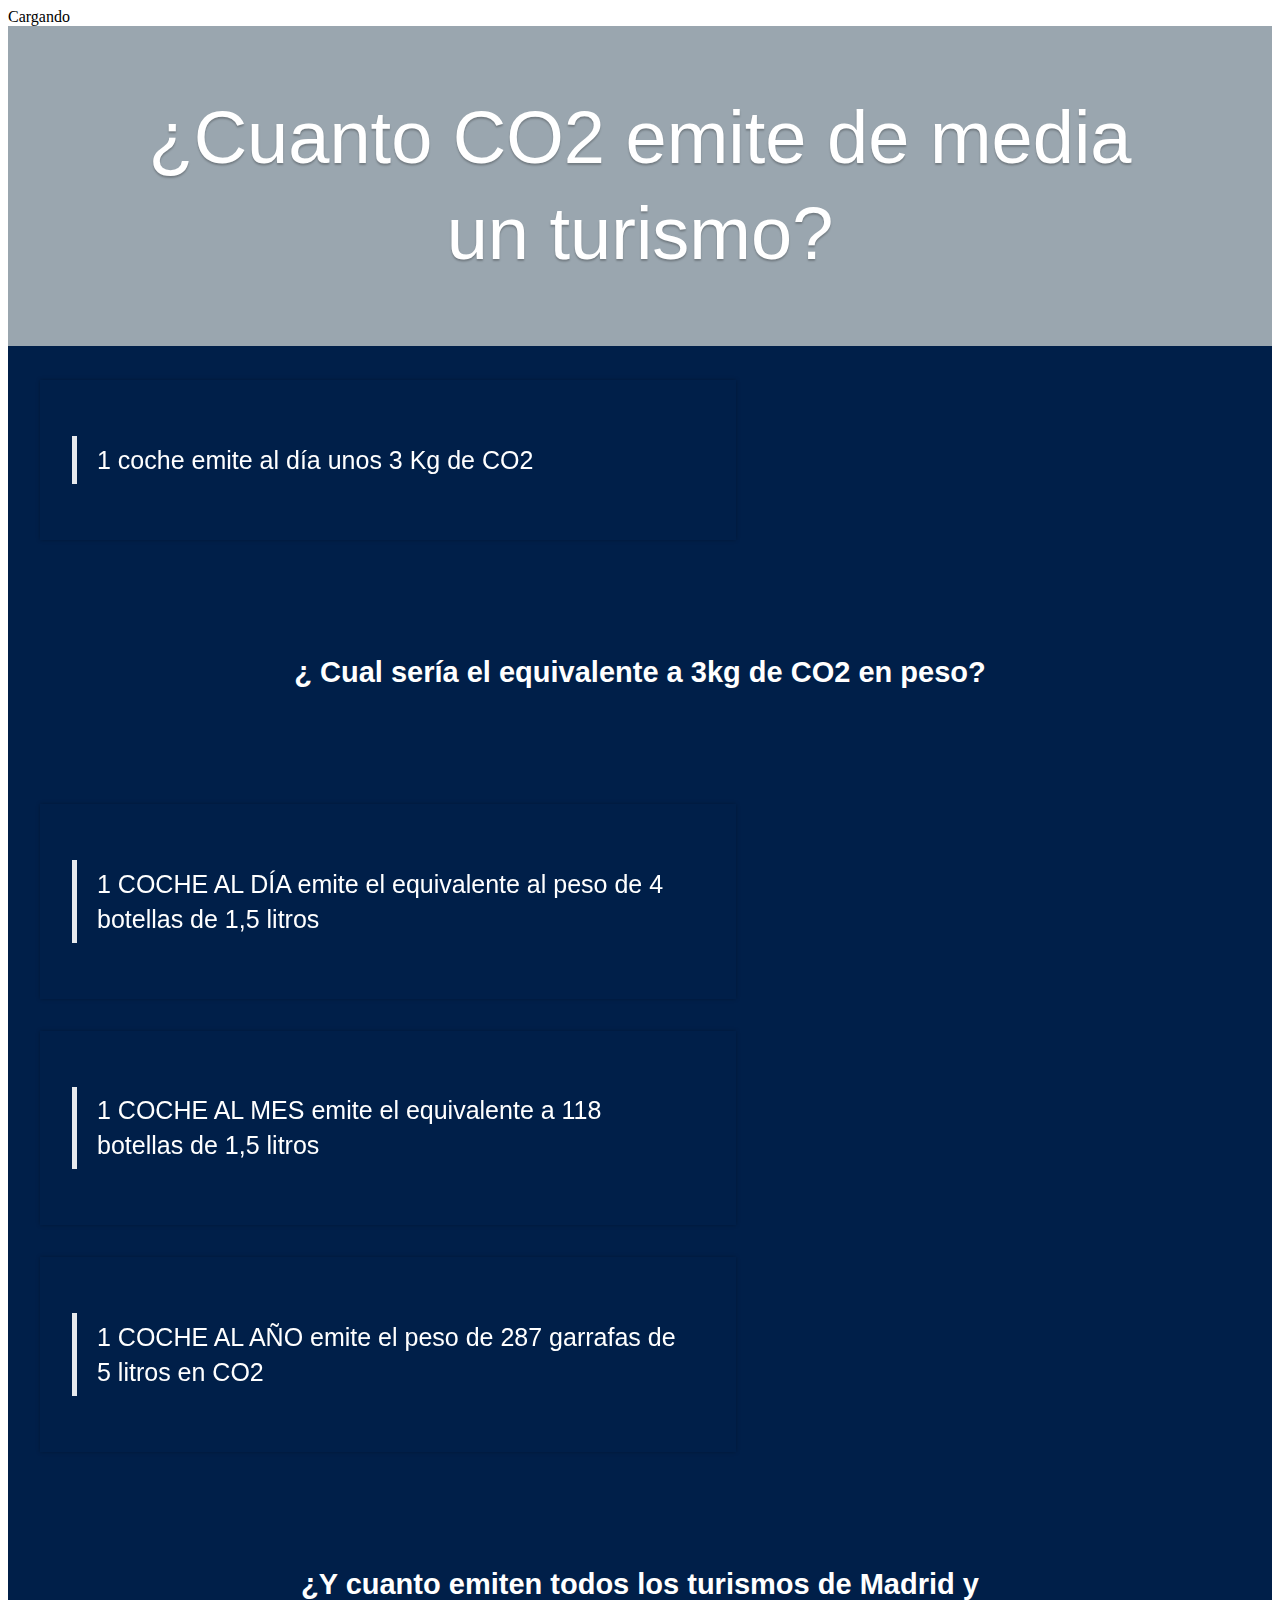
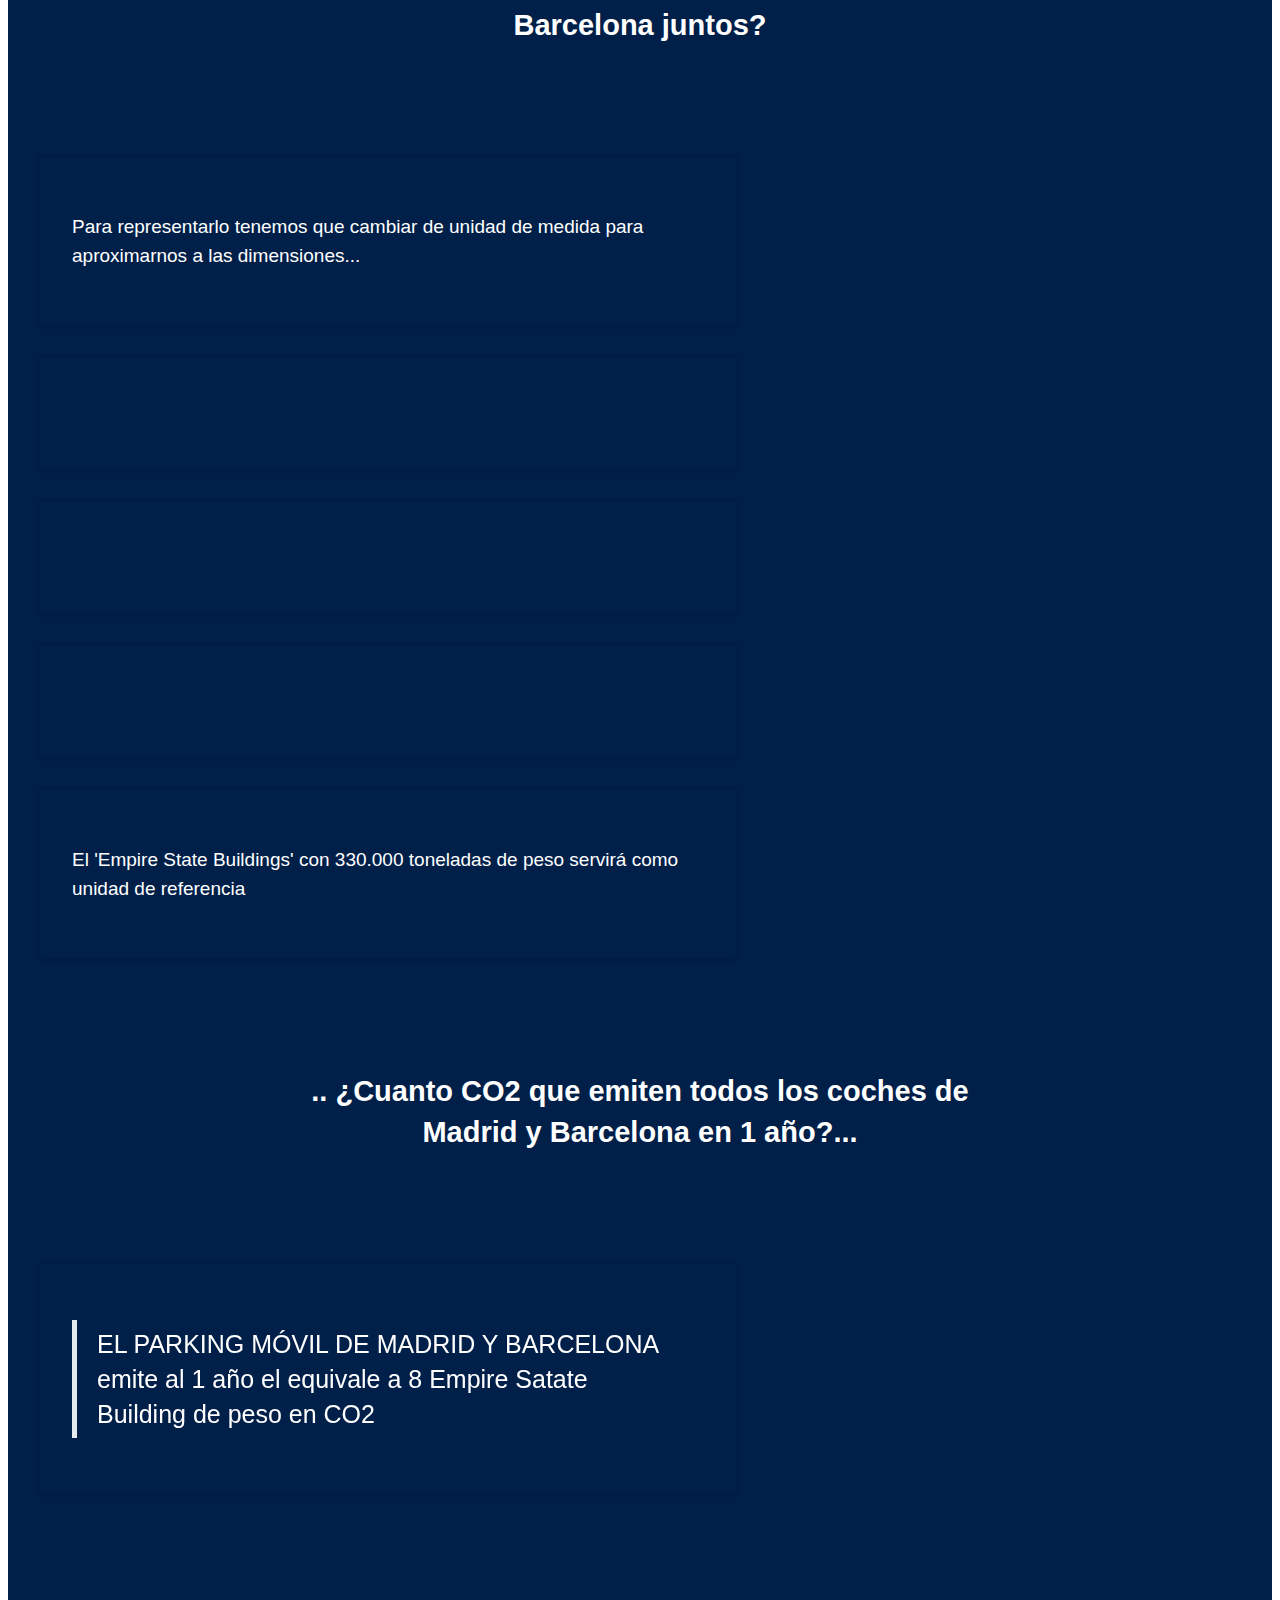
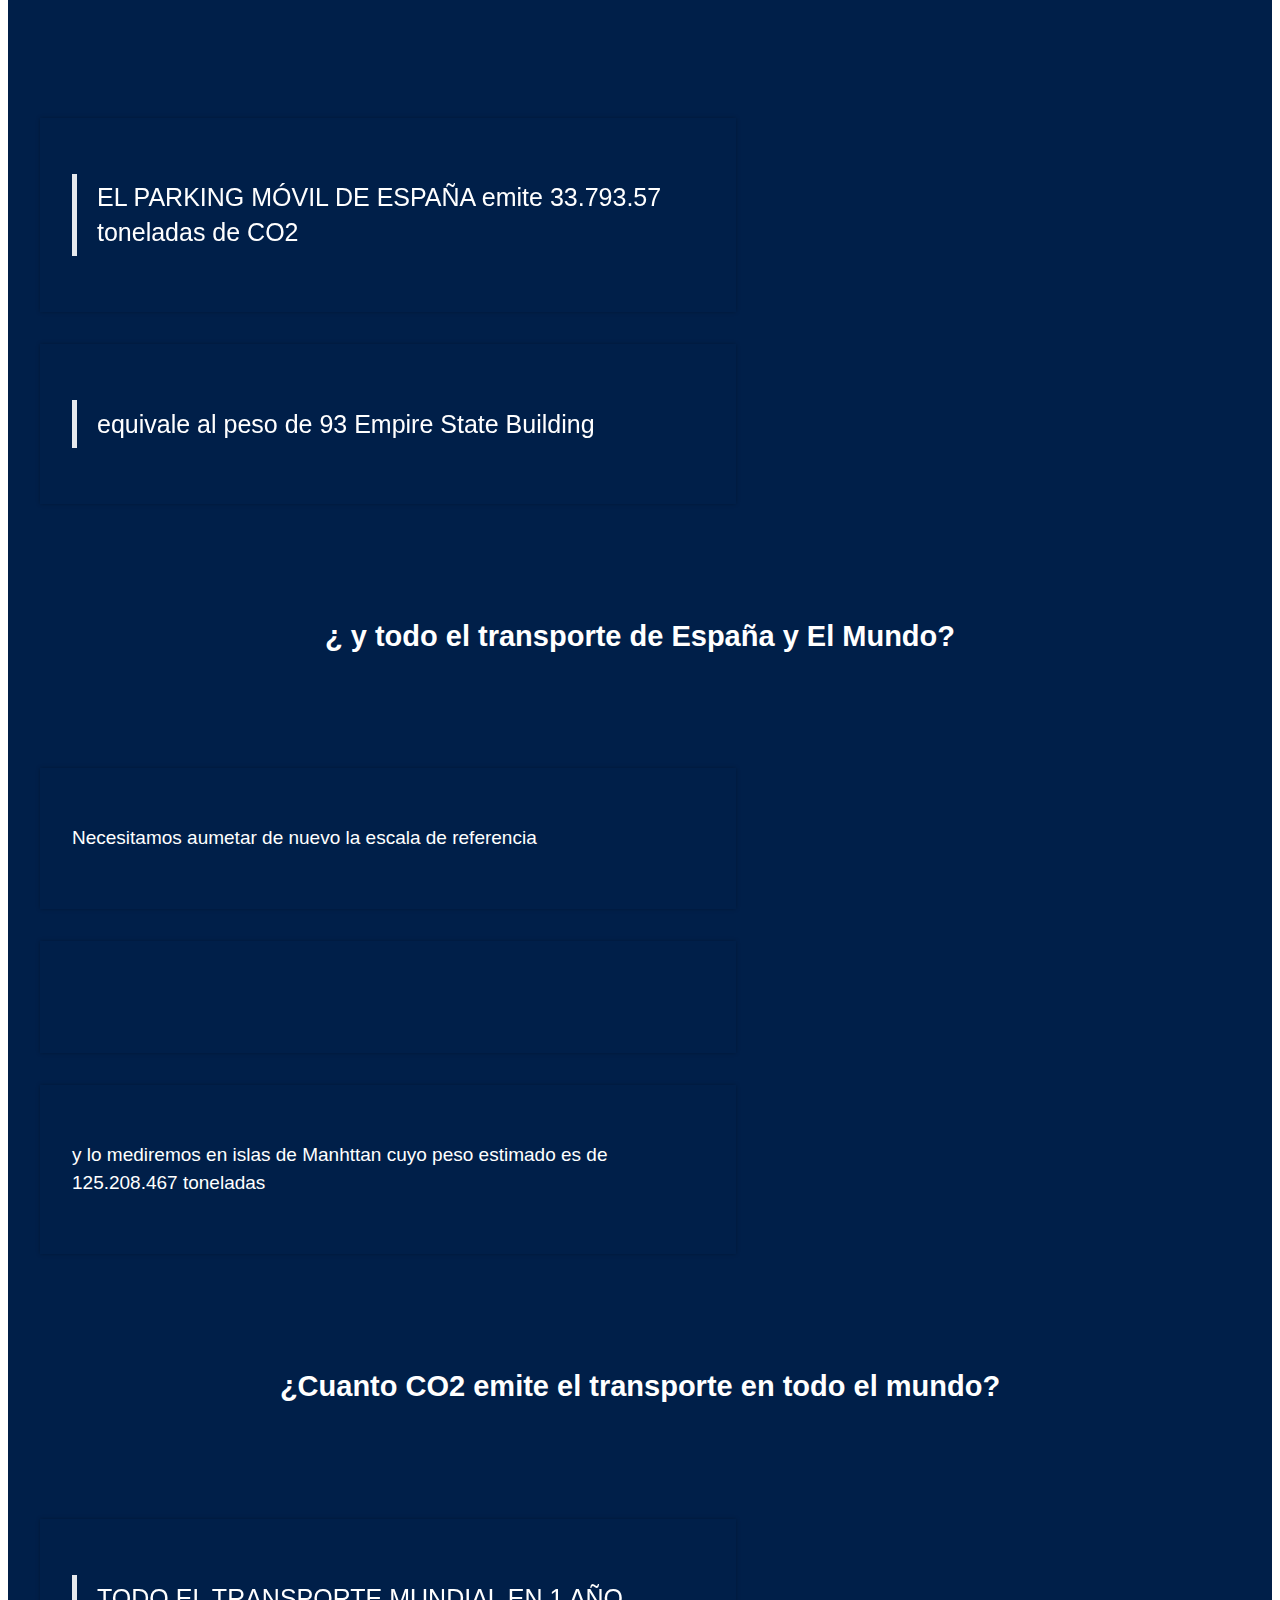
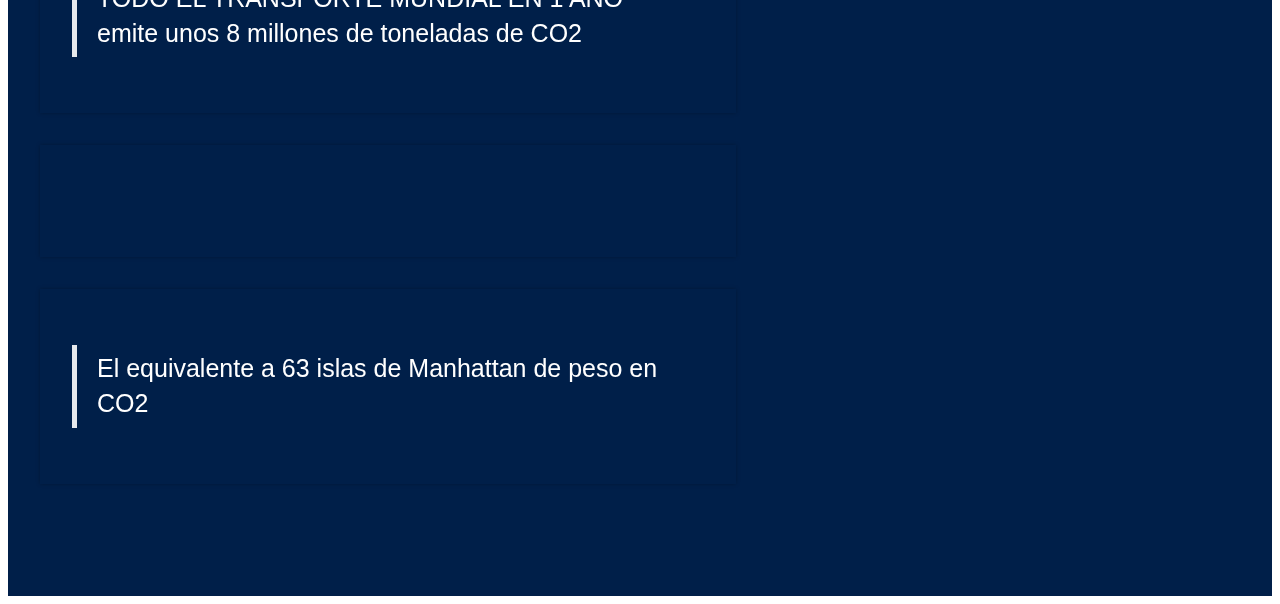
==== commit c6d2ae6d: "Add files via upload" ====
--- a/01.html
+++ b/01.html
@@ -1577,7 +1577,7 @@
         <div class="background" style="background-image: url(https://rawcdn.githack.com/Pgonzalez2017/dia_mundial_sin_coches/812cf8dc4148cdd8fcdab39e7381415f1bf7eb05/00.jpg?raw=true); background-position: 50% 50%;"></div>
         <div class="content">
           <div class="logo"></div>
-          <div class="loading-label">Loading</div>
+          <div class="loading-label">Cargando</div>
           <div class="wp-progress-bar">
             <div class="wp-progress-bar-clip">
               <div class="wp-progress-bar-view"></div>
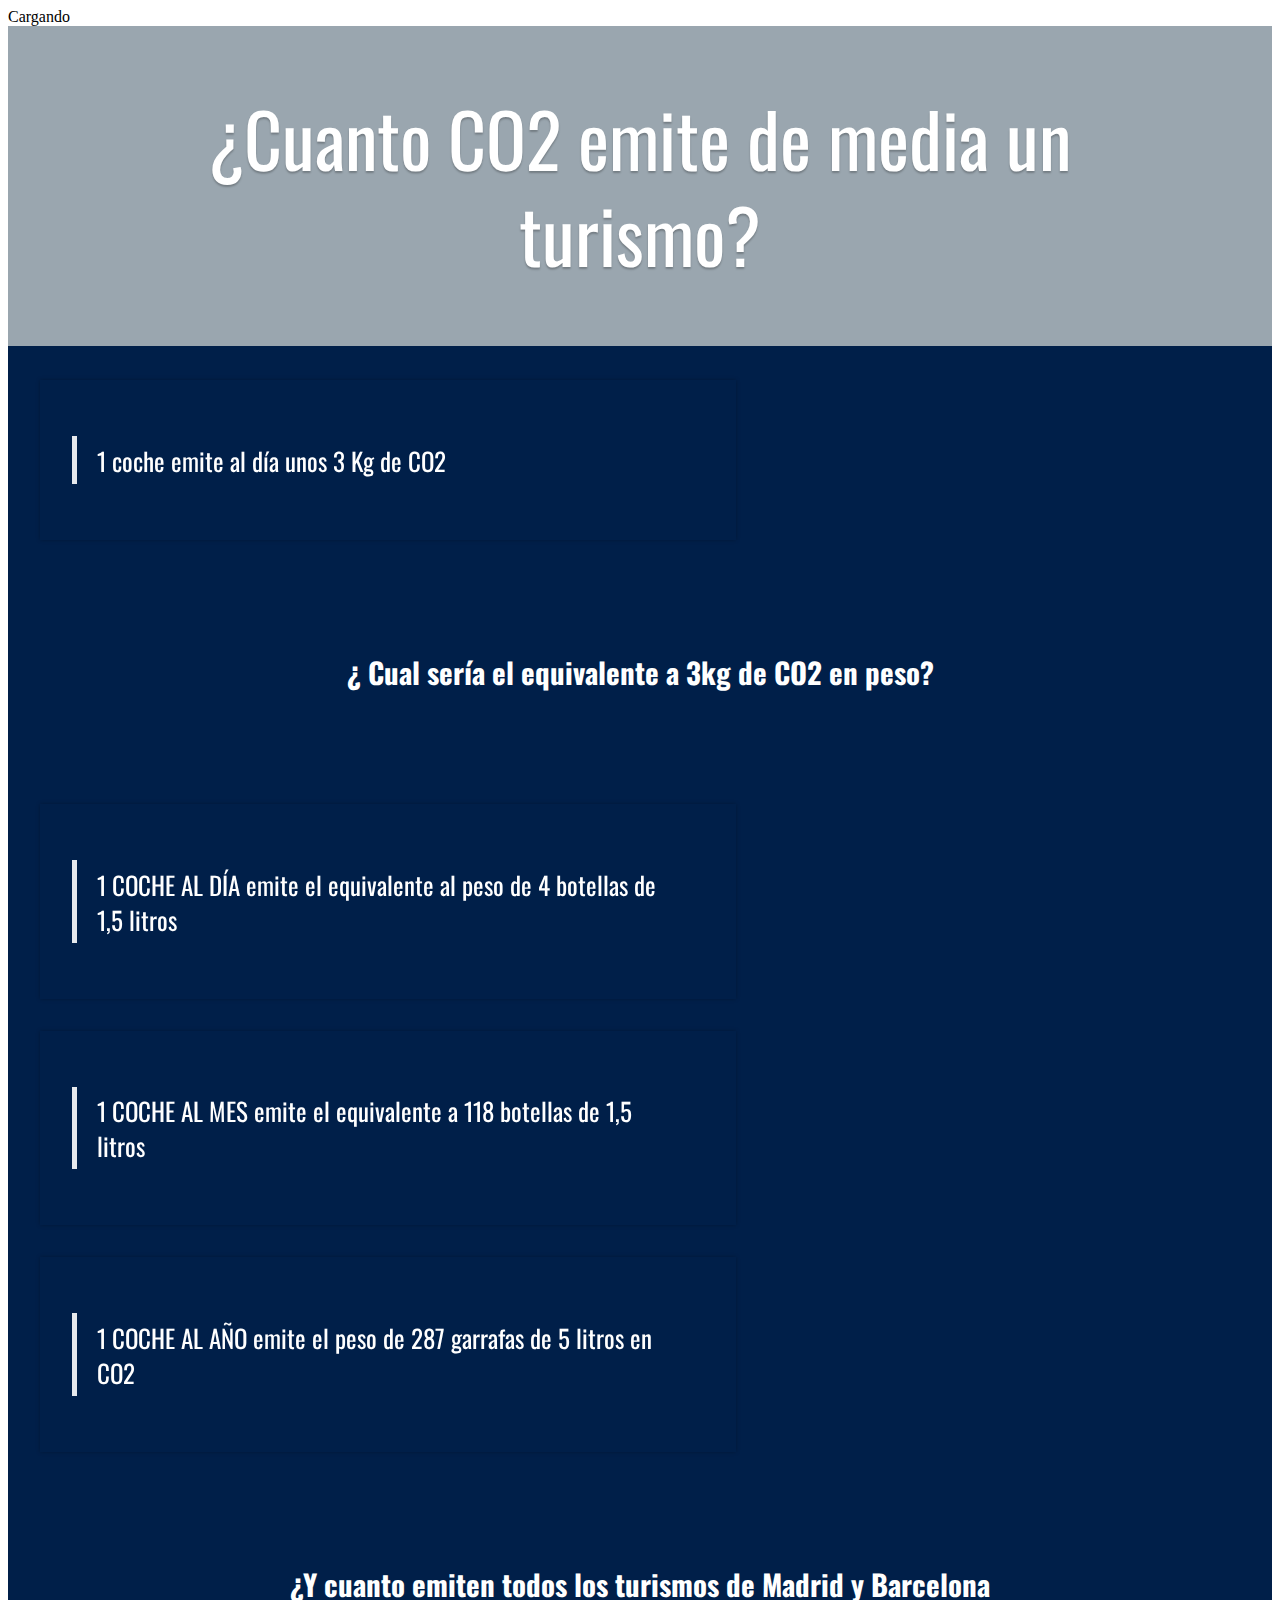
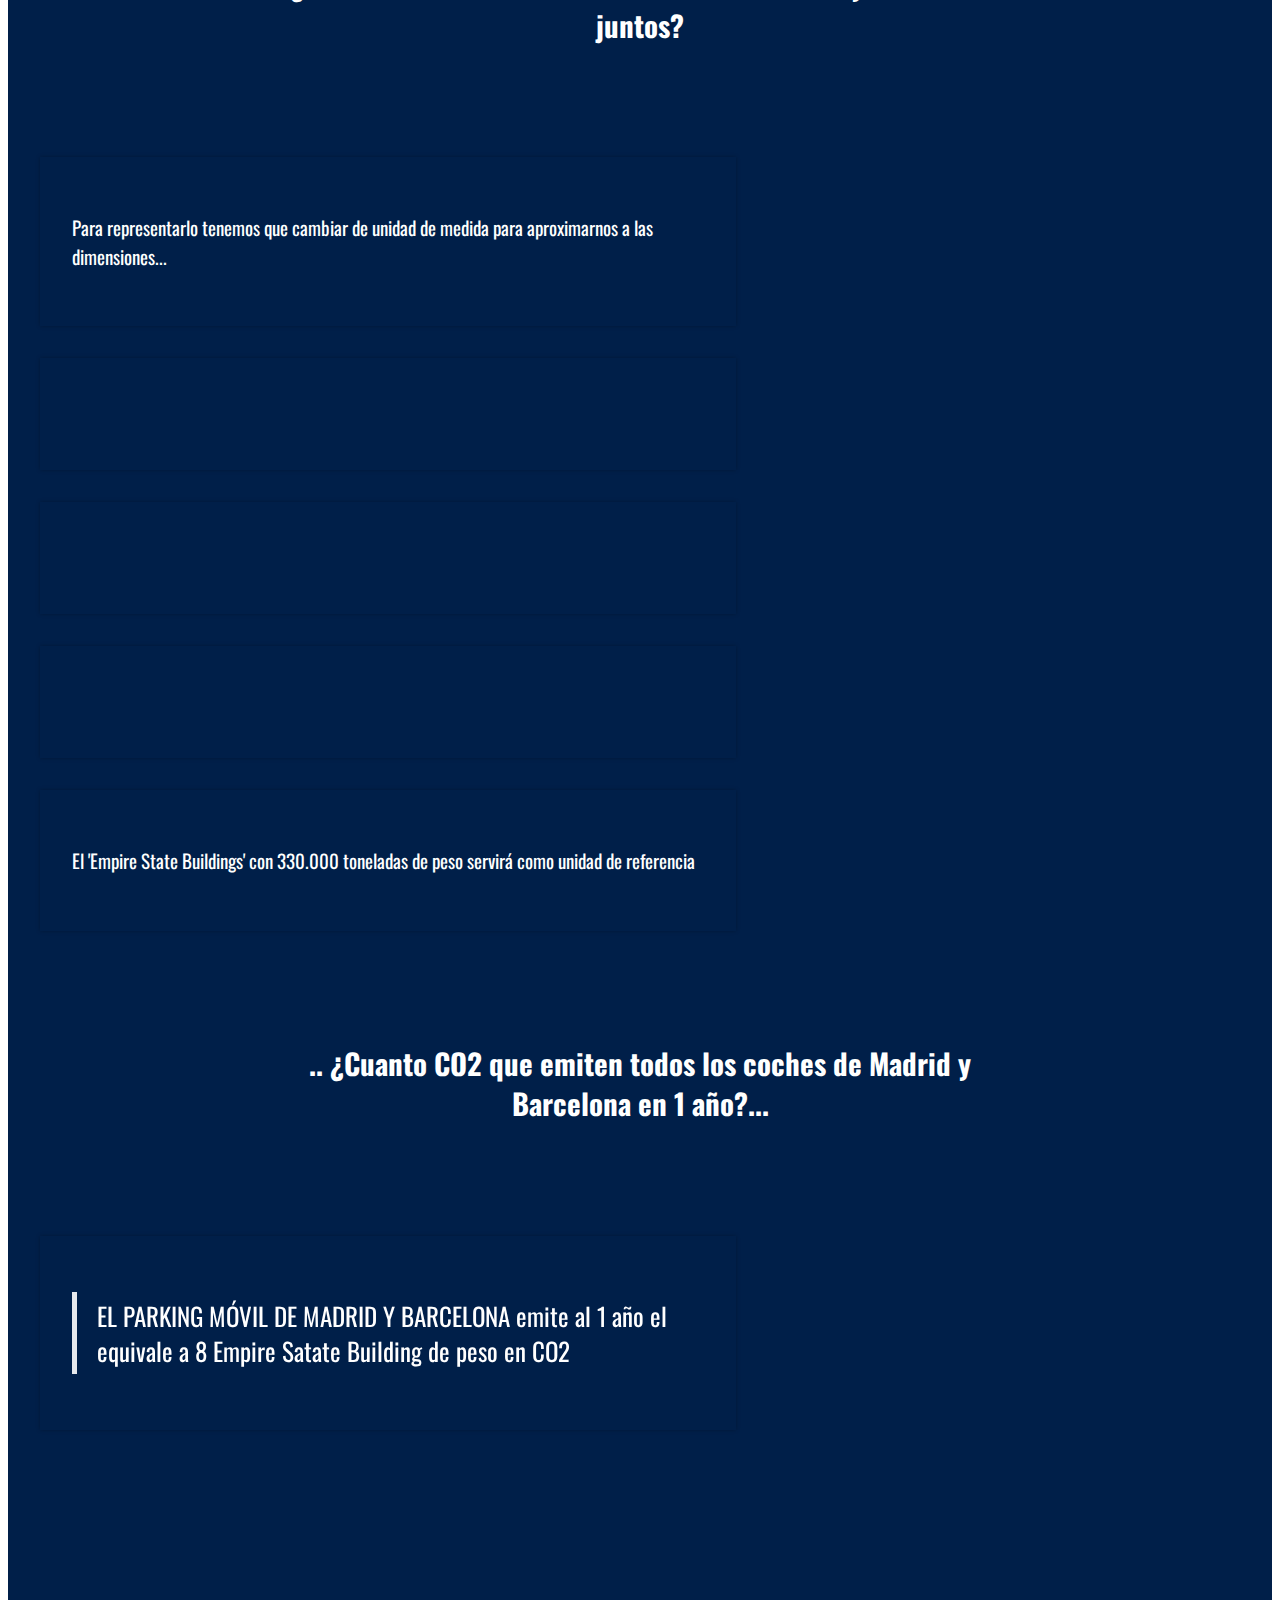
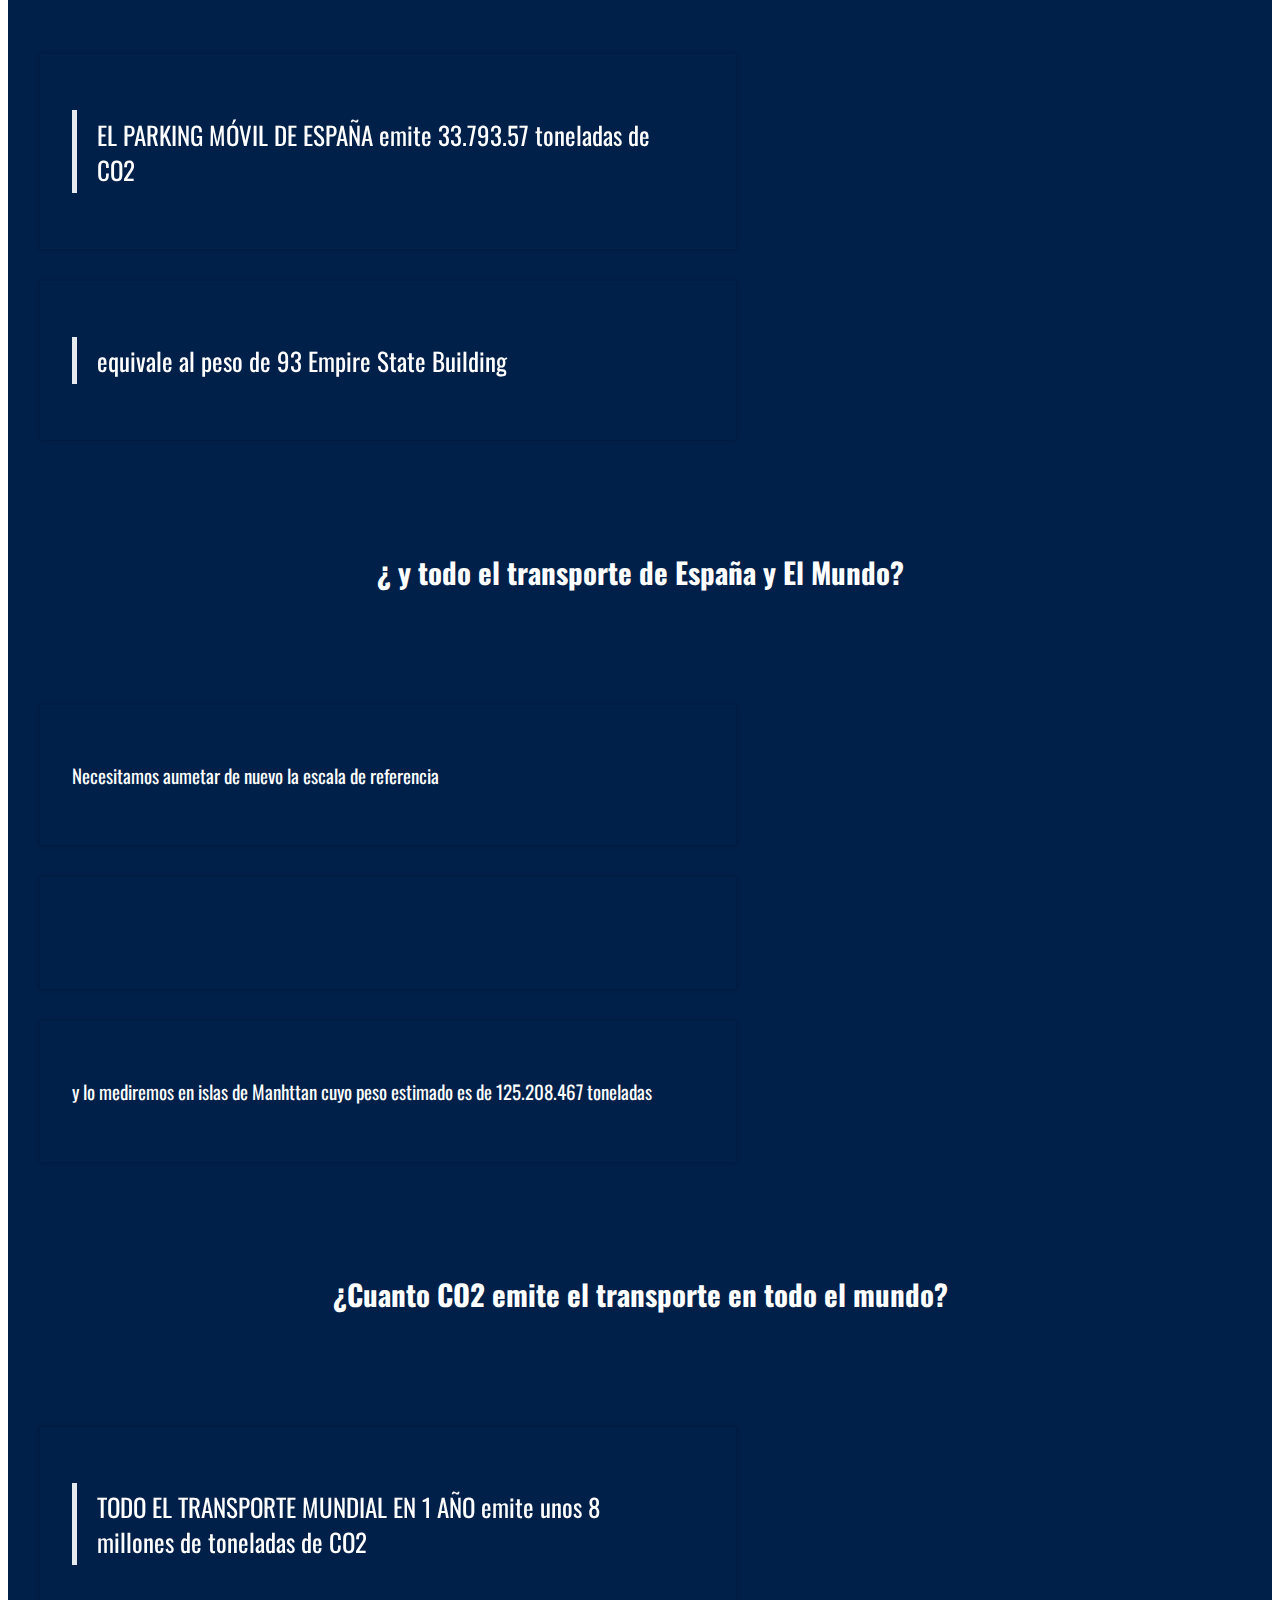
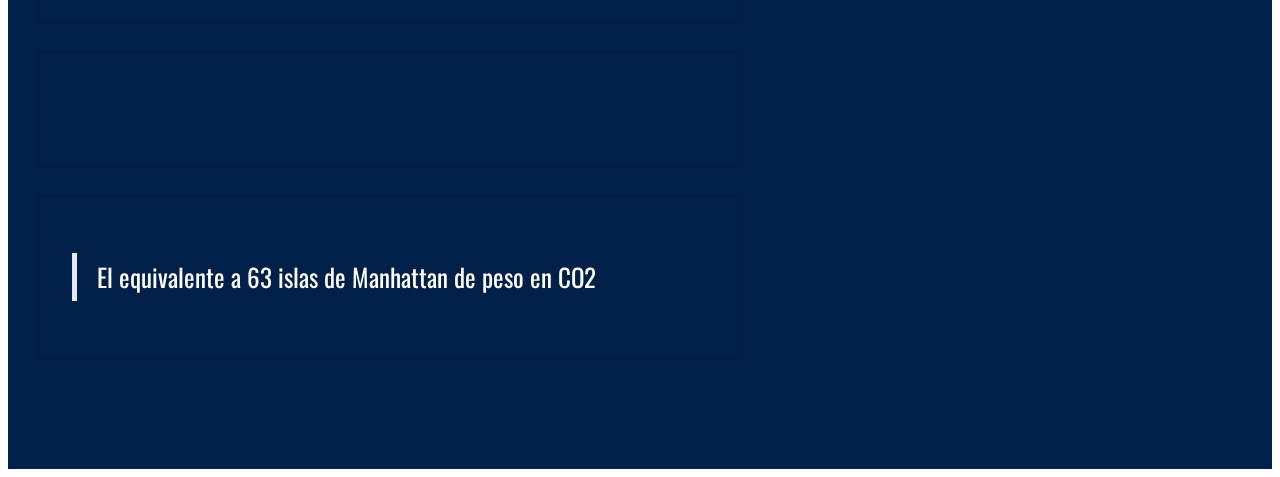
==== commit f4a55ebd: "Add files via upload" ====
--- a/01.html
+++ b/01.html
@@ -23,7 +23,7 @@
     <meta name="twitter:description" content="See the story">
 
     <link rel="apple-touch-icon" href="https://spark.adobe.com/page/ViPtlC5syH0Ae/embed.jpg?buster=1568361303608">
-    <link rel="shortcut icon" href="https://d6uhzlpot4xwe.cloudfront.net/runtime/1.22/images/favicon.ico">
+    <link rel="shortcut icon" href="https://www.lavanguardia.com/rsc/images/ico/favicon.ico">
 
     <meta property="fb:app_id" content="919039361464473">
 
@@ -31,6 +31,8 @@
     <script src="https://d6uhzlpot4xwe.cloudfront.net/runtime/1.22/typekit-load.gz.js"></script>
     <link href="https://d6uhzlpot4xwe.cloudfront.net/runtime/1.22/runtime.gz.css" type="text/css" rel="stylesheet">
     <style>
+	
+	@import url('https://fonts.googleapis.com/css?family=Oswald&display=swap');
       /* custom-theme base */
 
       .custom-f6b187a5-284e-4a99-9508-595328ece799-theme .single-column-section .section-background,
@@ -150,19 +152,19 @@
     font-family: oswald;
     font-weight: 400;
     font-style: normal;
-    src: url(fonts/f40a575d-f33d-48fd-8306-7b1dbc5da2fe?asset_id=f40a575d-f33d-48fd-8306-7b1dbc5da2fe&img_etag=42c10e31778c0b506737cbee12c02ad9);
+    src: url(https://fonts.googleapis.com/css?family=Oswald&display=swap" rel="stylesheet);
   }
   @font-face {
     font-family: oswald;
     font-weight: 400;
     font-style: normal;
-    src: url(fonts/74c356ef-a642-4f60-b1d9-2aa09b110ccc?asset_id=74c356ef-a642-4f60-b1d9-2aa09b110ccc&img_etag=583702db6f3ca09f0ca7b20a0d59df31);
+    src: url(https://fonts.googleapis.com/css?family=Oswald&display=swap" rel="stylesheet);
   }
   @font-face {
     font-family: oswald;
     font-weight: 700;
     font-style: normal;
-    src: url(fonts/f6e82606-60df-4d10-b71c-6a7e5472b177?asset_id=f6e82606-60df-4d10-b71c-6a7e5472b177&img_etag=e98cc209f00b204ad986d69244e93115);
+    src: url(https://fonts.googleapis.com/css?family=Oswald&display=swap" rel="stylesheet);
   }
   @font-face {
     font-family: oswald;
